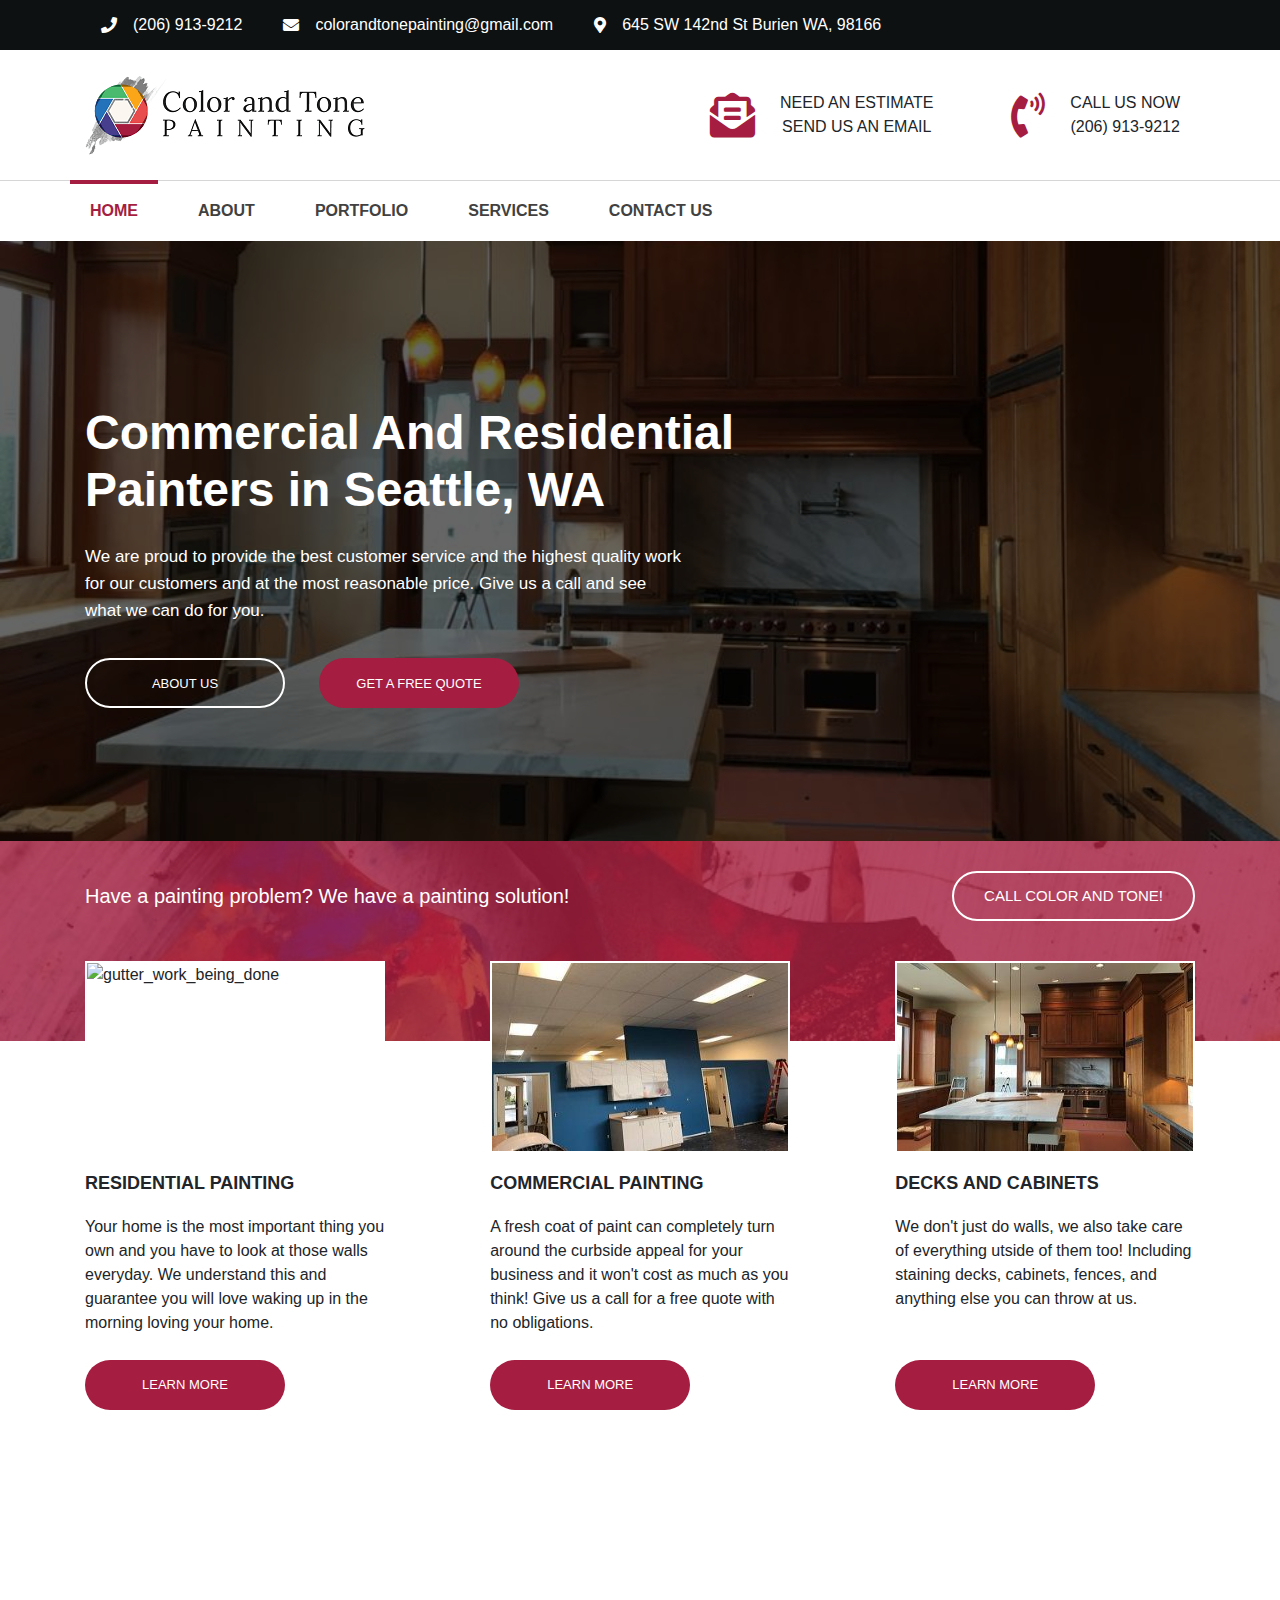
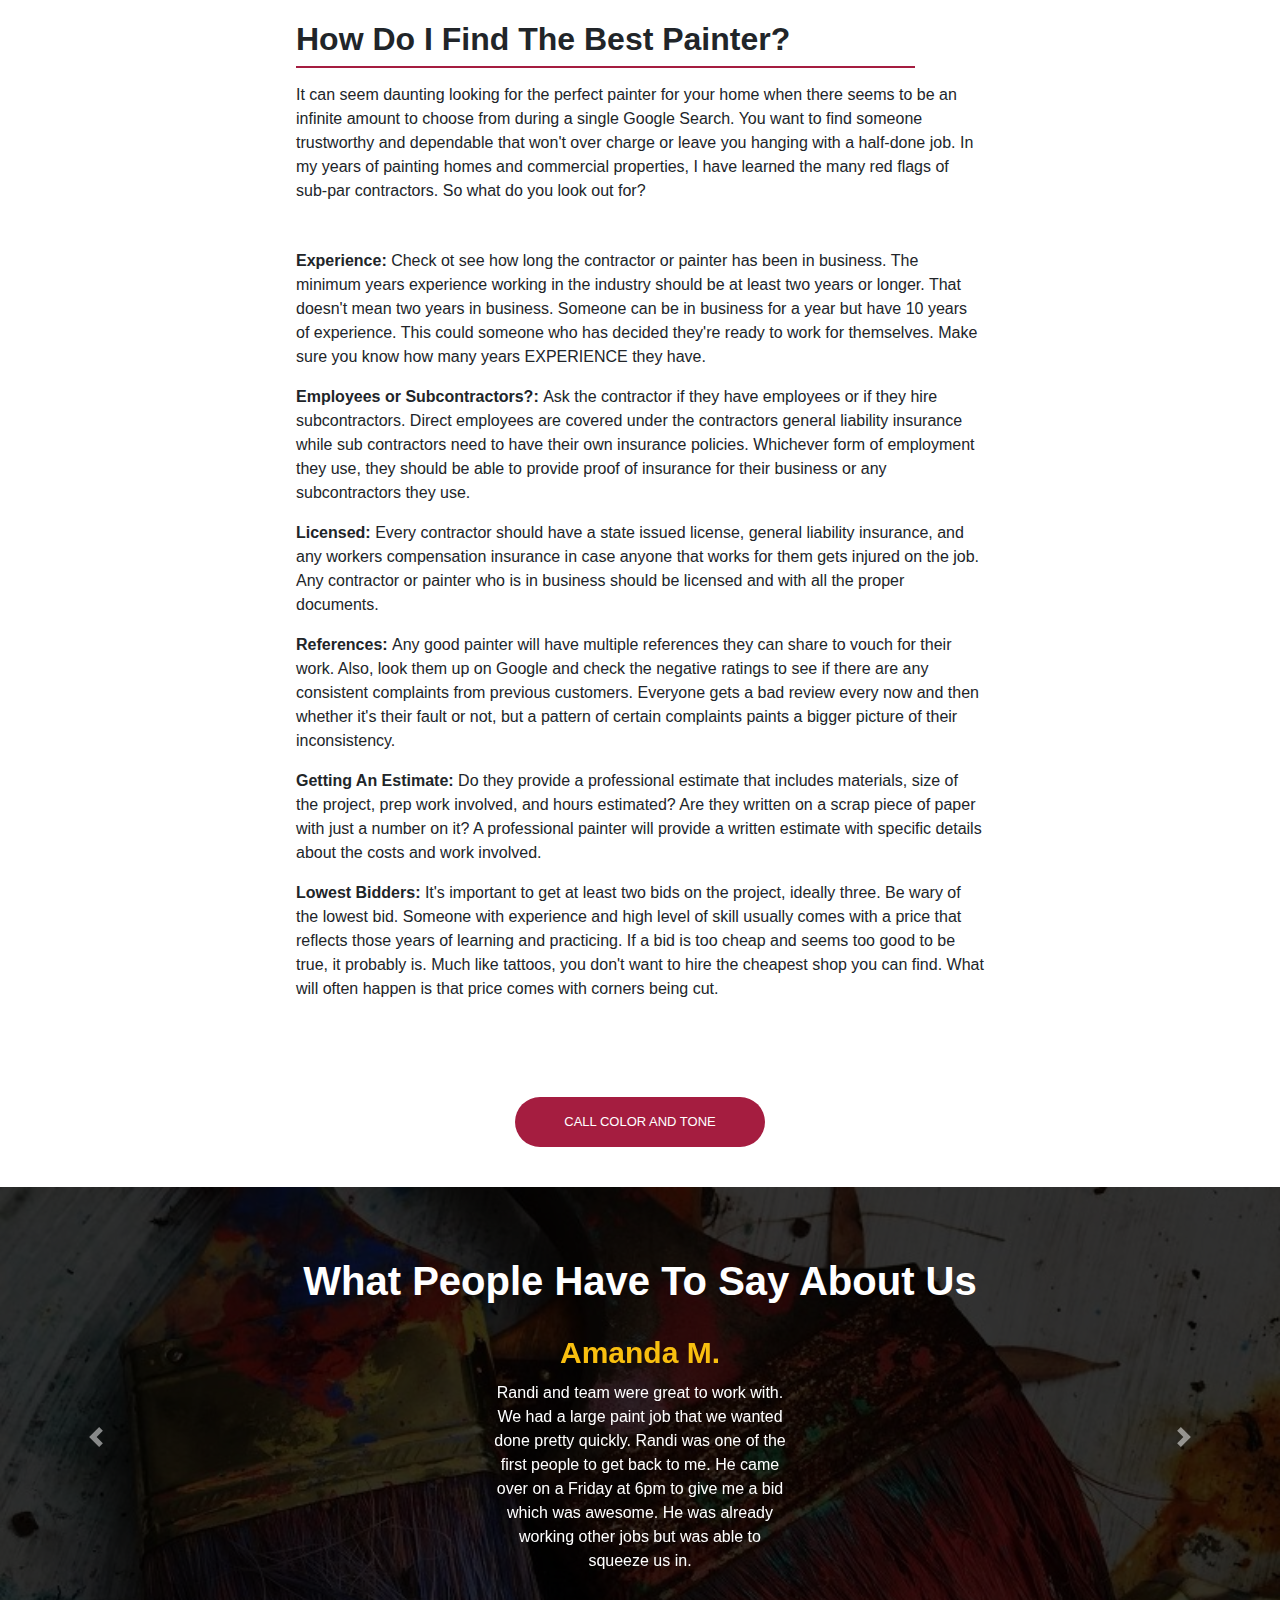
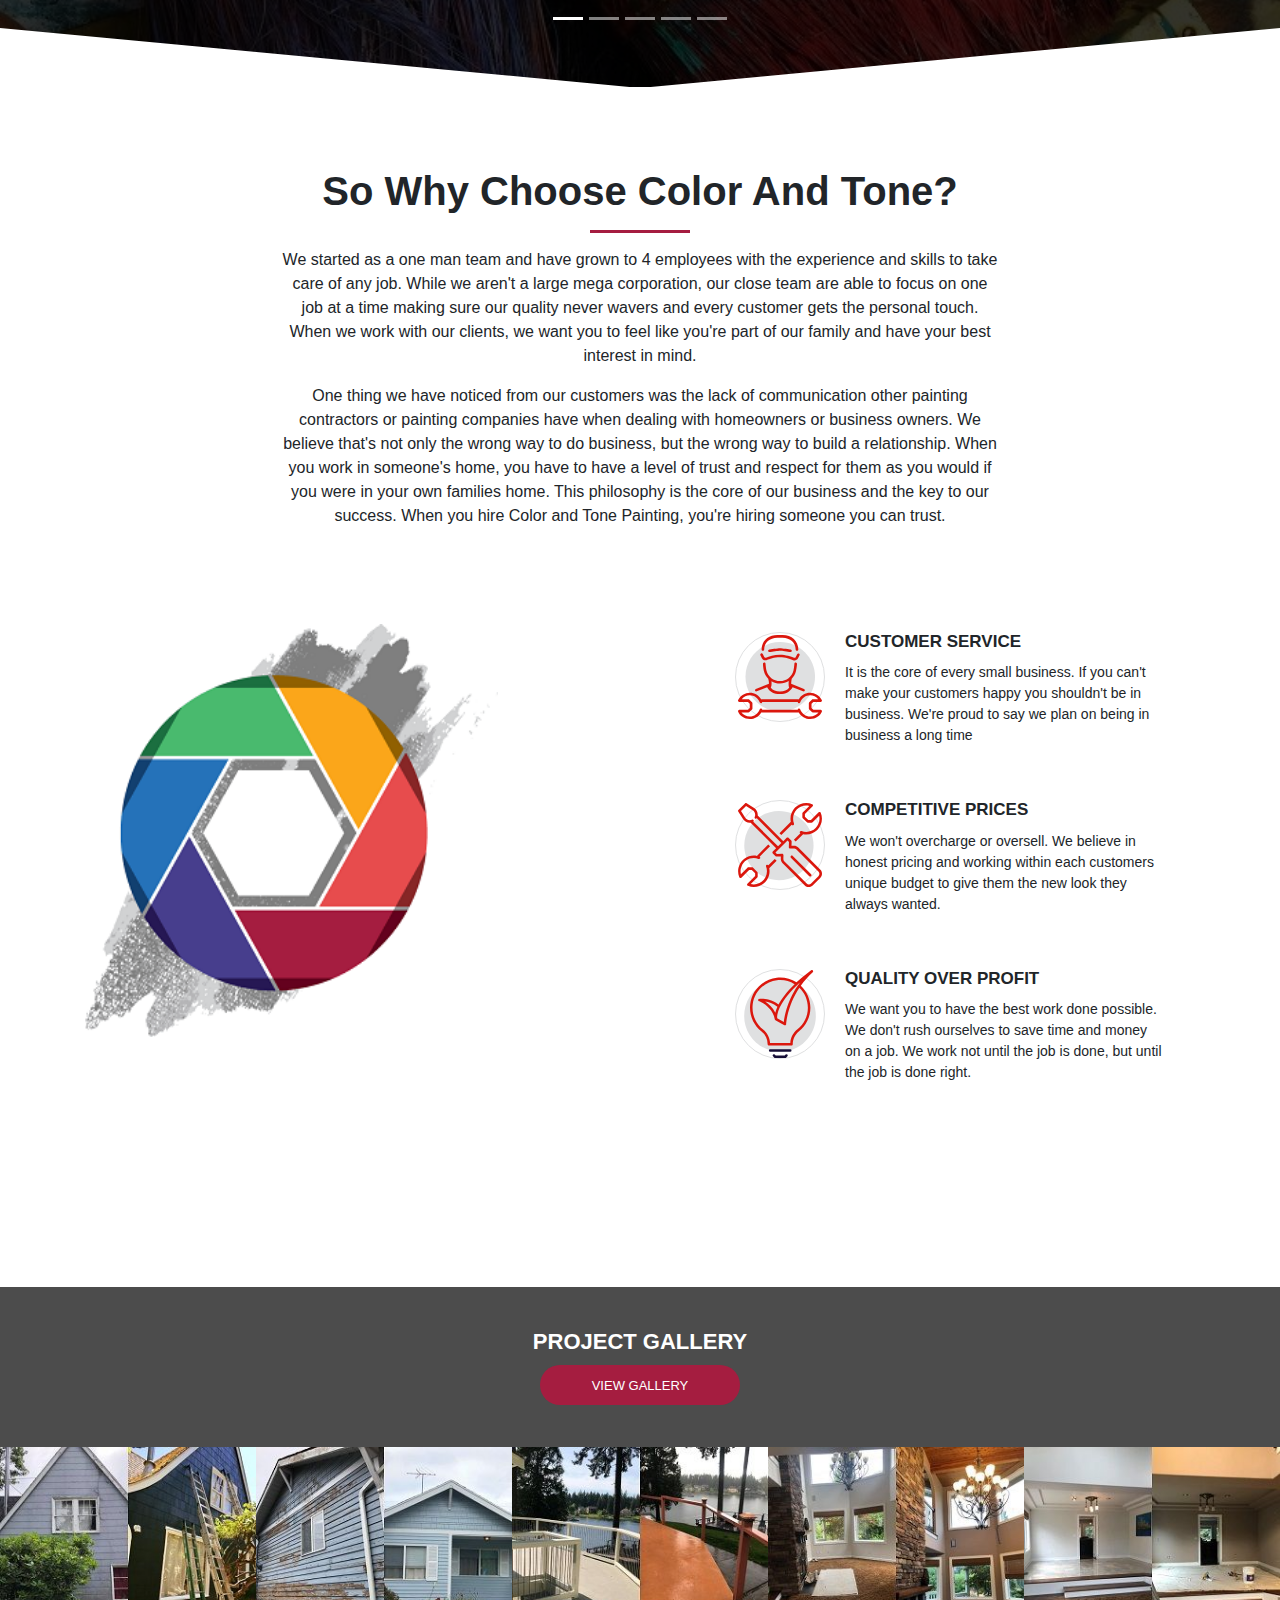
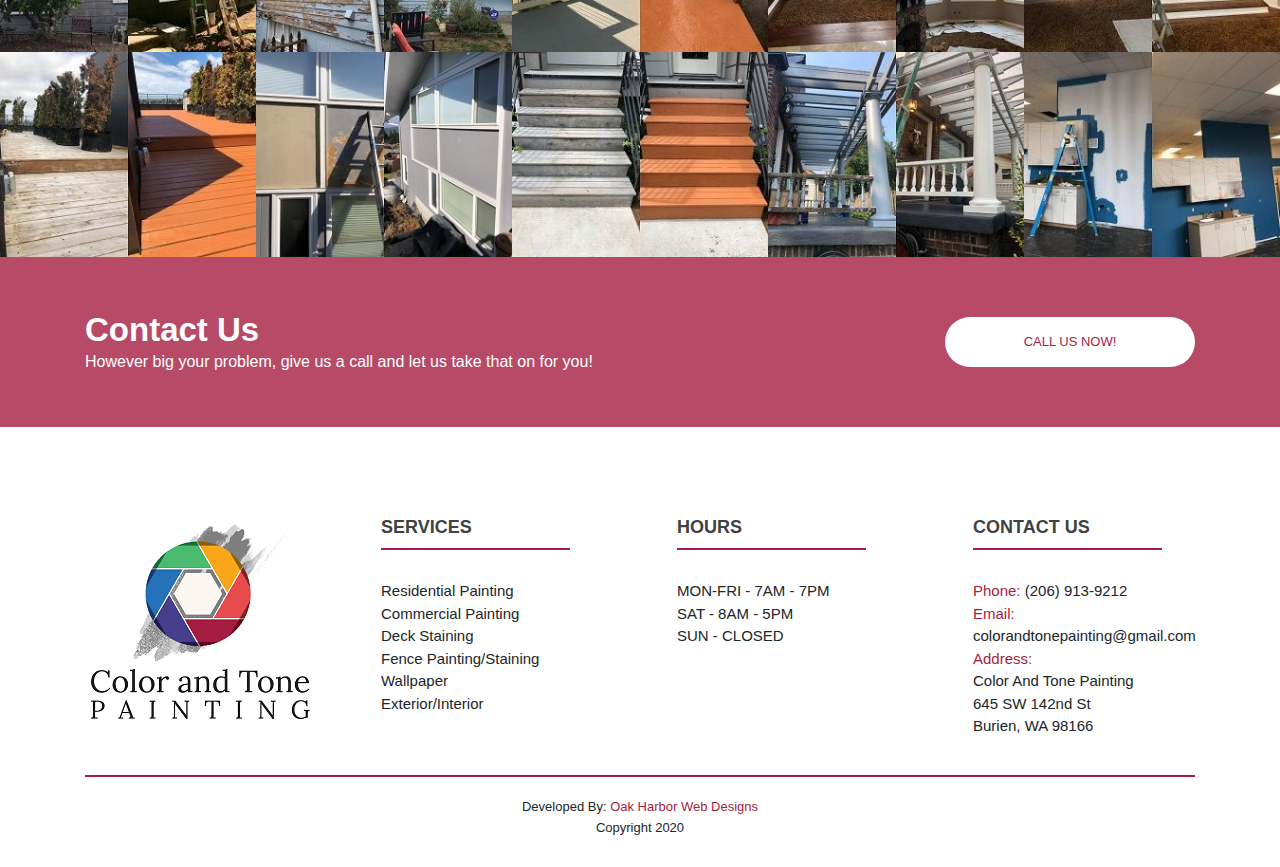
==== index.html @ f497303a "defer on js" ====
<!DOCTYPE html>
<html lang="en">
<head>

	<!-- Global site tag (gtag.js) - Google Analytics -->
	<script async src="https://www.googletagmanager.com/gtag/js?id=UA-137702322-7"></script>
		<script>
			window.dataLayer = window.dataLayer || [];
			function gtag(){dataLayer.push(arguments);}
			gtag('js', new Date());

			gtag('config', 'UA-137702322-7');
		</script>
		
	<meta charset="UTF-8">
	
	<!-- Favicons -->
	<link rel="apple-touch-icon" sizes="76x76" href="apple-touch-icon.png">
	<link rel="icon" type="image/png" sizes="32x32" href="favicon-32x32.png">
	<link rel="icon" type="image/png" sizes="16x16" href="favicon-16x16.png">
	<link rel="manifest" href="site.webmanifest">
	<link rel="mask-icon" href="safari-pinned-tab.svg" color="#5bbad5">
	<link rel="canonical" href="https://colorandtonepaintingseattle.com/"/>
	<meta name="msapplication-TileColor" content="#da532c">
	<meta name="theme-color" content="#ffffff">
	<meta name="description" content="Color and Tone Painting offers the best service in Seattle for the best 
									  price.  We're locally owned and operated We offer FREE ESTIMATES to everyone 
									  with no obligation to purchase anything.">
	<meta name="keywords" content="seattle painting contractor, seattle residenital painting contractor, seattle painters near me, how do I find the best painter?, commercial painters seattle wa, 
								   painters 98101, home painters 98101, deck stainers seattle, fence staining seattle wa, 
								   painting the outside of my home, professional kitchen cabinet painting, professional kitchen 
								   cabinet painters, quote on painting kitchen cabinets, kitchen cabinet paint quote, residential 
								   painting in king county, commercial painting in king county, interior painting in king county, 
								   west seattle painting contractors, professional painting cabinets, seattle painting contractors, 
								   house painters seattle, cabinet painting seattle">


	<!-- Google Search Console -->
	<meta name="google-site-verification" content="68Nz8n7VNl3-t9uEkJnXP5Dv66A9mhvsnW0xQ525fYQ" />
	<link rel="canonical" href="https://colorandtonepaintingseattle.com/">

	<!-- Stylesheets -->
	<link rel="stylesheet" href="css/style.css">
	<link rel="stylesheet" href="https://cdnjs.cloudflare.com/ajax/libs/font-awesome/5.10.2/css/all.min.css">
	<link rel="stylesheet" href="https://stackpath.bootstrapcdn.com/bootstrap/4.3.1/css/bootstrap.min.css" integrity="sha384-ggOyR0iXCbMQv3Xipma34MD+dH/1fQ784/j6cY/iJTQUOhcWr7x9JvoRxT2MZw1T" crossorigin="anonymous">
	<link href="https://unpkg.com/aos@2.3.1/dist/aos.css" rel="stylesheet">

	<script src="https://ajax.googleapis.com/ajax/libs/jquery/3.4.1/jquery.min.js"></script>

	<meta name="viewport" content="width=device-width, initial-scale=1">

	<title>Painting Contractor | Color And Tone Painting | Seattle, WA</title>

	<script type="application/ld+json">
		{
		  "@context" : "http://schema.org",
		  "@type" : "LocalBusiness",
		  "name" : "Color And Tone Painting, LLC",
		  "telephone" : "(206) 913-9212",
		  "email" : "colorandtonepainting@gmail.com",
		  "priceRange" : "$",
		  "image" : "https://colorandtonepaintingseattle.com/images/mobile-logo.png",
		  "address" : {
			"@type" : "PostalAddress",
			"streetAddress" : "645 SW 142nd St",
			"addressLocality" : "Burien",
			"addressRegion" : "WA",
			"postalCode" : "98166"
		  },
		  "aggregateRating": {
		"@type": "AggregateRating",
		"ratingValue": "5",
		"bestRating": "5",
		"reviewCount": "5"
		  },  	
		"review": [
		{
		  "@type": "Review",
		  "author": "Leah H.",
		  "datePublished": "2019-10-01",
		  "description": "Randi G and his team are extremely professional. They do beautiful work. They are fast, fair, trustworthy and tidy. They wallpapered my dining room and my powder room.
		  I am impressed with their work, timeliness and professional communication.
		  I would highly recommend Randi and his talents for any level of home-- very impressed. A+!",
		  "reviewRating": {
			"@type": "Rating",
			"bestRating": "5",
			"ratingValue": "5",
			"worstRating": "1"
			  }
		},
		{
		  "@type": "Review",
		  "author": "Natalie S.",
		  "datePublished": "2019-09-11",
		  "description": "Randi and his team were very professional and did a fantastic job painting the exterior of our home. We could not have asked for a better crew!",
		  "reviewRating": {
			"@type": "Rating",
			"bestRating": "5",
			"ratingValue": "5",
			"worstRating": "1"
		  }
		},
		{
		  "@type": "Review",
		  "author": "Chris M.",
		  "datePublished": "2019-07-09",
		  "description": "I worked with Randy on two small painting projects in Spring 2019. Randy was able to paint a bathroom and the exterior of a front door for me. He was a pretty good communicator throughout the initial process over the phone and messages we exchanged.
		  Although the scope of the projects were very small, I would be interested in working with Randy again for future painting projects.",
		  "reviewRating": {
			"@type": "Rating",
			"bestRating": "5",
			"ratingValue": "5",
			"worstRating": "1"
		  }
		},
		{
		  "@type": "Review",
		  "author": "Riccardo M.",
		  "datePublished": "2019-04-27",
		  "description": "So glad we found and hired Randi and team, and will definitely hire them again next time we need painting. We needed a room and some patched drywall painted. We called Randi and he came by same day for an estimate. We appreciated his flexibility with getting something scheduled ASAP. They showed up on time, kept everything clean, and were friendly and great to work with. We're really happy with the paint job - really even throughout and no missed spots or flaws. So nice to work with a contractor with whom everything just goes smoothly.",
		  "reviewRating": {
			"@type": "Rating",
			"bestRating": "5",
			"ratingValue": "5",
			"worstRating": "1"
		  }
		},
		{
		  "@type": "Review",
		  "author": "Tammy E.",
		  "datePublished": "2019-04-25",
		  "description": "We had our whole interior painted.  This company did a fabulous job.  Our ceilings are very high, there were so many cracks in both the ceiling and walls, they fixed all the imperfections and painted.  The whole interior looks brand new.  Highly recommend using this company for all your painting needs.",
		  "reviewRating": {
			"@type": "Rating",
			"bestRating": "5",
			"ratingValue": "5",
			"worstRating": "1"
		  }
		}
		],
		  "openingHoursSpecification": [
		  {
			"@type": "OpeningHoursSpecification",
			"dayOfWeek": [
			  "Monday",
			  "Tuesday",
			  "Wednesday",
			  "Thursday",
			  "Friday"
			],
			"opens": "07:00",
			"closes": "19:00"
		  },
		  {
			"@type": "OpeningHoursSpecification",
			"dayOfWeek": [
			  "Saturday"
			],
			"opens": "08:00",
			"closes": "17:00"
		  },
		  {
			"@type": "OpeningHoursSpecification",
			"dayOfWeek": [
			  "Sunday"
			],
			"opens": "08:00",
			"closes": "16:30"
		  }
		]
		}
		</script>
</head>

<body>
	<header>
		<section id="navbar">
			<!-- Navigation Topper -->
			<div class="topper-wrapper">
				<div class="container topper-flex">
					<div class="topper-content">
						<i aria-hidden="true" class="fas fa-phone"></i>
						<p class="topper-content">(206) 913-9212</p>
						<i aria-hidden="true" class="fas fa-envelope"></i>
						<p class="topper-content">colorandtonepainting@gmail.com</p>
						<i aria-hidden="true" class="fas fa-map-marker-alt"></i>
						<p class="topper-content">645 SW 142nd St Burien WA, 98166</p>
					</div>
				</div>
			</div>

			<!-- Middle navigation -->
			<div id="brand">
		    	<div class="brand-bar container">
		        	<img src="images/mobile-logo.png" alt="company_logo" height="80" width="293">
			    	<div class="branding-bar container">
						<div class="quote">
							<i class="fas fa-envelope-open-text"></i>
							<div class="quote-block">
								<p>NEED AN ESTIMATE</p>
								<p>SEND US AN EMAIL</p>
							</div>
						</div>
						<div class="call">
							<i class="fas fa-phone-volume"></i>
							<div class="call-block">
								<p>CALL US NOW</p>
								<p>(206) 913-9212</p>
							</div>
						</div>
			    	</div>
		    	</div>
			</div>
		</section>

		<!-- Desktop Navbar -->
		<div class="mobile-wrapper">
			<div class="mobile-nav container">
				<img id="mobile-logo-1" src="images/mobile-logo.png" alt="mobile_company_logo" height="60"> 

				<!-- Hamburger Menu -->
				<button aria-label="open the menu" id="menu-button" class="hamburger hamburger--spring" onclick="toggleNav()" type="button">
					<span aria-hidden="true" class="hamburger-box">
						<span aria-hidden="true" class="hamburger-inner"></span>
					</span>
				</button>
			</div>
		</div>

		<nav>
			<div class="navbar-menu">
				<div id="side-menu" class="container side-nav">
					<ul id="on-top" class="navbar-links">
						<li><a class="active-menu" href="index.html">HOME</a></li>
						<li><a href="html/about.html">ABOUT</a></li>
						<li><a href="html/portfolio.html">PORTFOLIO</a></li>
						<li><a href="html/services.html">SERVICES</a></li>
						<li><a href="html/contact.html">CONTACT US</a></li>
					</ul>
				</div>
			</div>
		</nav>

	</header>

<main>

	<!-- ============================================ -->
	<!--                   HERO                       -->
	<!-- ============================================ -->

    <section id="hero">
    	<div id="dark"></div>
    	<div class="container hero-content">
			<div class="heroText">
				<h1 id="home-h" class="animated fadeInUp">Commercial And Residential Painters in Seattle, WA</h1>

				<h2 data-aos-delay="100" id="home-p" class="animated fadeInUp">We are proud to provide the best customer service and the highest quality work for our customers and at the most reasonable price.  Give us a call and see what we can do for you.</h2>

				<button class="button-solid hero-quote quote-button animated fadeInRight" onclick="location.href='html/contact.html'" type="button">
         			GET A FREE QUOTE</button>

         		<button class="button-transparent work animated fadeInRight" onclick="location.href='html/about.html'" type="button">
         			ABOUT US</button>
			</div>
		</div>
	</section>

	<!-- ============================================ -->
	<!--                  CONTACT                     -->
	<!-- ============================================ -->

	<section id="call-strip">
		<div class="call-strip-dark"></div>
		<div class="container">
			<div class="call-strip-content">
				<h3>Have a painting problem?  We have a painting solution!</h3>
				<button class="button-transparent animated fadeInRight" onclick="location.href='html/contact.html'" type="button">
     			CALL COLOR AND TONE!</button>
			</div>
		</div>
	</section>

	<!-- ============================================ -->
	<!--                    BIG 3                     -->
	<!-- ============================================ -->

	<section id="three-card">
		<div class="container card-flex">
			<div class="card">
				<img src="images/Residential.jpg" alt="gutter_work_being_done" width="277" height="192">
				<h3>RESIDENTIAL PAINTING</h3>
				<p>Your home is the most important thing you own and you have to look at those walls everyday. We understand this and guarantee you will love waking up in the morning loving your home.</p>
				<button class="button-solid card-button animated fadeInRight" onclick="location.href='html/contact.html'" type="button">
         		LEARN MORE</button>
			</div>
			<div class="card">
				<img src="images/commercial.jpg" alt="commerical_building_Paint_job" width="277" height="192">
				<h3>COMMERCIAL PAINTING</h3>
				<p>A fresh coat of paint can completely turn around the curbside appeal for your business and it won't cost as much as you think! Give us a call for a free quote with no obligations.</p>
				<button class="button-solid card-button animated fadeInRight" onclick="location.href='html/contact.html'" type="button">
         		LEARN MORE</button>
			</div>
			<div class="card">
				<img src="images/cabinet-stain.jpg" alt="stained_and_painted_modern_kitchen" width="277" height="192">
				<h3>DECKS AND CABINETS</h3>
				<p>We don't just do walls, we also take care of everything utside of them too! Including staining decks, cabinets, fences, and anything else you can throw at us. </p>
				<button class="button-solid card-button animated fadeInRight" onclick="location.href='html/contact.html'" type="button">
         		LEARN MORE</button>
			</div>
		</div>
	</section>

	<!-- ============================================ -->
	<!--          HOW TO CHOOSE A GOOD PAINTER        -->
	<!-- ============================================ -->

	<section id="how">
		<div class="how-content">
			<h2>How Do I Find The Best Painter?</h2>
			<div class="how-line"></div>
			<p>
				It can seem daunting looking for the perfect painter for your home
				when there seems to be an infinite amount to choose from during a 
				single Google Search. You want to find someone trustworthy and dependable 
				that won't over charge or leave you hanging with a half-done job.  In my years
				of painting homes and commercial properties, I have learned the many red flags
				of sub-par contractors.  So what do you look out for?
			</p>
			<ul>
				<li>
					<p><strong>Experience: </strong>Check ot see how long the contractor or painter
					has been in business.  The minimum years experience working in the industry
					should be at least two years or longer.  That doesn't mean two years in business.
					Someone can be in business for a year but have 10 years of experience.  This could
					someone who has decided they're ready to work for themselves.  Make sure you know 
					how many years EXPERIENCE they have.</p>
				</li>
				<li>
					<p><strong>Employees or Subcontractors?: </strong>Ask the contractor if they have employees
						or if they hire subcontractors.  Direct employees are covered under the contractors general 
						liability insurance while sub contractors need to have their own insurance policies.  Whichever
						form of employment they use, they should be able to provide proof of insurance for their business 
						or any subcontractors they use.
					</p>
				</li>
				<li>
					<p><strong>Licensed: </strong>Every contractor should have a state issued license, general liability 
						insurance, and any workers compensation insurance in case anyone that works for them gets injured 
						on the job.  Any contractor or painter who is in business should be licensed and with all the proper 
						documents.
					</p>
				</li>
				<li>
					<p><strong>References: </strong>Any good painter will have multiple references they can share to vouch for 
						their work.  Also, look them up on Google and check the negative ratings to see if there are any 
						consistent complaints from previous customers.  Everyone gets a bad review every now and then whether 
						it's their fault or not, but a pattern of certain complaints paints a bigger picture of their inconsistency.
					</p>
				</li>
				<li>
					<p><strong>Getting An Estimate: </strong>Do they provide a professional estimate that includes materials, 
						size of the project, prep work involved, and hours estimated?  Are they written on a scrap piece of paper 
						with just a number on it? A professional painter will provide a written estimate with specific details about the 
						costs and work involved.
					</p>
				</li>
				<li>
					<p><strong>Lowest Bidders: </strong>It's important to get at least two bids on the project, ideally three.  Be wary
						of the lowest bid.  Someone with experience and high level of skill usually comes with a price that 
						reflects those years of learning and practicing.  If a bid is too cheap and seems too good to be true, it probably 
						is.  Much like tattoos, you don't want to hire the cheapest shop you can find.  What will often happen is that price 
						comes with corners being cut.  
					</p>
				</li>
			</ul>
		</div>
		<div class="how-button-div">
			<button class="button-solid how-button animated fadeInRight" onclick="location.href='html/contact.html'" type="button">
         	CALL COLOR AND TONE</button>
        </div>
	</section>
	

	<!-- ============================================ -->
	<!--                  CAROUSEL                    -->
	<!-- ============================================ -->

	<section id="carousel">
		<div class="carousel-dark"></div>
		<div id="carouselExampleIndicators" class="carousel slide" data-ride="carousel">
		  <ol class="carousel-indicators">
		    <li data-target="#carouselExampleIndicators" data-slide-to="0" class="active"></li>
		    <li data-target="#carouselExampleIndicators" data-slide-to="1"></li>
		    <li data-target="#carouselExampleIndicators" data-slide-to="2"></li>
		    <li data-target="#carouselExampleIndicators" data-slide-to="3"></li>
		    <li data-target="#carouselExampleIndicators" data-slide-to="4"></li>
		  </ol>
		  <div class="carousel-inner">
		  	<div class="carousel-header container">
		  		<h3>What People Have To Say About Us</h3>
		  	</div>
		    <div class="carousel-item active">
		      <h3>Amanda M.</h3>
		      <p>Randi and team were great to work with. We had a large paint job that we wanted done pretty quickly. Randi was one of the first people to get back to me. He came over on a Friday at 6pm to give me a bid which was awesome. He was already working other jobs but was able to squeeze us in.</p>
		    </div>
		    <div class="carousel-item">
		      <h3>Chris M.</h3>
		      <p>I worked with Randy on two small painting projects in Spring 2019. Randy was able to paint a bathroom and the exterior of a front door for me. He was a pretty good communicator throughout the initial process over the phone and messages we exchanged.</p>
		    </div>
		    <div class="carousel-item">
		      <h3>Riccardo M.</h3>
		      <p>I worked with Randy on two small painting projects in Spring 2019. Randy was able to paint a bathroom and the exterior of a front door for me. He was a pretty good communicator throughout the initial process over the phone and messages we exchanged.</p>
		    </div>
		    <div class="carousel-item">
		      <h3>Tammy E.</h3>
		      <p>This company did a fabulous job.  Our ceilings are very high, there were so many cracks in both the ceiling and walls, they fixed all the imperfections and painted.  The whole interior looks brand new.  Highly recommend using this company for all your painting needs.</p>
		    </div>
		    <div class="carousel-item">
		      <h3>Rick Hixon</h3>
		      <p>They install all my gutters for me and my customers. Matt and his crew are professional and do high quality work at a fair price.</p>
		    </div>
		  </div>
		  <a class="carousel-control-prev" href="#carouselExampleIndicators" role="button" data-slide="prev">
		    <span class="carousel-control-prev-icon" aria-hidden="true"></span>
		    <span class="sr-only">Previous</span>
		  </a>
		  <a class="carousel-control-next" href="#carouselExampleIndicators" role="button" data-slide="next">
		    <span class="carousel-control-next-icon" aria-hidden="true"></span>
		    <span class="sr-only">Next</span>
		  </a>
		  <div id="triangle"></div>
		</div>
	</section>

	<!-- ============================================ -->
	<!--                  SERVICES                    -->
	<!-- ============================================ -->
<!--
	<section id="why-bob">
		<div class="container">
			<div class="services-topper">
				<h2>Our Services</h2>
				<div class="services-line"></div>
				<p>Lorem ipsum dolor sit amet, consectetur adipiscing elit. Nunc turpis ligula, consequat sit amet placerat vitae, condimentum ut est.</p>
			</div>
			<div class="services-icons">
				<div class="services-item">
					<i class="fab fa-angular fa-5x"></i>
					<div>
						<h3>Header</h3>
						<p>Lorem ipsum dolor sit amet, consectetur adipiscing elit. Nunc turpis ligula, consequat sit amet placerat vitae, condimentum ut est.</p>
					</div>
				</div>
				<div class="services-item">
					<i class="fab fa-angular fa-5x"></i>
					<div>
						<h3>Header</h3>
						<p>Lorem ipsum dolor sit amet, consectetur adipiscing elit. Nunc turpis ligula, consequat sit amet placerat vitae, condimentum ut est.</p>
					</div>
				</div>
				<div class="services-item">
					<i class="fab fa-angular fa-5x"></i>
					<div>
						<h3>Header</h3>
						<p>Lorem ipsum dolor sit amet, consectetur adipiscing elit. Nunc turpis ligula, consequat sit amet placerat vitae, condimentum ut est.</p>
					</div>
				</div>
			</div>
			<div class="services-button">
			<button class="button-solid services-button animated fadeInRight" onclick=location.href='apply.html'" type="button">
         	GET A FREE QUOTE</button>
         </div>
		</div>
	</section>
-->

	<!-- ============================================ -->
	<!--                    ABOUT                     -->
	<!-- ============================================ -->

	<section id="about">
		<div class="container">
			<div class="why-bob-topper">
				<h2>So Why Choose Color And Tone?</h2>
				<div class="why-bob-line"></div>
				<p>  
				   We started as a one man team and have grown to 4 employees with the 
				   experience and skills to take care of any job.  While we aren't a large 
				   mega corporation, our close team are able to focus on one job at a time 
				   making sure our quality never wavers and every customer gets the personal 
				   touch. When we work with our clients, we want you to feel like you're part 
				   of our family and have your best interest in mind.
				</p>
				<p>
					One thing we have noticed from our customers was the lack of communication 
					other painting contractors or painting companies have when dealing with homeowners
					or business owners.  We believe that's not only the wrong way to do business,
					but the wrong way to build a relationship.  When you work in someone's home, you
					have to have a level of trust and respect for them as you would if you were in 
					your own families home.  This philosophy is the core of our business and the key 
					to our success.  When you hire Color and Tone Painting, you're hiring someone you can
					trust.  
				</p>
			</div>
			<div class="about-content">
				<div class="image">
					<img src="images/simple-logo.png" width="280" height="280" alt="photo_of_matt_the_owner">
				</div>
				<div class="list">
					<div class="list-item">
						<div class="svg">
							<svg preserveAspectRatio="xMidYMid meet" viewBox="24.545360565185547 24.5 150.99908447265625 151" height="200" width="200" xmlns="http://www.w3.org/2000/svg" data-type="color" role="img">
							    <g>
							        <path fill="#DFE0E1" d="M163 99.5c0 34.518-27.982 62.5-62.5 62.5S38 134.018 38 99.5 65.982 37 100.5 37 163 64.982 163 99.5z" data-color="1"></path>
							        <path d="M67 50.5c0-15 11.9-26 28.3-26h9.4c16.4 0 28.3 10.9 28.3 26 0 1.3-1.1 2.4-2.4 2.4s-2.4-1.1-2.4-2.4c0-12.3-9.9-21.2-23.6-21.2h-9.4c-13.7 0-23.6 8.9-23.6 21.2 0 1.3-1.1 2.4-2.4 2.4S67 51.8 67 50.5zm.5 15.7c1.7 3.4 5.7 4.8 9.2 3.3 4.2-1.8 12.8-4.9 23.3-4.9 9.3 0 18.7 3.2 23.5 5.2.9.4 1.8.5 2.7.5 2.6 0 5-1.4 6.3-3.9l2.7-5.4c.6-1.2.1-2.6-1.1-3.2-1.2-.6-2.6-.1-3.2 1.1l-2.7 5.4c-.6 1.1-1.8 1.6-2.9 1.1-5.1-2.1-15.2-5.5-25.3-5.5-10.8 0-19.7 2.9-25.2 5.3-1.2.5-2.5 0-3.1-1.1l-2.6-5.3c-.6-1.2-2-1.6-3.2-1.1-1.2.6-1.6 2-1.1 3.2l2.7 5.3zM100 48.1c-3.6 0-17.6 2.1-19.2 2.4-1.3.2-2.2 1.4-2 2.7.2 1.2 1.2 2 2.3 2h.4c4.2-.6 15.8-2.3 18.5-2.3 2.8 0 14.3 1.7 18.5 2.3 1.3.2 2.5-.7 2.7-2 .2-1.3-.7-2.5-2-2.7-1.6-.3-15.6-2.4-19.2-2.4zm-44.7 76.4c-.5-1.2.1-2.6 1.3-3.1l23.6-9.4c.1-4.6-1.3-8.8-1.3-8.8v-.1c-3.7-3.8-6.5-8.5-7.8-14-1.2-5.3-1.7-12.2-1.7-12.5-.1-1.3.9-2.4 2.2-2.5 1.3-.1 2.4.9 2.5 2.2 0 .1.5 6.9 1.6 11.8 2.7 11.2 12.7 19.1 24.3 19.1 11.6 0 21.6-7.8 24.3-19.1 1.2-4.9 1.6-11.7 1.6-11.8.1-1.3 1.2-2.3 2.5-2.2 1.3.1 2.3 1.2 2.2 2.5 0 .3-.5 7.3-1.8 12.5-1.3 5.4-4 10.2-7.7 13.9-.5 2.5-.9 6-1 9.1l23.1 9.3c1.2.5 1.8 1.9 1.3 3.1-.4.9-1.3 1.5-2.2 1.5-.3 0-.6-.1-.9-.2l-18.7-7.5c-5.3 8.7-11.9 12.4-22.9 12.4-10.9 0-17.6-3.6-22.9-12.4l-18.7 7.5c-.3.1-.6.2-.9.2-.7 0-1.6-.6-2-1.5zm44.7-12.7c-5.6 0-10.8-1.5-15.3-4.2.4 3.4.5 7.8-1.2 11.6 3.9 4.8 8.8 6.7 16.5 6.7 7.7 0 12.5-1.9 16.5-6.7-1.3-3.2-1.1-8.1-.7-11.9-4.6 2.9-10 4.5-15.8 4.5zm75.1 48.2c.4.6.6 1.4.3 2.1-2.6 7.8-11.5 13.4-21.1 13.4-8.6 0-16.4-4.7-20.5-11.9-.2.1-.5.1-.7.1H67c-.3 0-.5-.1-.7-.1-4.1 7.3-11.9 11.9-20.5 11.9-9.6 0-18.5-5.6-21.1-13.4-.2-.7-.1-1.5.3-2.1.4-.6 1.2-1 1.9-1h15.5l3.3-3.3v-7.5l-3.3-3.3H26.9c-.8 0-1.6-.4-2-1.1-.4-.7-.5-1.6-.1-2.3 4.1-7.9 12.3-13.1 21-13.1 8.6 0 16.4 4.7 20.5 11.9.2-.1.5-.1.7-.1h66c.3 0 .5.1.7.1 4.1-7.3 11.9-11.9 20.5-11.9s16.9 5.1 21 13.1c.4.7.3 1.6-.1 2.3-.4.7-1.2 1.1-2 1.1H160l-3.3 3.3v7.5l3.3 3.3h13.2c.7 0 1.4.3 1.9 1zm-5.8 3.7H159c-.6 0-1.2-.2-1.7-.7l-4.7-4.7c-.4-.4-.7-1-.7-1.7v-9.4c0-.6.2-1.2.7-1.7l4.7-4.7c.4-.4 1-.7 1.7-.7h9.8c-3.6-4.4-9-7.1-14.5-7.1-8 0-15.1 5.1-17.8 12.6-.4 1.2-1.8 1.9-3 1.4-1-.3-1.5-1.3-1.5-2.2H68.1c0 1-.6 1.9-1.6 2.2-1.2.4-2.6-.2-3-1.4-2.7-7.5-9.8-12.6-17.8-12.6-5.6 0-10.9 2.7-14.5 7.1h12.2c.6 0 1.2.2 1.7.7l4.7 4.7c.4.4.7 1 .7 1.7v9.4c0 .6-.2 1.2-.7 1.7L45 163c-.4.4-1 .7-1.7.7H30.7c3 4.2 8.8 7.1 15 7.1 8 0 15.1-5.1 17.8-12.6.4-1.2 1.8-1.9 3-1.4 1 .3 1.6 1.3 1.6 2.2h63.8c0-1 .6-1.9 1.6-2.2 1.2-.4 2.6.2 3 1.4 2.7 7.5 9.8 12.6 17.8 12.6 6.1 0 12-2.9 15-7.1z" fill="#DB170D" data-color="2"></path>
							    </g>
							</svg>
					    </div>
						<div>
							<h3>CUSTOMER SERVICE</h3>
							<p>It is the core of every small business.  If you can't make your customers happy you shouldn't be in business.  We're proud to say we plan on being in business a long time</p>
						</div>
					</div>
					<div class="list-item">
						<div class="svg">
							<svg preserveAspectRatio="xMidYMid meet" viewBox="24.5142879486084 24.514286041259766 150.88995361328125 150.88572692871094" height="200" width="200" xmlns="http://www.w3.org/2000/svg" data-type="color" role="img">
							    <g>
							        <path fill="#DFE0E1" d="M160.211 101c0 34.358-27.853 62.211-62.211 62.211S35.789 135.358 35.789 101 63.642 38.789 98 38.789 160.211 66.642 160.211 101z" data-color="1"></path>
							        <path d="M132.3 104.2c-1.9-1.9-4.6-3-7.3-2.8l-4.4.1.3-7.8c0-.7-.2-1.3-.7-1.7l-5-5c-.9-.9-2.4-.9-3.3 0l-6 6-46-45.9c.6-5.3-1.7-10.6-6.4-13.6L40 24.9c-.9-.6-2.2-.5-2.9.3L25.2 37c-.8.8-.9 2-.3 2.9l8.6 13.5c2.7 4.2 7.3 6.6 12 6.6.6 0 1.1 0 1.7-.1L93 105.8l-6 6c-.9.9-.9 2.4 0 3.3l5 5c.5.5 1.1.7 1.7.7l7.8-.3-.1 4.4c-.1 2.8.9 5.4 2.8 7.3l40.3 40.3c1.8 1.9 4.3 2.9 7 2.9h.3c2.7-.1 5.3-1.2 7.3-3.2l13.1-13.1c4.1-4.1 4.3-10.7.4-14.7l-40.3-40.2zm-80.2-46c.7-.7.9-1.7.5-2.7-.6-1.2-2-1.7-3.1-1.1-4.3 2-9.4.5-12-3.5L29.9 39l9.1-9.1 12 7.6c4 2.5 5.5 7.7 3.5 12-.6 1.2 0 2.6 1.1 3.1.9.4 2 .2 2.7-.5l44.2 44.2-6.1 6.1-44.3-44.2zm116.8 97.7L155.8 169c-1.1 1.1-2.6 1.8-4.1 1.8s-2.8-.5-3.8-1.5L107.5 129c-1-1-1.5-2.4-1.5-3.8l.2-7c0-.7-.2-1.3-.7-1.7-.4-.4-1-.7-1.7-.7h-.1l-9.3.3-2.6-2.6L113.5 92l2.6 2.6-.3 9.3c0 .7.2 1.3.7 1.7.5.5 1.1.7 1.7.7l7-.2c1.5-.1 2.8.5 3.8 1.5l40.3 40.3c2.1 2.1 1.9 5.7-.4 8zm-13-3.3c.9.9.9 2.4 0 3.3-.5.5-1.1.7-1.7.7s-1.2-.2-1.7-.7l-33-33c-.9-.9-.9-2.4 0-3.3s2.4-.9 3.3 0l33.1 33zM99 78.8l20.4-20.4c-.4-1.8-.6-3.7-.6-5.5 0-15.6 12.7-28.3 28.3-28.3 3.7 0 7.3.7 10.7 2.1.7.3 1.3.9 1.4 1.7.2.8-.1 1.6-.6 2.1l-13.9 13.9v4.7l6.1 6.1h4.7l13.9-13.9c.6-.6 1.4-.8 2.1-.6.8.2 1.4.7 1.7 1.4 1.4 3.4 2.1 7 2.1 10.7 0 15.6-12.7 28.3-28.3 28.3-1.9 0-3.7-.2-5.5-.6l-13.3 13.3-3.3-3.3L136.6 79c-1-.6-1.4-1.8-1-2.8.5-1.2 1.8-1.8 3.1-1.3 2.7 1.1 5.6 1.6 8.6 1.6 13 0 23.6-10.6 23.6-23.6 0-1.8-.2-3.7-.6-5.5l-11.8 11.8c-.4.4-1 .7-1.7.7H150c-.6 0-1.2-.2-1.7-.7l-7.5-7.5c-.4-.4-.7-1-.7-1.7v-6.7c0-.6.2-1.2.7-1.7l11.8-11.8c-1.8-.4-3.6-.6-5.5-.6-13 0-23.6 10.6-23.6 23.6 0 3 .5 5.8 1.6 8.6.5 1.2-.1 2.6-1.3 3.1-1.1.4-2.3 0-2.8-1l-18.7 18.7-3.3-3.4zm-5.1 49.5l-13.3 13.3c.4 1.8.6 3.7.6 5.5 0 15.6-12.7 28.3-28.3 28.3-3.7 0-7.3-.7-10.7-2.1-.7-.3-1.3-.9-1.4-1.7-.2-.8.1-1.6.6-2.1l13.9-13.9v-4.7l-6.1-6.1h-4.7l-13.9 13.9c-.6.6-1.4.8-2.1.6-.8-.2-1.4-.7-1.7-1.4-1.4-3.4-2.1-7-2.1-10.7 0-15.6 12.7-28.3 28.3-28.3 1.9 0 3.7.2 5.5.6L78.8 99l3.3 3.3L63.4 121c1 .6 1.4 1.8 1 2.8-.5 1.2-1.8 1.8-3.1 1.3-2.7-1.1-5.6-1.6-8.6-1.6-13 0-23.6 10.6-23.6 23.6 0 1.9.2 3.7.6 5.5l11.8-11.8c.4-.4 1-.7 1.7-.7H50c.6 0 1.2.2 1.7.7l7.5 7.5c.4.4.7 1 .7 1.7v6.7c0 .6-.2 1.2-.7 1.7l-11.8 11.8c1.8.4 3.6.6 5.5.6 13 0 23.6-10.6 23.6-23.6 0-3-.5-5.8-1.6-8.6-.5-1.2.1-2.6 1.3-3.1 1.1-.4 2.3 0 2.8 1L90.6 125l3.3 3.3z" fill="#DB170D" data-color="2"></path>
							    </g>
							</svg>
						</div>
						<div>
							<h3>COMPETITIVE PRICES</h3>
							<p>We won't overcharge or oversell.  We believe in honest pricing and working within each customers unique budget to give them the new look they always wanted.</p>
						</div>
					</div>
					<div class="list-item">
						<div class="svg">
							<svg preserveAspectRatio="xMidYMid meet" viewBox="29 16.500228881835938 136 167.0007781982422" height="200" width="200" xmlns="http://www.w3.org/2000/svg" data-type="color" role="img">
							    <g>
							        <path fill="#DFE0E1" d="M165 103.568c0 37.538-30.445 67.969-68 67.969s-68-30.43-68-67.969c0-37.538 30.445-67.969 68-67.969s68 30.43 68 67.969z" data-color="1"></path>
							        <path d="M116.467 166.8H78.279a2.385 2.385 0 1 0 0 4.772h38.188a2.385 2.385 0 1 0 0-4.772z" fill="#160E37" data-color="2"></path>
							        <path d="M107.619 177.042l-1.688 1.687H88.814l-1.688-1.687a2.386 2.386 0 0 0-3.375 3.374l2.387 2.386a2.389 2.389 0 0 0 1.688.699h19.094c.634 0 1.24-.252 1.688-.699l2.387-2.386a2.385 2.385 0 1 0-3.376-3.374z" fill="#160E37" data-color="2"></path>
							        <path d="M159.38 17.369a2.385 2.385 0 0 0-3.265-.397c-10.906 8.098-20.06 15.752-27.822 22.953-11.017-7.072-24.221-10.201-37.432-8.749-26.336 2.909-47.54 24.13-50.418 50.46-2.175 19.908 5.878 39.147 21.544 51.463 7.214 5.671 11.519 14.68 11.519 24.16a2.385 2.385 0 0 0 2.387 2.386h42.962c1.319 0 2.387-1.128 2.387-2.446 0-9.475 4.314-18.349 11.836-24.351 13.715-10.938 21.579-27.258 21.579-44.774 0-15.825-6.624-31.02-18.18-41.821 6.111-8.613 13.565-17.292 22.672-25.603.937-.858 1.04-2.3.231-3.281zm-54.982 97.836l-12.717-7.059c-.317-5.163.769-29.744 43.165-67.765-23.919 32.089-29.282 64.053-30.448 74.824zM68.897 76.449c6.329.913 14.969 3.462 23.154 9.963-1.913 4.261-3.145 7.989-3.922 11.154-4.84-9.976-12.965-16.924-19.232-21.117zm80.985 11.623c0 16.055-7.212 31.016-19.784 41.046-8.032 6.407-12.89 15.672-13.551 25.753H78.202c-.655-10.016-5.508-19.428-13.265-25.525-14.36-11.29-21.744-28.934-19.749-47.194 2.636-24.125 22.066-43.569 46.195-46.233 11.729-1.292 23.433 1.356 33.325 7.393-15.833 15.268-25.125 28.304-30.52 38.702-16.679-12.738-34.509-10.77-35.294-10.668a2.385 2.385 0 1 0-.651 4.559c.252.109 25.315 11.148 28.846 34.092v.001l.021.113c.015.071.065.125.086.194.068.227.153.44.279.631.059.09.131.162.202.244.142.162.296.3.474.418.052.034.083.091.138.121l17.022 9.452a2.377 2.377 0 0 0 2.338-.011 2.393 2.393 0 0 0 1.207-2.001c.013-.422 1.37-33.542 24.877-68.925 10.272 9.869 16.149 23.573 16.149 37.838z" fill="#DB170D" data-color="2"></path>
							    </g>
							</svg>
						</div>
						<div>
							<h3>QUALITY OVER PROFIT</h3>
							<p>We want you to have the best work done possible.  We don't rush ourselves to save time and money on a job.  We work not until the job is done, but until the job is done right.</p>
						</div>
					</div>
				</div> <!-- list -->
			</div> <!-- about content -->
			<div class="about-button-div">
				<button data-aos="flip-up" class="button-solid about-button animated fadeInRight" onclick="location.href='html/about.html'" type="button">
         			MORE ABOUT COLOR AND TONE</button>
         		</div>
		</div> <!-- container -->
	</section>

	<!-- ============================================ -->
	<!--                   GALLERY                    -->
	<!-- ============================================ -->
	<section id="gallery">
		<div class="gallery-content">
			<div class="gallery-dark"></div>
			<h3>PROJECT GALLERY</h3>
			<button class="button-solid animated gallery-button fadeInRight" onclick="location.href='html/portfolio.html'" type="button">
         	VIEW GALLERY</button>
		</div>	
		<div class="gallery">
			<img src="images/1-compressor-compressor.jpg" height="250" alt="paint_example_1">
			<img src="images/2-compressor.jpg" height="250" alt="paint_example_2">
			<img src="images/3-compressor.jpg" height="250" alt="paint_example_3">
			<img src="images/4-compressor.jpg" height="250" alt="paint_example_4">
			<img src="images/5-compressor.jpg" height="250" alt="paint_example_5">
			<img src="images/6-compressor.jpg" height="250" alt="paint_example_6">
			<img src="images/7-compressor.jpg" height="250" alt="paint_example_7">
			<img src="images/8-compressor.jpg" height="250" alt="paint_example_8">
			<img src="images/9-compressor.jpg" height="250" alt="paint_example_9">
			<img src="images/10-compressor.jpg" height="250" alt="paint_example_10">
		</div>
	</section>

	<!-- ============================================ -->
	<!--                   CONTACT                    -->
	<!-- ============================================ -->

	<section id="contact">
		<div class="contact-dark"></div>
		<div class="container">
			<div class="contact-flex">
				<div class="left">
					<h3>Contact Us</h3>
					<p>However big your problem, give us a call and let us take that on for you!</p>
				</div>
				<button class="button-solid contact-button animated fadeInRight" onclick="location.href='html/contact.html'" type="button">
         		CALL US NOW!</button>
			</div>
		</div>
	</section>

	</main>

	<!-- ============================================ -->
	<!--                 FOOTER                       -->
	<!-- ============================================ -->

	<footer>
		<section id="footer">
			<div class="container footer-flex">
				<div class="footer-item right">
					<img src="images/vertical-logo.png" height="200" alt="company logo">
					<div class="footer1">
						<p>We are a locally owned and operated painting company here in Seattle, WA.  We provide services to both residential and commercial customers for projects of all sizes.  We have 10 years of experience in helping families and businesses get a fresh new look on life.</p>
					</div>
				</div>
				<div class="footer-item">
					<h4>SERVICES</h4>
					<div class="footer-line"></div>
					<div class="button-list">
						<p>Residential Painting</p>
						<p>Commercial Painting</p>
						<p>Deck Staining</p>
						<p>Fence Painting/Staining</p>
						<p>Wallpaper</p>
						<p>Exterior/Interior</p>
					</div>
				</div>
				<div class="footer-item right">
					<h4>HOURS</h4>
					<div class="footer-line"></div>
					<div class="button-list">
						<p>MON-FRI - 7AM - 7PM</p>
						<p>SAT - 8AM - 5PM</p>
						<p>SUN - CLOSED</p>
					</div>
				</div>
				<div class="footer-item">
					<h4>CONTACT US</h4>
					<div class="footer-line"></div>
					<p>
					<span class="green">Phone:</span> (206) 913-9212 <br>

					<span class="green">Email:</span> colorandtonepainting@gmail.com <br>

					<span class="green">Address:</span> <br>

					Color And Tone Painting<br>

					645 SW 142nd St<br>

					Burien, WA 98166</p>
				</div>
			</div>
			<div class="container">
				<div class="footer-main-line"></div>
				<div class="branding">
					<p>Developed By: <a class="green" href="https://www.oakharborwebdesigns.com/">Oak Harbor Web Designs</a></p>
					<p>Copyright 2020</p>
				</div>
			</div>
		</section>
	</footer>

	<script>
		AOS.init({
			offset: 120, // offset (in px) from the original trigger point
			once: true, // whether animation should happen only once - while scrolling down
		    delay: 0, // values from 0 to 3000, with step 50ms
		    duration: 1000, // values from 0 to 3000, with step 50ms
		    easing: 'ease', // default easing for AOS animations
		});
    </script>

	<script src="../js/nav.js" defer></script>
	<script src="https://cdnjs.cloudflare.com/ajax/libs/popper.js/1.14.7/umd/popper.min.js" integrity="sha384-UO2eT0CpHqdSJQ6hJty5KVphtPhzWj9WO1clHTMGa3JDZwrnQq4sF86dIHNDz0W1" crossorigin="anonymous"></script>
	<script src="https://stackpath.bootstrapcdn.com/bootstrap/4.3.1/js/bootstrap.min.js" integrity="sha384-JjSmVgyd0p3pXB1rRibZUAYoIIy6OrQ6VrjIEaFf/nJGzIxFDsf4x0xIM+B07jRM" crossorigin="anonymous"></script>


</body>
</html>
---- css/style.css ----
/* Global styles */

:root {
    --main-red: #A51D40;
}

body, html {
	margin: 0;
	padding: 0;
}

* {
	font-family: 'Lato', sans-serif;
}

.container-2 {
	padding: 0 2em;
	margin: 0;
}

.container {
	padding: 0 2em;
	margin: 0;
	max-width: 330px;
}

.mobile-wrapper {
	background: #fff;
    border-bottom: 5px solid #A51D40;
    height: 100px;
}

p, h1, h2, h3, h4, h5, h6 {
	text-align: center;
}

/* hidden desktop elements */

.topper-flex,
#brand,
.call-strip-button {
	display: none;
}

/* Buttons */
.button-solid {
	background: #A51D40;
	border-radius: 25px;
	border: none;
	color: #fff;
	width: auto;
	height: 50px;
	margin: 10px 0;
	padding: 0 30px;
	font-size: 13px;
	width: auto;
    -webkit-transition: .3s ease;
    -o-transition: .3s ease;
    transition: .3s ease;
}

.button-solid:hover {
    color: var(--main-red);
    background: #fff;
    border: 1px solid var(--main-red);
}

.button-transparent {
    display: inline-block;
    background: transparent;
    border-style: solid;
    border-width: 2px;
    border-color: #fff;
    font-size: 15px;
    margin: 10px 0;
    padding: 6px 30px;
    color: #FFFFFF;
    text-decoration: none;
    -webkit-animation-delay: 0.6s;
            animation-delay: 0.6s;
    border-radius: 25px;
    white-space: nowrap;
    float: left;
    height: 50px;
    -webkit-transition: .3s ease;
    -o-transition: .3s ease;
    transition: .3s ease;
}

.button-transparent:hover {
    color: #fff;
    background: var(--main-red);
    border: none;
}

.hamburger {
    padding: 0;
    display: inline-block;
    cursor: pointer;
    transition-property: opacity, filter;
    transition-duration: 0.15s;
    transition-timing-function: linear;
    font: inherit;
    color: inherit;
    text-transform: none;
    background-color: transparent;
    border: 0;
    margin: 0;
    overflow: visible;
    position: relative;
    z-index: 2000;
}
.hamburger:hover {
    opacity: 0.7;
    cursor: pointer;
}
.hamburger.is-active:hover {
    opacity: 0.7;
    cursor: pointer;
}
.hamburger.is-active .hamburger-inner, .hamburger.is-active .hamburger-inner::before, .hamburger.is-active .hamburger-inner::after {
    background-color: #000;
}
.hamburger-box {
    width: 30px;
    height: 24px;
    display: inline-block;
    position: relative;
    z-index: 2000;
}
.hamburger-inner {
    display: block;
    top: 50%;
    margin-top: -2px;
}
.hamburger-inner, .hamburger-inner::before, .hamburger-inner::after {
    width: 30px;
    height: 3px;
    background-color: #000;
    border-radius: 4px;
    position: absolute;
    transition-property: transform;
    transition-duration: 0.15s;
    transition-timing-function: ease;
}
.hamburger-inner::before, .hamburger-inner::after {
    content: "";
    display: block;
}
.hamburger-inner::before {
    top: -10px;
}
.hamburger-inner::after {
    bottom: -10px;
}

/* * Spring */
.hamburger--spring .hamburger-inner {
    top: 2px;
    transition: background-color 0s 0.13s linear;
    transition-delay: .22s;
}
.hamburger--spring .hamburger-inner::before {
    top: 10px;
    transition: top 0.1s 0.2s cubic-bezier(0.33333, 0.66667, 0.66667, 1), transform 0.13s cubic-bezier(0.55, 0.055, 0.675, 0.19);
    transition-delay: .22s;
}
.hamburger--spring .hamburger-inner::after {
    top: 20px;
    transition: top 0.2s 0.2s cubic-bezier(0.33333, 0.66667, 0.66667, 1), transform 0.13s cubic-bezier(0.55, 0.055, 0.675, 0.19);
    transition-delay: .22s;
}
.hamburger--spring.is-active .hamburger-inner {
    transition-delay: 0.22s;
    background-color: transparent !important;
}
.hamburger--spring.is-active .hamburger-inner::before {
    top: 0;
    transition: top 0.1s 0.15s cubic-bezier(0.33333, 0, 0.66667, 0.33333), transform 0.13s 0.22s cubic-bezier(0.215, 0.61, 0.355, 1);
    transform: translate3d(0, 10px, 0) rotate(45deg);
}
.hamburger--spring.is-active .hamburger-inner::after {
    top: 0;
    transition: top 0.2s cubic-bezier(0.33333, 0, 0.66667, 0.33333), transform 0.13s 0.22s cubic-bezier(0.215, 0.61, 0.355, 1);
    transform: translate3d(0, 10px, 0) rotate(-45deg);
}

/*-- -------------------------- -->
<---         NAVIGATION         -->
<--- -------------------------- -*/

.navbar-menu {
    background:  #231F20;
}

.mobile-nav {
    height: 100px;
    display: flex;
    flex-direction: row;
    align-items: center;
    justify-content: space-between;
}

#side-menu {
	background:  #231F20;
    position: relative;
    z-index: 5;
    padding: 0;
}

.side-nav {
	visibility: hidden;
	height: 0;
	-webkit-transition: 0.3s;
	-o-transition: 0.3s;
	transition: 0.3s 
}

.mobile-nav {
    height: 100px;
    display: flex;
    flex-direction: row;
    align-items: center;
    position: relative;
}

.mobile-nav button {
    right: 17px;
    position: absolute;
}

.active-menu {
	color: var(--main-red);
    background: #fff;
    padding:  7px 40px;
    border-radius: 20px;
}

ul {
	text-align: center;
	padding: 30px 0;
	margin: 0;
}

ul a {
	text-decoration: none;
	color: #fff;
	line-height: 2em;
	font-weight: 700;
	-webkit-transition: 0.3s ease;
	-o-transition: 0.3s ease;
	transition: 0.3s ease;
}

ul a:hover {
    text-decoration: none;
    color: var(--main-red);
    opacity: .4;
    cursor: pointer;
}

ul li {
	list-style: none;
}

ul#on-top {
    margin-bottom: 0;
}

/*-- -------------------------- -->
<---          LANDING           -->
<--- -------------------------- -*/

#hero {
    height: 550px;
    width: 100%;
    background:url("../images/cabinet-stain.jpg");
    background-repeat: no-repeat;
    background-size: cover;
    color: #fff;
    position: relative;
}

#dark {
    position: absolute;
    height: 100%;
    width: 100%;
    background: #000;
    opacity: 0.6;
    z-index: 2;
}

.heroText {
	padding: 2.5em 0;
    position: relative;
    z-index: 3;
    height: auto;
}

.heroText h1 {
	font-size: 30px;
	color: #fff;
	text-align: left;
	font-weight: 900;
	overflow-y: hidden;
	margin: 0;
}

.heroText h2 {
	color: #fff;
	font-size: 17px;
	text-align: left;
	line-height: 1.6em;
	padding: 9px 0;
}

button.work,
button.quote-button {
	height: 50px;
	margin: 10px 0;
	padding: 0;
	font-size: 13px;
	width: 200px;
}

.hero-quote:hover {
    border: none;
}

.work {
	background: transparent;
	border: 2px solid #fff;
	color: #fff;
}

#call-strip h3 {
    display: none;
}

/*-- -------------------------- -->
<---           HOW              -->
<--- -------------------------- -*/

.how-content {
    margin: auto;
    margin-bottom: 40px;
    max-width: 330px;
    padding: 0 1em;
}

.how-line {
    height: 2px;
    width: 90%;    
    background: var(--main-red);
    margin-bottom: 15px;
}

.how-content h3 {
    font-weight: 700;
    text-align: left;
    margin: 15px 0;
} 

.how-content p {
    text-align: left;
}

.how-content img {
    width: 100%;
    height: auto;
    margin: 30px 0;
}

.how-button-div {
    width: 100%;
    display: -webkit-box;
    display: -ms-flexbox;
    display: flex;
    -webkit-box-align: center;
        -ms-flex-align: center;
            align-items: center;
    -webkit-box-pack: center;
        -ms-flex-pack: center;
            justify-content: center;
    height: auto;
    margin-bottom: 30px;
}

.how-button {
    width: 250px;
}

/*-- -------------------------- -->
<---          CARDS             -->
<--- -------------------------- -*/

.card {
	height: auto;
	text-align: left;
	border: none !important;
    margin: 60px 0;
    width: 100%;
}

.card img {
	width: 100%;
}

.card h3 {
	text-align: left;
	margin: 15px 0 9px 0;
	font-weight: 900;
	font-size: 23px;
}

.card p {
	text-align: left;
}

button.card-button{
	width: 200px;
}

.call-strip-button {
    display: none;
}

/*-- -------------------------- -->
<---           FAQ              -->
<--- -------------------------- -*/

.how-content h2 {
    text-align: left;
    font-weight: bold;
}

/*-- -------------------------- -->
<---         CAROUSEL           -->
<--- -------------------------- -*/

#carousel {
	height: 450px;
	width: 100%;
    background:url("../images/cabinet-stain.jpg");
    background-attachment: fixed;
    background-position: center center;
    background-repeat: no-repeat;
    background-size: cover;
    position: relative;
}

.carousel {
	height: 450px;
	display: -webkit-box;
	display: -ms-flexbox;
	display: flex;
	-webkit-box-orient: vertical;
	-webkit-box-direction: normal;
	    -ms-flex-direction: column;
	        flex-direction: column;
	-webkit-box-align: center;
	    -ms-flex-align: center;
	        align-items: center;
    position: relative;
    background:url("../images/paint-brushes.jpg");
    background-size: cover;
}

.carousel-dark {
    position: absolute;
    height: 450px;
    width: 100%;
    background: #000;
    opacity: 0.8;
    z-index: 2;
}

.carousel-header {
	display: -webkit-box;
	display: -ms-flexbox;
	display: flex;
	-webkit-box-orient: horizontal;
	-webkit-box-direction: normal;
	    -ms-flex-direction: row;
	        flex-direction: row;
	-webkit-box-align: center;
	    -ms-flex-align: center;
	        align-items: center;
	-webkit-box-pack: center;
	    -ms-flex-pack: center;
	        justify-content: center;
}

.carousel-header h3 {
    color: #fff;
    background: transparent;
    font-weight: 900;
    font-size: 23px;
    text-align: center !important;
    position: relative;
    z-index: 10;
    margin-bottom: 10px;
}

.carousel-inner {
	margin: 0;
    position: absolute;
    top: 55%;
    -ms-transform: translateY(-50%);
    -webkit-transform: translateY(-50%);
            transform: translateY(-50%);
    z-index: 5;
    height: 100%;
}

.carousel-item {
	display: -webkit-box;
	display: -ms-flexbox;
	display: flex;
	-webkit-box-orient: vertical;
	-webkit-box-direction: normal;
	    -ms-flex-direction: column;
	        flex-direction: column;
	-webkit-box-align: center;
	    -ms-flex-align: center;
	        align-items: center;
}

.carousel-item p {
	width: 184px;
	margin: 10px auto;
	color: #fff;
    font-size: 13px;
}

.carousel-item h3 {
	color: #F9BF0F;
	font-size: 30px;
	font-weight: 700;
    margin-top: 20px;
    text-align: center;
}

ol.carousel-indicators {
	position: relative;
	bottom: -380px;
	margin: 0;
	width: auto;
    z-index: 10;
}

.carousel-control-next {
    position: absolute;
    margin-left: auto;
    top: -10%;
    z-index: 100 !important;
}

.carousel-control-prev {
    position: absolute;
    margin-right: auto;
    top: -10%;
    z-index: 100 !important;
}

#triangle {
	width: 100%;
	height: 150px;
	background: #fff;
	clip-path: polygon(0 76%, 0% 100%, 120% 100%);
    -webkit-clip-path: polygon(0 76%, 0% 100%, 120% 100%);
	position: absolute;
	bottom: -2px;
    z-index: 100;
}
	
/*-- -------------------------- -->
<---         SERVICES           -->
<--- -------------------------- -*/

.services-topper {
	padding-top: 60px;
	padding-bottom: 0;
}

.services-line {
	height: 3px;
	width: 100px;
	background: var(--main-red);
	margin: auto;
	margin: 15px auto;
}

.services-item i {
	color: var(--main-red);
}

.services-topper h2 {
	font-weight: 900;
	font-size: 28px;
	width: auto;
}

.services-item {
	margin: 80px 0;
}

.services-icons h3 {
	font-weight: 700;
	font-size: 29px;
	margin: 10px 0;
}

.services-item:last-child {
	margin-bottom: 30px;
}

.services-button {
	display: -webkit-box;
	display: -ms-flexbox;
	display: flex;
	-webkit-box-orient: vertical;
	-webkit-box-direction: normal;
	    -ms-flex-direction: column;
	        flex-direction: column;
	-webkit-box-align: center;
	    -ms-flex-align: center;
	        align-items: center;
	-webkit-box-pack: center;
	    -ms-flex-pack: center;
	        justify-content: center;
	margin-bottom: 50px;
}

/*-- -------------------------- -->
<---          WHY BOB           -->
<--- -------------------------- -*/

.why-bob-topper {
	padding-top: 80px;
	padding-bottom: 0;
}

.why-bob-line {
	height: 3px;
	width: 100px;
	background: var(--main-red);
	margin: auto;
	margin: 15px auto;
}

.why-bob-topper h2 {
	font-weight: 900;
	font-size: 28px;
	width: auto;
    overflow-y: hidden;
    text-align: center;
}

.why-bob-topper p {
	text-align: center;
}

.about-content img {
    margin: 30px auto;
    width: 100%;
}

.list-item {
	margin: 60px auto;
}

.svg {
	display: -webkit-box;
	display: -ms-flexbox;
	display: flex;
	-webkit-box-orient: vertical;
	-webkit-box-direction: normal;
	    -ms-flex-direction: column;
	        flex-direction: column;
	-webkit-box-pack: center;
	    -ms-flex-pack: center;
	        justify-content: center;
	-webkit-box-align: center;
	    -ms-flex-align: center;
	        align-items: center;
	width: 90px;
	height: 90px;
	background: transparent;
	border: 1px solid #DFE0E1;
	border-radius: 50%;
	margin: 0 auto;
}

.about-content svg {
	width: 84px;
	height: 104px;
}

.list-item h3 {
	margin: 20px auto 10px auto;
	font-weight: 700;
	font-size: 17px;
}

.list-button {
	display: -webkit-box;
	display: -ms-flexbox;
	display: flex;
	-webkit-box-pack: center;
	    -ms-flex-pack: center;
	        justify-content: center;
	-webkit-box-align: center;
	    -ms-flex-align: center;
	        align-items: center;
}

.bob-button {
	height: 40px;
	width: 170px;
	padding: 0;
	font-size: 13px;
}

.about-button-div {
    width: 100%;
    height: auto;
    display: -webkit-box;
    display: -ms-flexbox;
    display: flex;
    -webkit-box-pack: center;
        -ms-flex-pack: center;
            justify-content: center;
    -webkit-box-align: center;
        -ms-flex-align: center;
            align-items: center;
    margin-bottom: 50px;
}

/*-- -------------------------- -->
<---          GALLERY           -->
<--- -------------------------- -*/

#gallery {
	height: auto;
}

.gallery-content {
	height: 160px;
	width: 100%;
    background:url("../images/painting-house.jpg");
    background-position: center center;
    position: relative;
}

.gallery-dark {
    position: absolute;
    height: 160px;
    width: 100%;
    background: #000;
    opacity: 0.7;
    z-index: 5;
}

.gallery-content {
	display: -webkit-box;
	display: -ms-flexbox;
	display: flex;
	-webkit-box-orient: vertical;
	-webkit-box-direction: normal;
	    -ms-flex-direction: column;
	        flex-direction: column;
	-webkit-box-pack: center;
	    -ms-flex-pack: center;
	        justify-content: center;
	-webkit-box-align: center;
	    -ms-flex-align: center;
	        align-items: center;
	height: 160px;
}

.gallery-content h3 {
	font-size: 22px;
	color: #fff;
	font-weight: 700;
	margin: 0;
    position: relative;
    z-index: 6;
}

.gallery-button {
	padding: 0;
	height: 40px;
	width: 200px;
	margin-bottom: 0;
    position: relative;
    z-index: 6;
}

.gallery {
	display: -webkit-box;
	display: -ms-flexbox;
	display: flex;
	-webkit-box-orient: vertical;
	-webkit-box-direction: normal;
	    -ms-flex-direction: column;
	        flex-direction: column;
	height: auto;
}

.gallery img {
    width: 100%;
    height: 100%;
}

/*-- -------------------------- -->
<---          CONTACT           -->
<--- -------------------------- -*/

#contact {
	height: 230px;
	width: 100%;
    background:url("../images/paint-brushes.jpg");
    background-position: center center;
    position: relative;
}

.contact-dark {
    position: absolute;
    height: 230px;
    width: 100%;
    background: var(--main-red);
    opacity: 0.8;
    z-index: 2;
}

.contact-flex {
	display: -webkit-box;
	display: -ms-flexbox;
	display: flex;
	-webkit-box-orient: vertical;
	-webkit-box-direction: normal;
	    -ms-flex-direction: column;
	        flex-direction: column;
	-webkit-box-align: center;
	    -ms-flex-align: center;
	        align-items: center;
	-webkit-box-pack: center;
	    -ms-flex-pack: center;
	        justify-content: center;
	height: 230px;
    position: relative;
    z-index: 3;
}

.left h3 {
	color: #fff;
	font-weight: 900;
	text-align: center;
    font-size: 33px;
}

.left p {
	color: #fff;
}

.contact-button {
	background: #fff;
	border: none;
	color: var(--main-red);
    width: 250px;
}

.contact-button:hover {
	background: #E8E6E6;
}

/*-- -------------------------- -->
<---           FOOTER           -->
<--- -------------------------- -*/

.footer-flex {
	padding-top: 50px;
}

#footer {
    background:#fff;
}

.footer-item p {
    margin: 0;
    text-align: left;
}

.footer-item img {
    margin: 0px 100% 30px 0;
    padding-top: 30px;
    float: left;
}

.footer-item h4 {
    font-size: 18px;
    color: #414141;
    text-align: left;
    margin-top: 40px;
    font-weight: 700;
}

.footer-line {
    width: 260px;
    border-top: 2px solid var(--main-red);
    margin-top: 10px;
    margin-bottom: 30px;
}

.button-list a {
    text-decoration: none;
    margin-bottom: 15px;
    list-style: none;
    text-align: left;
    display: block;
}

.button-list a:hover {
    color: #E8E6E6;
}

.green {
    color: var(--main-red);
}

.footer-main-line {
    width: 100%;
    margin: 20px 0;
    border-top: 2px solid var(--main-red);
}

.branding a {
    text-decoration: none;
}

.branding a:hover {
    color: var(--main-red);
    opacity: .7;
}

.branding {
    height: 150px;
    text-align: center;
}

.branding p {
    font-size: 13px;
    margin-bottom: 2px;
}

/* Tablets */
@media screen and (min-width: 500px) and (max-width: 1024px) {

    .container {
        max-width: 650px
    }

    .mobile-nav {
        -webkit-box-pack: center;
            -ms-flex-pack: center;
                justify-content: center;
    }

    /*-- -------------------------- -->
    <---           HERO             -->
    <--- -------------------------- -*/

    #hero {
        background-repeat: no-repeat !important;
        height: auto;
    }

    .heroText {
        display: -webkit-box;
        display: -ms-flexbox;
        display: flex;
        -webkit-box-orient: vertical;
        -webkit-box-direction: normal;
            -ms-flex-direction: column;
                flex-direction: column;
        -webkit-box-pack: center;
            -ms-flex-pack: center;
                justify-content: center;
        padding: 0;
        height: 450px;
        width: 500px;
    }

    .flex-button {
        display: -webkit-box;
        display: -ms-flexbox;
        display: flex;
        -webkit-box-orient: horizontal;
        -webkit-box-direction: normal;
            -ms-flex-direction: row;
                flex-direction: row;
    }

    button.quote {
        margin-right: 20px;
    }

    /*-- -------------------------- -->
    <---        CALL STRIP          -->
    <--- -------------------------- -*/

    #call-strip {
        display: block;
        height: 200px;
        width: 100%;
        background:url("../images/drywall-compressor.jpg");
        position: relative;
        background-repeat: no-repeat;
        background-size: cover;
    }

    .call-strip-dark {
        position: absolute;
        height: 100%;
        width: 100%;
        background: var(--main-red);
        opacity: 0.9;
        z-index: 2;
    }

    .call-strip-content {
        text-align: left;
        display: -webkit-box;
        display: -ms-flexbox;
        display: flex;
        -webkit-box-orient: horizontal;
        -webkit-box-direction: normal;
            -ms-flex-direction: row;
                flex-direction: row;
        -webkit-box-pack: justify;
            -ms-flex-pack: justify;
                justify-content: space-between;
        -webkit-box-align: center;
            -ms-flex-align: center;
                align-items: center;
        padding-top: 20px;
        position: relative;
        z-index: 5;
    }

    .call-strip-content h3 {
        display: block !important;
        width: 400px;
        height: auto;
        margin: 0;
        color: #fff;
        font-size: 20px !important;
        text-align: left;
    }

    .call-strip-button {
        height: 40px;
        padding: 0;
        width: 220px;
        font-size: 13px;
        display: block;
    }

    .call-strip-button:hover {
        background: #fff;
        color: var(--main-red);
    }

    /*-- -------------------------- -->
    <---          BIG 3             -->
    <--- -------------------------- -*/

    #three-card {
        height: auto;
    }

    .card-flex {
        display: -webkit-box;
        display: -ms-flexbox;
        display: flex;
        -webkit-box-orient: horizontal;
        -webkit-box-direction: normal;
            -ms-flex-direction: row;
                flex-direction: row;
        -webkit-box-pack: justify;
            -ms-flex-pack: justify;
                justify-content: space-between;
        position: relative;
        z-index: 5;
        height: auto;
    }

    .card-flex:first-child {
        width: auto !important;
    }

    .card {
        width: 30%;
        position: relative;
        top: -150px;
    }

    .card img {
        border: 2px solid #fff;
        -webkit-box-sizing: border-box;
                box-sizing: border-box;
    }

    .card h3 {
        font-size: 17px;
    }

    .card p {
        font-size: 13px;
    }

    .card-button {
        position: absolute;
        bottom: -80px;
        padding: 0;
        height: 40px;
    }


    /*-- -------------------------- -->
    <---           HOW              -->
    <--- -------------------------- -*/

    .how-content img {
        width: 400px;
        height: auto;
        float: left;
        margin-right: 100%;
        margin-left: 0;
    }

    .how-content {
        max-width: 720px;
    }

    /*-- -------------------------- -->
    <---         CAROUSEL           -->
    <--- -------------------------- -*/

    .carousel-inner {
        position: relative;
        top: 170px;
        height: auto;
    }

    .carousel-indicators {
        position: relative;
        top: 380px;
    }

    .carousel-header h3 {
        font-size: 30px;
    }

    .carousel-item p {
        height: auto;
        width: 240px;
        margin-top: 20px;
    }

    .carousel-control-next-icon,
    .carousel-control-prev-icon {
        position: relative;
        top: -20px;
    }

    #triangle {
        bottom: -2px;
        -webkit-clip-path: polygon(50% 100%, 100% 60%, 100% 100%, 
            100% 100%, 100% 100%, 23% 100%, 0 100%, 0 100%, 
            0 100%, 0 60%);
                clip-path: polygon(50% 100%, 100% 60%, 100% 100%, 
            100% 100%, 100% 100%, 23% 100%, 0 100%, 0 100%, 
            0 100%, 0 60%);;
    }

    /*-- -------------------------- -->
    <---          ABOUT             -->
    <--- -------------------------- -*/

    .list {
        display: -webkit-box;
        display: -ms-flexbox;
        display: flex;
        -webkit-box-orient: horizontal;
        -webkit-box-direction: normal;
            -ms-flex-direction: row;
                flex-direction: row;
        -webkit-box-pack: justify;
            -ms-flex-pack: justify;
                justify-content: space-between;
    }

    .image {
    	display: -webkit-box;
    	display: -ms-flexbox;
    	display: flex;
    	-webkit-box-orient: vertical;
    	-webkit-box-direction: normal;
    	    -ms-flex-direction: column;
    	        flex-direction: column;
    	-webkit-box-pack: center;
    	    -ms-flex-pack: center;
    	        justify-content: center;
    }

    .list-item {
        width: 29%;
        margin-left: 0;
        margin-right: 0;
    }

    .list-item p {
        font-size: 15px;
    }

    .list-item svg {
        height: 78px;
        width: 74px;
    }

    .about-content img {
        width: 300px;
    }

    .about-button-div {
        width: 100%;
        display: -webkit-box;
        display: -ms-flexbox;
        display: flex;
        -webkit-box-pack: center;
            -ms-flex-pack: center;
                justify-content: center;
        margin-bottom: 50px;
    }

    /*-- -------------------------- -->
    <---         GALLERY            -->
    <--- -------------------------- -*/

    #gallery {
        height: auto;
    }

    .gallery-under {
        display: -webkit-box;
        display: -ms-flexbox;
        display: flex;
        -webkit-box-orient: vertical;
        -webkit-box-direction: normal;
            -ms-flex-direction: column;
                flex-direction: column;
        -webkit-box-pack: center;
            -ms-flex-pack: center;
                justify-content: center;
        -webkit-box-align: center;
            -ms-flex-align: center;
                align-items: center;
    }

    .gallery {
        -webkit-box-orient: horizontal;
        -webkit-box-direction: normal;
            -ms-flex-direction: row;
                flex-direction: row;
        -ms-flex-wrap: wrap;
            flex-wrap: wrap;
        -webkit-box-align: center;
            -ms-flex-align: center;
                align-items: center;
        -ms-flex-pack: distribute;
            justify-content: space-around;
        height: auto;
    }

    .gallery img {
        width: 50%;
        height: auto;
        margin: 0;
    }

    /*-- -------------------------- -->
    <---          FOOTER            -->
    <--- -------------------------- -*/
    
    .footer-item {
        width: 300px;
    }
}


@media screen and (min-width: 1025px) {

	/*-- -------------------------- -->
	<---         NAVIGATION         -->
	<--- -------------------------- -*/

	/* Page Wide */
	.container {
		max-width: 980px;
		padding: 0 2em;
		margin: auto;
    }
    
    header {
        height: 240px;
    }

    nav {
        position: relative;
        z-index: 2000;
    }

    .side-nav a {
        opacity: 1;
        visibility: visible;
    }

	.topper-flex,
	#brand,
	.navbar-menu,
	.mobile-nav {
		display: block;
	}

	.mobile-nav, .mobile-wrapper {
		display: none;
	}

	.open-slide {
		display: none;
    }
    
    #on-top {
        position: relative;
        z-index: 1000;
    }

	/* Topper */
	.topper-wrapper {
		background: #0e1111;
		width: 100%;
		height: 50px;
		display: -webkit-box;
		display: -ms-flexbox;
		display: flex;
		-webkit-box-orient: vertical;
		-webkit-box-direction: normal;
		    -ms-flex-direction: column;
		        flex-direction: column;
		-webkit-box-align: center;
		    -ms-flex-align: center;
                align-items: center;
	}

	.topper-flex {
		background: #0e1111;
		width: 100%;
		margin: auto;
		display: -webkit-box;
		display: -ms-flexbox;
		display: flex;
		-webkit-box-align: center;
		    -ms-flex-align: center;
		        align-items: center;
	}

	.topper-content {
		display: -webkit-box;
		display: -ms-flexbox;
		display: flex;
		-webkit-box-orient: horizontal;
		-webkit-box-direction: normal;
		    -ms-flex-direction: row;
		        flex-direction: row;
		-webkit-box-align: start;
		    -ms-flex-align: start;
		        align-items: flex-start;
	}

	.topper-content i {
		margin-right: 10px;
		color: #fff;
		margin: auto 16px;
	}

	.topper-content p {
		margin-right: 25px;
		margin-bottom: 0;
		color: #fff;
	}

	/* Branding Bar */
	.brand-bar {
		display: -webkit-box;
		display: -ms-flexbox;
		display: flex;
		-webkit-box-orient: horizontal;
		-webkit-box-direction: normal;
		    -ms-flex-direction: row;
		        flex-direction: row;
		-webkit-box-pack: justify;
		    -ms-flex-pack: justify;
		        justify-content: space-between;
		-webkit-box-align: center;
		    -ms-flex-align: center;
		        align-items: center;
		height: 130px;
		width: auto;
    }

	.quote {
		margin-right: 50px;
    }
    
    #brand {
        border-top: 4px solid var(--main-red);
    }

	.branding-bar {
		width: 500px !important;
		display: -webkit-box;
		display: -ms-flexbox;
		display: flex;
		-webkit-box-orient: horizontal;
		-webkit-box-direction: normal;
		    -ms-flex-direction: row;
		        flex-direction: row;
		-webkit-box-pack: justify;
		    -ms-flex-pack: justify;
		        justify-content: space-between;
		padding:  0;
		margin: 0 !important;
	}

	.quote i {
		color: var(--main-red);
		font-size: 45px;
		display: -webkit-box;
		display: -ms-flexbox;
		display: flex;
		-webkit-box-align: center;
		    -ms-flex-align: center;
		        align-items: center;
		margin-right: 25px;
	}

	.call i {
		color: var(--main-red);
		font-size: 45px;
		display: -webkit-box;
		display: -ms-flexbox;
		display: flex;
		-webkit-box-align: center;
		    -ms-flex-align: center;
		        align-items: center;
		margin-right: 25px;
	}

	.quote {
		display: -webkit-box;
		display: -ms-flexbox;
		display: flex;
		-webkit-box-orient: horizontal;
		-webkit-box-direction: normal;
		    -ms-flex-direction: row;
		        flex-direction: row;
		-webkit-box-pack: justify;
		    -ms-flex-pack: justify;
		        justify-content: space-between;
		-webkit-box-align: center;
		    -ms-flex-align: center;
		        align-items: center;
		width: auto;
	}

	.quote-block p {
		margin: 0;
	}

	.call {
		display: -webkit-box;
		display: -ms-flexbox;
		display: flex;
		-webkit-box-orient: horizontal;
		-webkit-box-direction: normal;
		    -ms-flex-direction: row;
		        flex-direction: row;
		-webkit-box-pack: justify;
		    -ms-flex-pack: justify;
		        justify-content: space-between;
		-webkit-box-align: center;
		    -ms-flex-align: center;
		        align-items: center;
		width: auto;
	}

	.call-block p {
		margin: 0;
	}

	/* Desktop Navbar */
	#navbar {
		height: auto;
	}

	.navbar-menu {
		width: auto;
		height: 60px;
		
    }
    
    nav {
        border-top: 1px solid rgba(118, 118, 118, .3);
    }

	ul.navbar-links {
		display: -webkit-box;
		display: -ms-flexbox;
		display: flex;
		-webkit-box-align: center;
		    -ms-flex-align: center;
		        align-items: center;
		float: left !important;
		padding: 0;
		height: 60px;
        margin-bottom: 0;

	}

	.navbar-menu {
		width: 100%;
		height: auto;
		display: block;
		position: relative;
		z-index: 1000;
	}

	.navbar-links li a {
		width: auto;
		text-align: left;
		padding: 18px 20px;
		margin-right: 10px;
        color:  #414141;
	}

	.navbar-links li a:hover {
		color: var(--main-red);
        opacity: .7;
        text-decoration: none;
        cursor: pointer;
        position: relative;
        z-index: 1000;
	}

	.active-menu {
		color: var(--main-red) !important;
        border-top: 4px solid var(--main-red);
        border-radius: 0;
	}

	.navbar-links li {
		width: auto;
		text-align: left;
		float: left;
		margin: 10px 10px 10px 0;
    }
    
    #brand {
        border: none;
    }

	/*-- -------------------------- -->
    <---           HERO             -->
    <--- -------------------------- -*/

    #hero {
        height: 600px;
        background:url("/images/desktop-landing.jpg");
        background-attachment: fixed;
        background-position: center;
        background-repeat: no-repeat;
        background-size: cover;
        display: -webkit-box;
        display: -ms-flexbox;
        display: flex;
        -webkit-box-orient: horizontal;
        -webkit-box-direction: normal;
            -ms-flex-direction: row;
                flex-direction: row;
        -webkit-box-align: center;
            -ms-flex-align: center;
                align-items: center;
    }

    #home-h {
        font-size: 48px;
        width: 800px;
    }

    #home-p {
        width: 600px;
        margin: 15px 0;
    }

    .hero-quote {
        margin-left: 34px !important;
    }

    .hero-content {
        padding-top: 40px;
    }

    /*-- -------------------------- -->
    <---         CALL STRIP         -->
    <--- -------------------------- -*/

    #call-strip {
        display: block;
        height: 200px;
        width: 100%;
        background:url("../images/paint-brushes.jpg");
        position: relative;
        background-repeat: no-repeat;
        background-size: cover;
    }

    .call-strip-dark {
        position: absolute;
        height: 100%;
        width: 100%;
        background: var(--main-red);
        opacity: 0.8;
        z-index: 2;
    }

    .call-strip-content {
        text-align: left;
        display: -webkit-box;
        display: -ms-flexbox;
        display: flex;
        -webkit-box-orient: horizontal;
        -webkit-box-direction: normal;
            -ms-flex-direction: row;
                flex-direction: row;
        -webkit-box-pack: justify;
            -ms-flex-pack: justify;
                justify-content: space-between;
        -webkit-box-align: center;
            -ms-flex-align: center;
                align-items: center;
        padding-top: 20px;
        position: relative;
        z-index: 5;
    }

    .call-strip-content h3 {
        display: block !important;
        width: auto;
        height: auto;
        margin: 0;
        color: #fff;
        font-size: 20px !important;
    }

    .call-strip-button {
        height: 40px;
        padding: 0;
        width: 240px;
        font-size: 13px;
        display: block;
    }

    /*-- -------------------------- -->
    <---           BIG 3            -->
    <--- -------------------------- -*/

    #three-card {
        height: auto;
        position: relative;
        z-index: 1000;
    }

    .card-flex {
        display: -webkit-box;
        display: -ms-flexbox;
        display: flex;
        -webkit-box-orient: horizontal;
        -webkit-box-direction: normal;
            -ms-flex-direction: row;
                flex-direction: row;
        -webkit-box-pack: justify;
            -ms-flex-pack: justify;
                justify-content: space-between;
        height: auto;
    }

    .card {
        width: 27%;
        position: relative;
        top: -140px;
        z-index: 6;
    }

    .card img {
        -webkit-box-sizing: border-box;
                box-sizing: border-box;
        border: 2px solid #fff;
    }

    .card h3 {
        font-size: 18px;
        overflow-y: hidden;
        margin: 20px 0;
    }

    .card p {
        margin-bottom: 25px;
    }

    .card-button {
        margin-top: auto;
    }

    /*-- -------------------------- -->
    <---           HOW              -->
    <--- -------------------------- -*/
    
    .how-content img {
        width: 400px;
        height: auto;
    }

    .how-content {
        max-width: 720px;
    }

    /*-- -------------------------- -->
    <---         CAROUSEL           -->
    <--- -------------------------- -*/
    
    #carousel {
        position: relative;
        height: 500px;
        background-attachment: fixed;
        background-position: center;
        background-repeat: no-repeat;
        background-size: cover;
    }

    .carousel {
        position: relative;
        height: 500px;
    }

    .carousel-header h3 {
    	font-size: 40px;
    }

    .carousel-item p {
    	font-size: 16px;
    	width: 300px;
    }

    .carousel-inner {
        height: 100%;
        position: relative;
        top: 150px;
    }

    .carousel-dark {
        position: absolute;
        height: 100%;
    }

    ol.carousel-indicators {
        margin-top: 60px;
        position: relative;
        top: 360px;
    }

    .carousel-inner {
        margin-top: 30px;
    }

    #triangle {
        position: absolute;
        bottom: -1px;
        -webkit-clip-path: polygon(50% 100%, 100% 60%, 100% 100%, 
            100% 100%, 100% 100%, 23% 100%, 0 100%, 0 100%, 
            0 100%, 0 60%);
                clip-path: polygon(50% 100%, 100% 60%, 100% 100%, 
            100% 100%, 100% 100%, 23% 100%, 0 100%, 0 100%, 
            0 100%, 0 60%);;
    }

    /*-- -------------------------- -->
    <---           ABOUT            -->
    <--- -------------------------- -*/

    .why-bob-topper {
        width: 720px;
        margin: auto;
    }

    .why-bob-topper h2 {
        font-size: 40px;
    }

    .image {
        width: 413px;
    }

    .image h3 {
        font-weight: 700;
    }

    .image img {
        width: 413px;
        height: 413px;
    }

    .list {
        width: 510px;
    }

    .list-item {
        width: 450px;
        display: -webkit-box;
        display: -ms-flexbox;
        display: flex;
        -webkit-box-orient: horizontal;
        -webkit-box-direction: normal;
            -ms-flex-direction: row;
                flex-direction: row;
        text-align: left;
        margin: 18px auto;
        -webkit-box-pack: justify;
            -ms-flex-pack: justify;
                justify-content: space-between;
    }

    .list-item p {
        font-size: 14px; 
        width: 320px;
        text-align: left;
    }

    .svg {
        margin: 20px;
    }

    .list-item h3 {
        text-align: left;
    }

    .about-content {
        display: -webkit-box;
        display: -ms-flexbox;
        display: flex;
        -webkit-box-orient: horizontal;
        -webkit-box-direction: normal;
            -ms-flex-direction: row;
                flex-direction: row;
        -webkit-box-pack: justify;
            -ms-flex-pack: justify;
                justify-content: space-between;
        -ms-flex-line-pack: center;
            align-content: center;
        padding-top: 50px;
        padding-bottom: 50px;
        height: auto;
    }

    .about-button-div {
        width: 100%;
        display: -webkit-box;
        display: -ms-flexbox;
        display: flex;
        -webkit-box-orient: horizontal;
        -webkit-box-direction: normal;
            -ms-flex-direction: row;
                flex-direction: row;
        -webkit-box-pack: center;
            -ms-flex-pack: center;
                justify-content: center;
        -ms-flex-line-pack: center;
            align-content: center;
        margin-bottom: 50px;
    }

    /*-- -------------------------- -->
    <---          GALLERY           -->
    <--- -------------------------- -*/

    #gallery {
        height: auto;
    }

    .gallery {
        display: -webkit-box;
        display: -ms-flexbox;
        display: flex;
        -webkit-box-orient: horizontal;
        -webkit-box-direction: normal;
            -ms-flex-direction: row;
                flex-direction: row;
        -ms-flex-wrap: wrap;
            flex-wrap: wrap;
        height: auto;
    }

    #gallery img {
        height: auto;
        max-height: 300px;
        width: 20%;
    }

    .gallery-content {
        background-attachment: fixed;
        background-position: center;
        background-repeat: no-repeat;
        background-size: cover;
    }

    /*-- -------------------------- -->
    <---           CONTACT          -->
    <--- -------------------------- -*/

    .contact-flex {
        display: -webkit-box;
        display: -ms-flexbox;
        display: flex;
        -webkit-box-orient: horizontal;
        -webkit-box-direction: normal;
            -ms-flex-direction: row;
                flex-direction: row;
        -webkit-box-pack: justify;
            -ms-flex-pack: justify;
                justify-content: space-between;
        -webkit-box-align: center;
            -ms-flex-align: center;
                align-items: center;
        height: auto;
        text-align: left;
    }

    .left p,
    .left h3 {
        text-align: left;
        margin: 0;
    }

    #contact {
        height: 170px;
        position: relative;
        display: -webkit-box;
        display: -ms-flexbox;
        display: flex;
        -webkit-box-orient: horizontal;
        -webkit-box-direction: normal;
            -ms-flex-direction: row;
                flex-direction: row;
        -webkit-box-pack: justify;
            -ms-flex-pack: justify;
                justify-content: space-between;
        -webkit-box-align: center;
            -ms-flex-align: center;
                align-items: center;
        background-attachment: fixed;
        background-position: center;
        background-repeat: no-repeat;
        background-size: cover;
    }

    .contact-dark {
        height: 100%;

    }

    /*-- -------------------------- -->
    <---           FOOTER           -->
    <--- -------------------------- -*/

    .footer-flex {
        display: -webkit-box;
        display: -ms-flexbox;
        display: flex;
        -webkit-box-orient: horizontal;
        -webkit-box-direction: normal;
            -ms-flex-direction: row;
                flex-direction: row;
        -webkit-box-pack: justify;
            -ms-flex-pack: justify;
                justify-content: space-between;
        padding-top: 50px;
    }

    .footer-item img {
        margin-top: 40px;
        padding: 0;
        width: 230px;
        height: auto;
    }

    .footer1 p {
        display: none;
    }

    .footer-item {
        width: 20%;
    }

    .footer-item h4 {
        font-weight: 900;
    }

    .footer-item p {
        font-size: 15px;
    }

    .footer-line {
        width: 85%;
    }

    .branding {
        height: 70px;
    }

    .branding p {
        margin-bottom: 2px;
    }

}
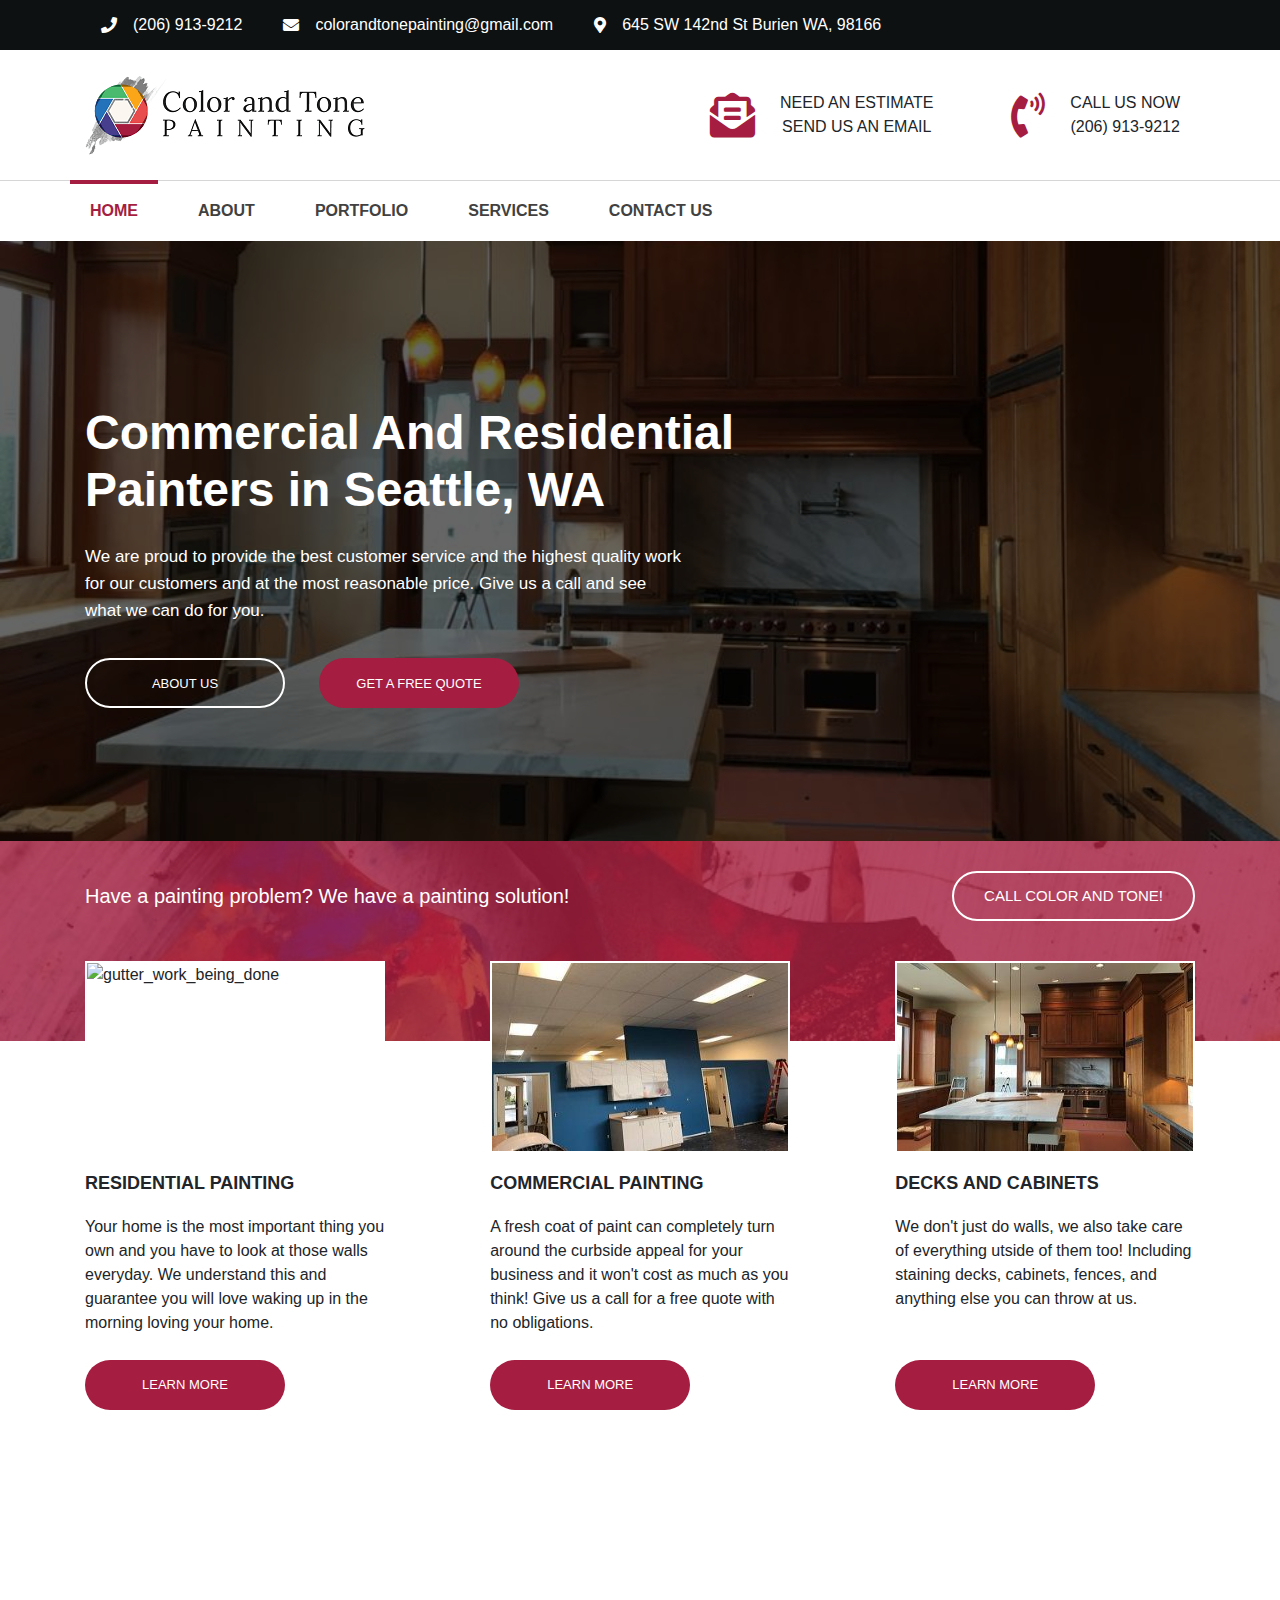
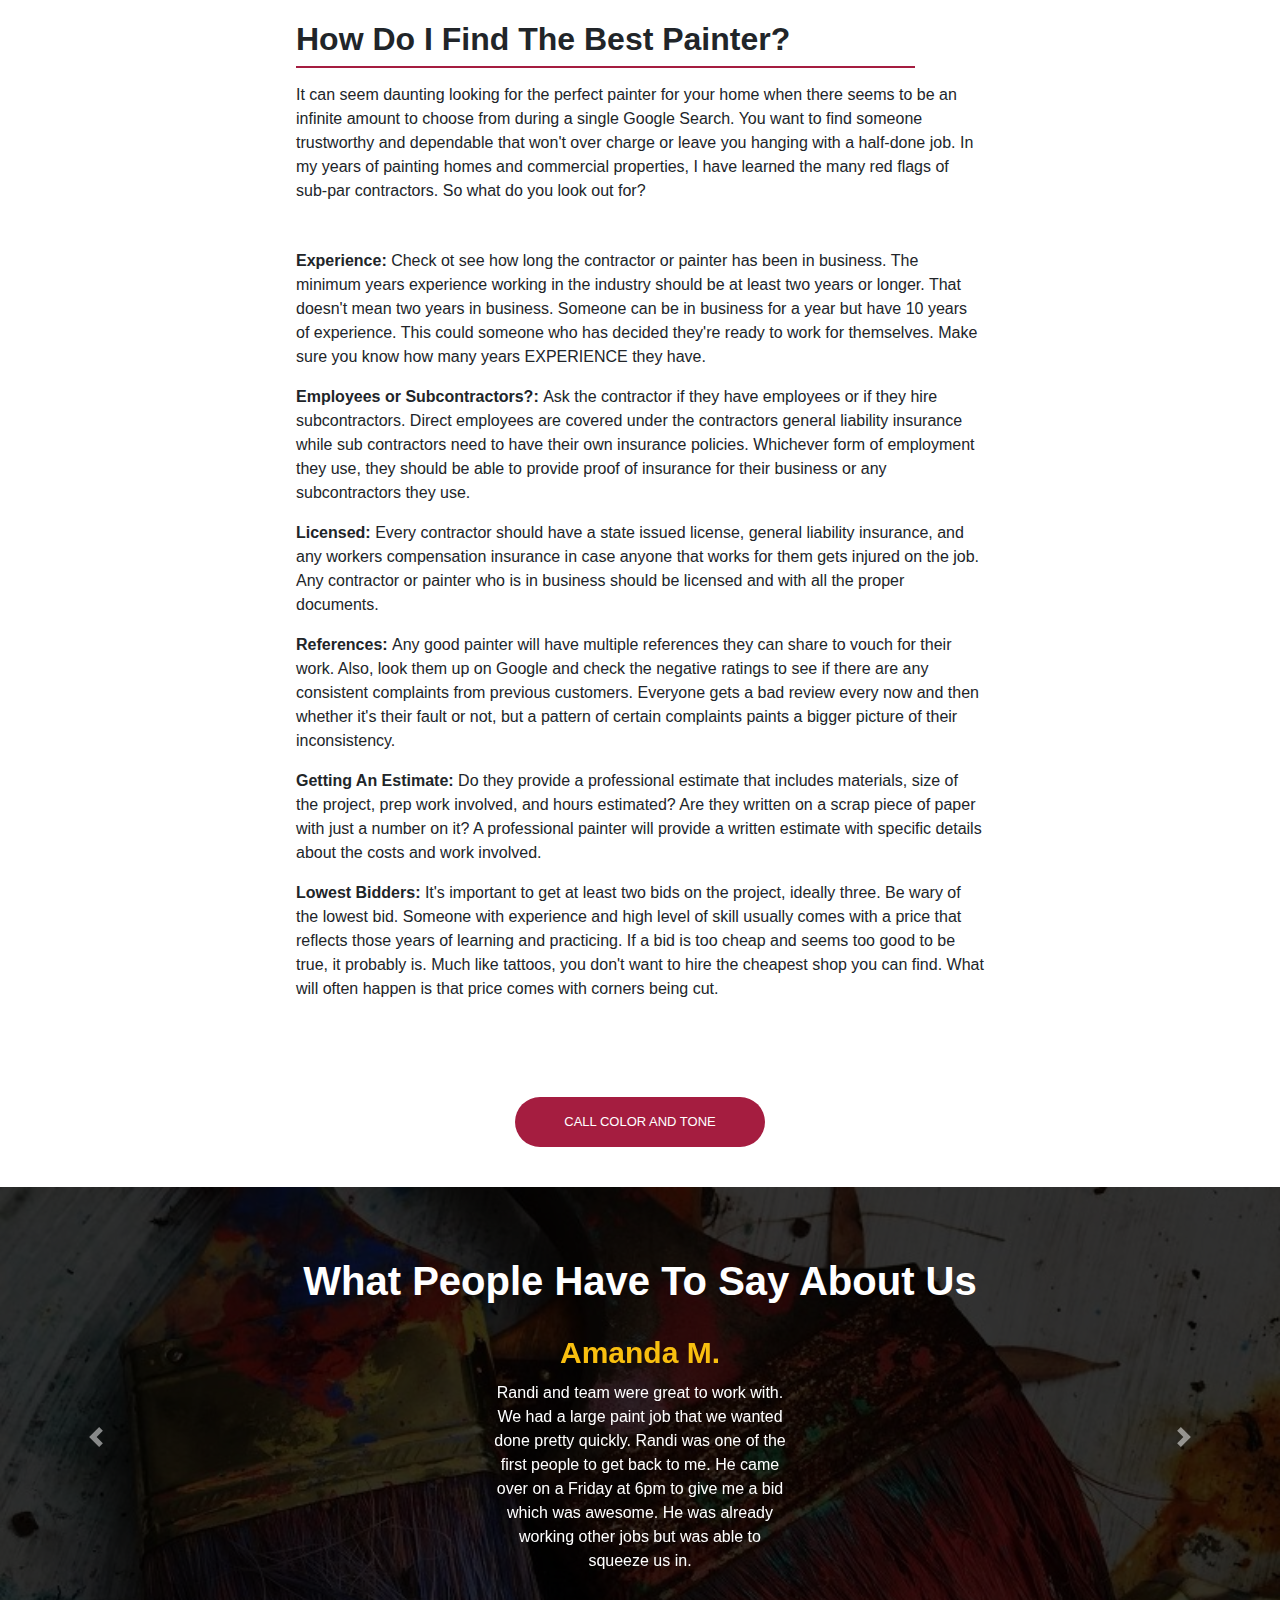
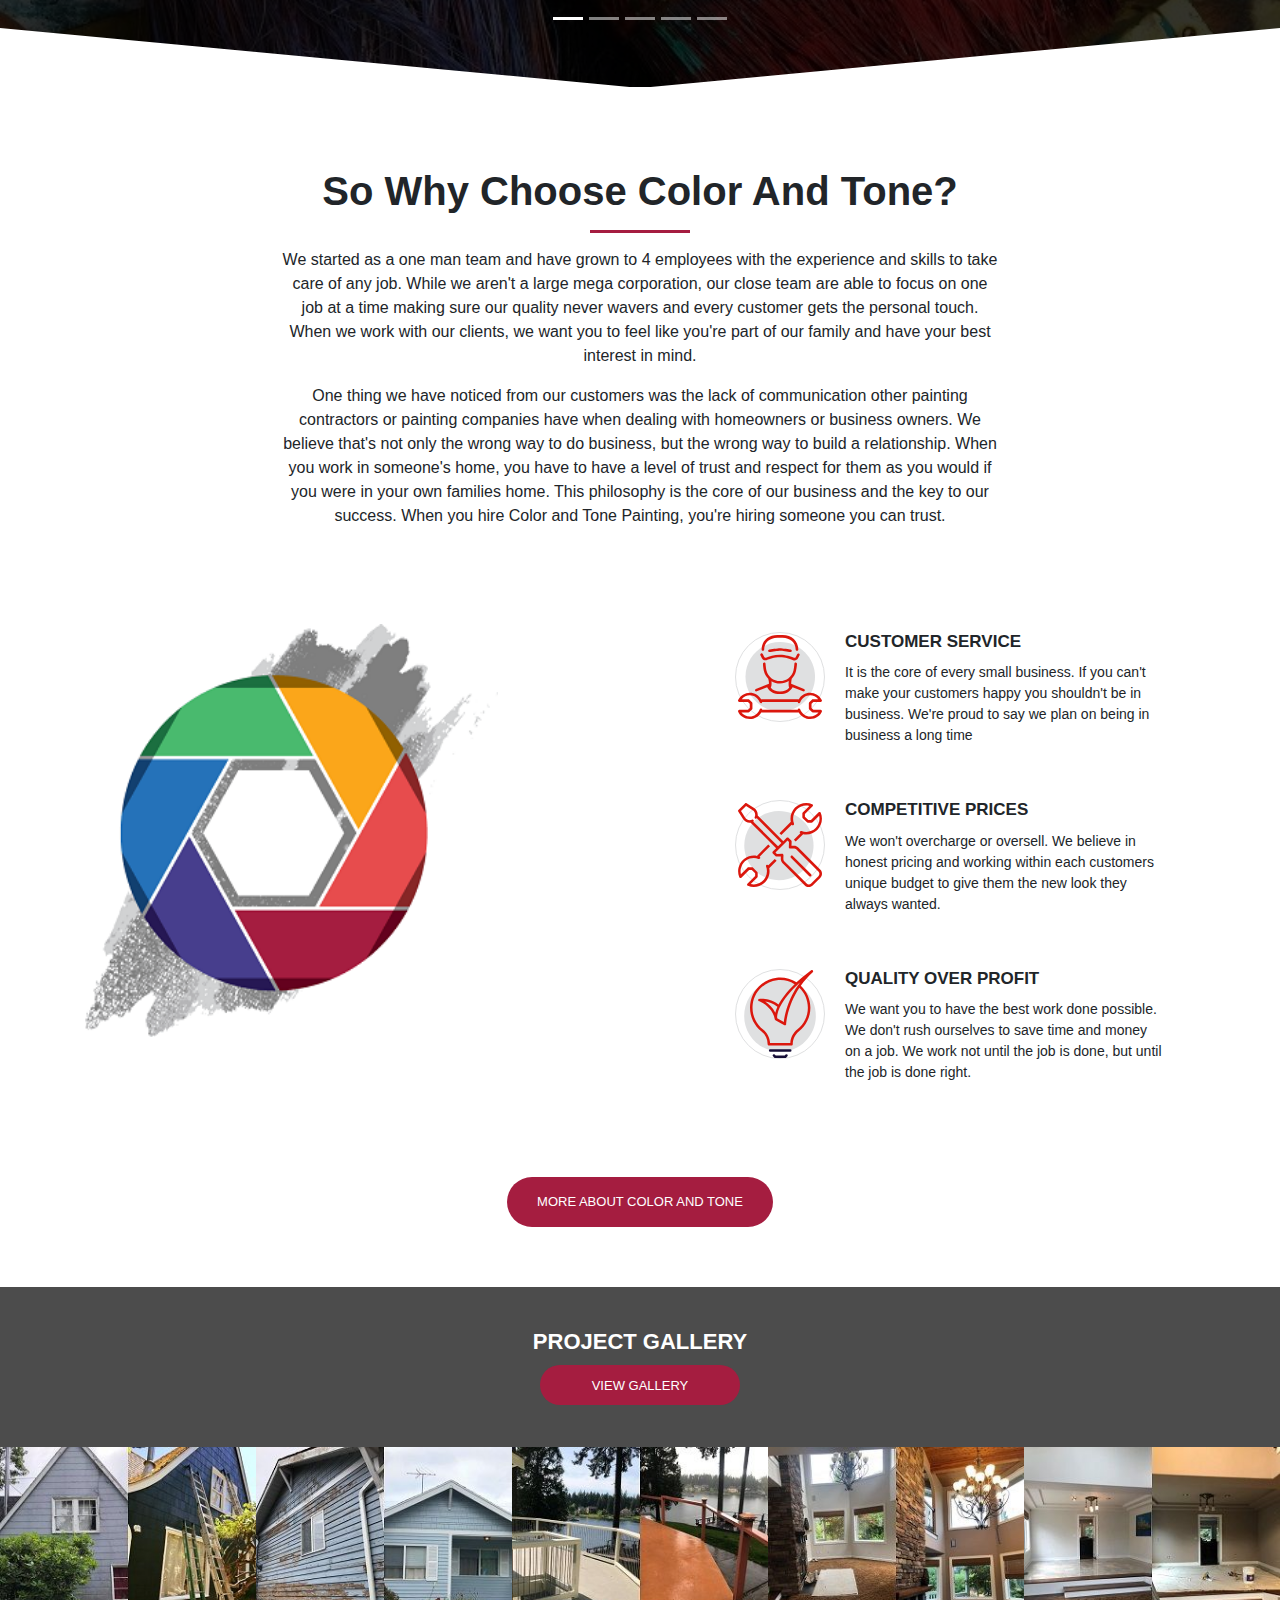
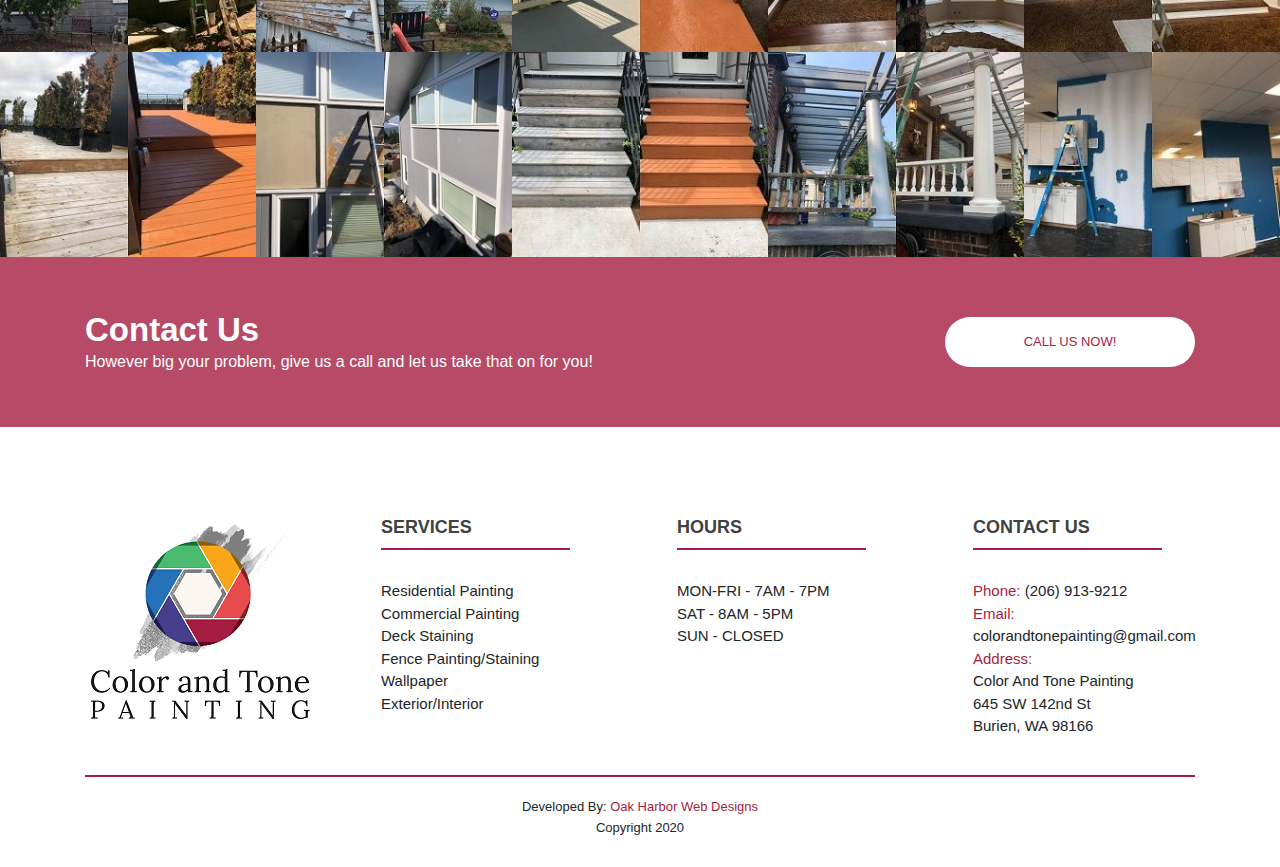
==== commit 5eb7f447: "test" ====
--- a/index.html
+++ b/index.html
@@ -40,10 +40,9 @@
 	<link rel="canonical" href="https://colorandtonepaintingseattle.com/">
 
 	<!-- Stylesheets -->
-	<link rel="stylesheet" href="css/style.css">
-	<link rel="stylesheet" href="https://cdnjs.cloudflare.com/ajax/libs/font-awesome/5.10.2/css/all.min.css">
-	<link rel="stylesheet" href="https://stackpath.bootstrapcdn.com/bootstrap/4.3.1/css/bootstrap.min.css" integrity="sha384-ggOyR0iXCbMQv3Xipma34MD+dH/1fQ784/j6cY/iJTQUOhcWr7x9JvoRxT2MZw1T" crossorigin="anonymous">
-	<link href="https://unpkg.com/aos@2.3.1/dist/aos.css" rel="stylesheet">
+	<link defer rel="stylesheet" href="css/style.css">
+	<link defer rel="stylesheet" href="https://cdnjs.cloudflare.com/ajax/libs/font-awesome/5.10.2/css/all.min.css">
+	<link defer rel="stylesheet" href="https://stackpath.bootstrapcdn.com/bootstrap/4.3.1/css/bootstrap.min.css" integrity="sha384-ggOyR0iXCbMQv3Xipma34MD+dH/1fQ784/j6cY/iJTQUOhcWr7x9JvoRxT2MZw1T" crossorigin="anonymous">
 
 	<script src="https://ajax.googleapis.com/ajax/libs/jquery/3.4.1/jquery.min.js"></script>
 
@@ -666,19 +665,9 @@
 		</section>
 	</footer>
 
-	<script>
-		AOS.init({
-			offset: 120, // offset (in px) from the original trigger point
-			once: true, // whether animation should happen only once - while scrolling down
-		    delay: 0, // values from 0 to 3000, with step 50ms
-		    duration: 1000, // values from 0 to 3000, with step 50ms
-		    easing: 'ease', // default easing for AOS animations
-		});
-    </script>
-
-	<script src="../js/nav.js" defer></script>
-	<script src="https://cdnjs.cloudflare.com/ajax/libs/popper.js/1.14.7/umd/popper.min.js" integrity="sha384-UO2eT0CpHqdSJQ6hJty5KVphtPhzWj9WO1clHTMGa3JDZwrnQq4sF86dIHNDz0W1" crossorigin="anonymous"></script>
-	<script src="https://stackpath.bootstrapcdn.com/bootstrap/4.3.1/js/bootstrap.min.js" integrity="sha384-JjSmVgyd0p3pXB1rRibZUAYoIIy6OrQ6VrjIEaFf/nJGzIxFDsf4x0xIM+B07jRM" crossorigin="anonymous"></script>
+	<script defer src="../js/nav.js"></script>
+	<script defer src="https://cdnjs.cloudflare.com/ajax/libs/popper.js/1.14.7/umd/popper.min.js" integrity="sha384-UO2eT0CpHqdSJQ6hJty5KVphtPhzWj9WO1clHTMGa3JDZwrnQq4sF86dIHNDz0W1" crossorigin="anonymous"></script>
+	<script defer src="https://stackpath.bootstrapcdn.com/bootstrap/4.3.1/js/bootstrap.min.js" integrity="sha384-JjSmVgyd0p3pXB1rRibZUAYoIIy6OrQ6VrjIEaFf/nJGzIxFDsf4x0xIM+B07jRM" crossorigin="anonymous"></script>
 
 
 </body>
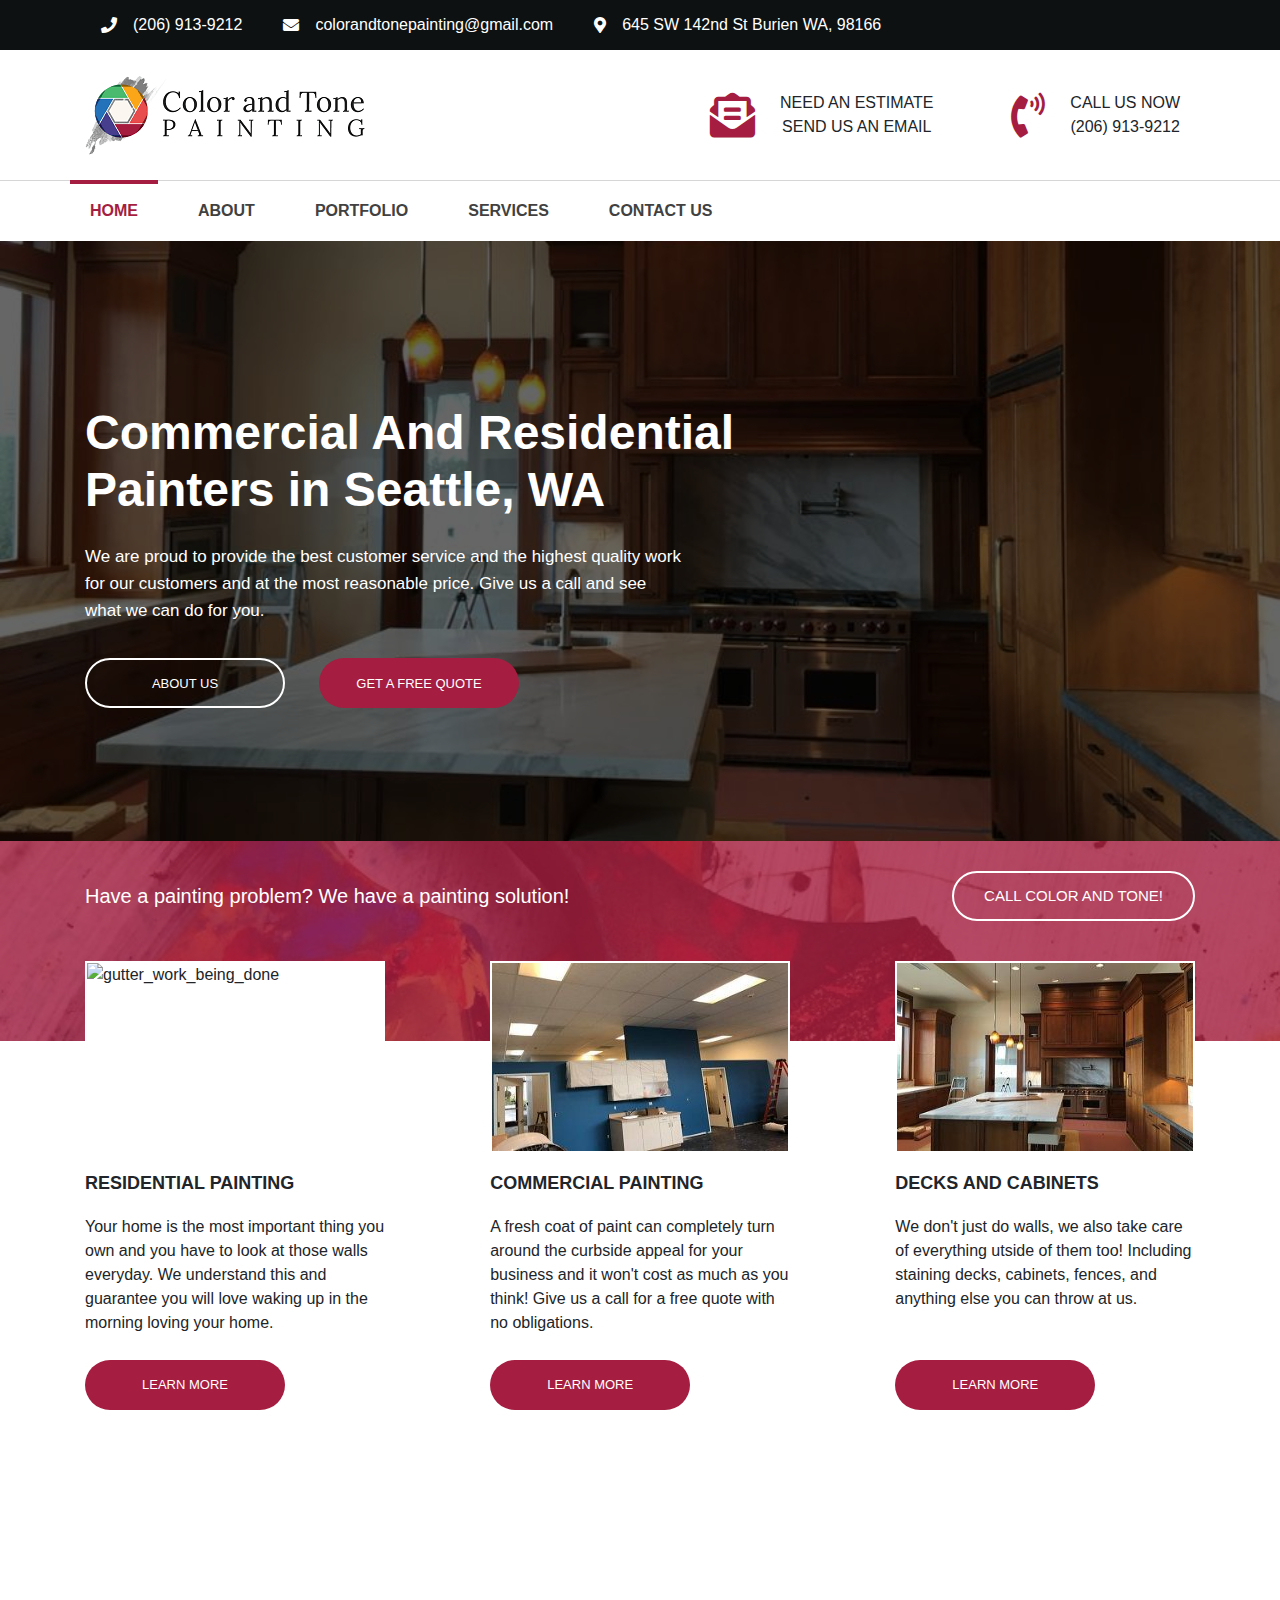
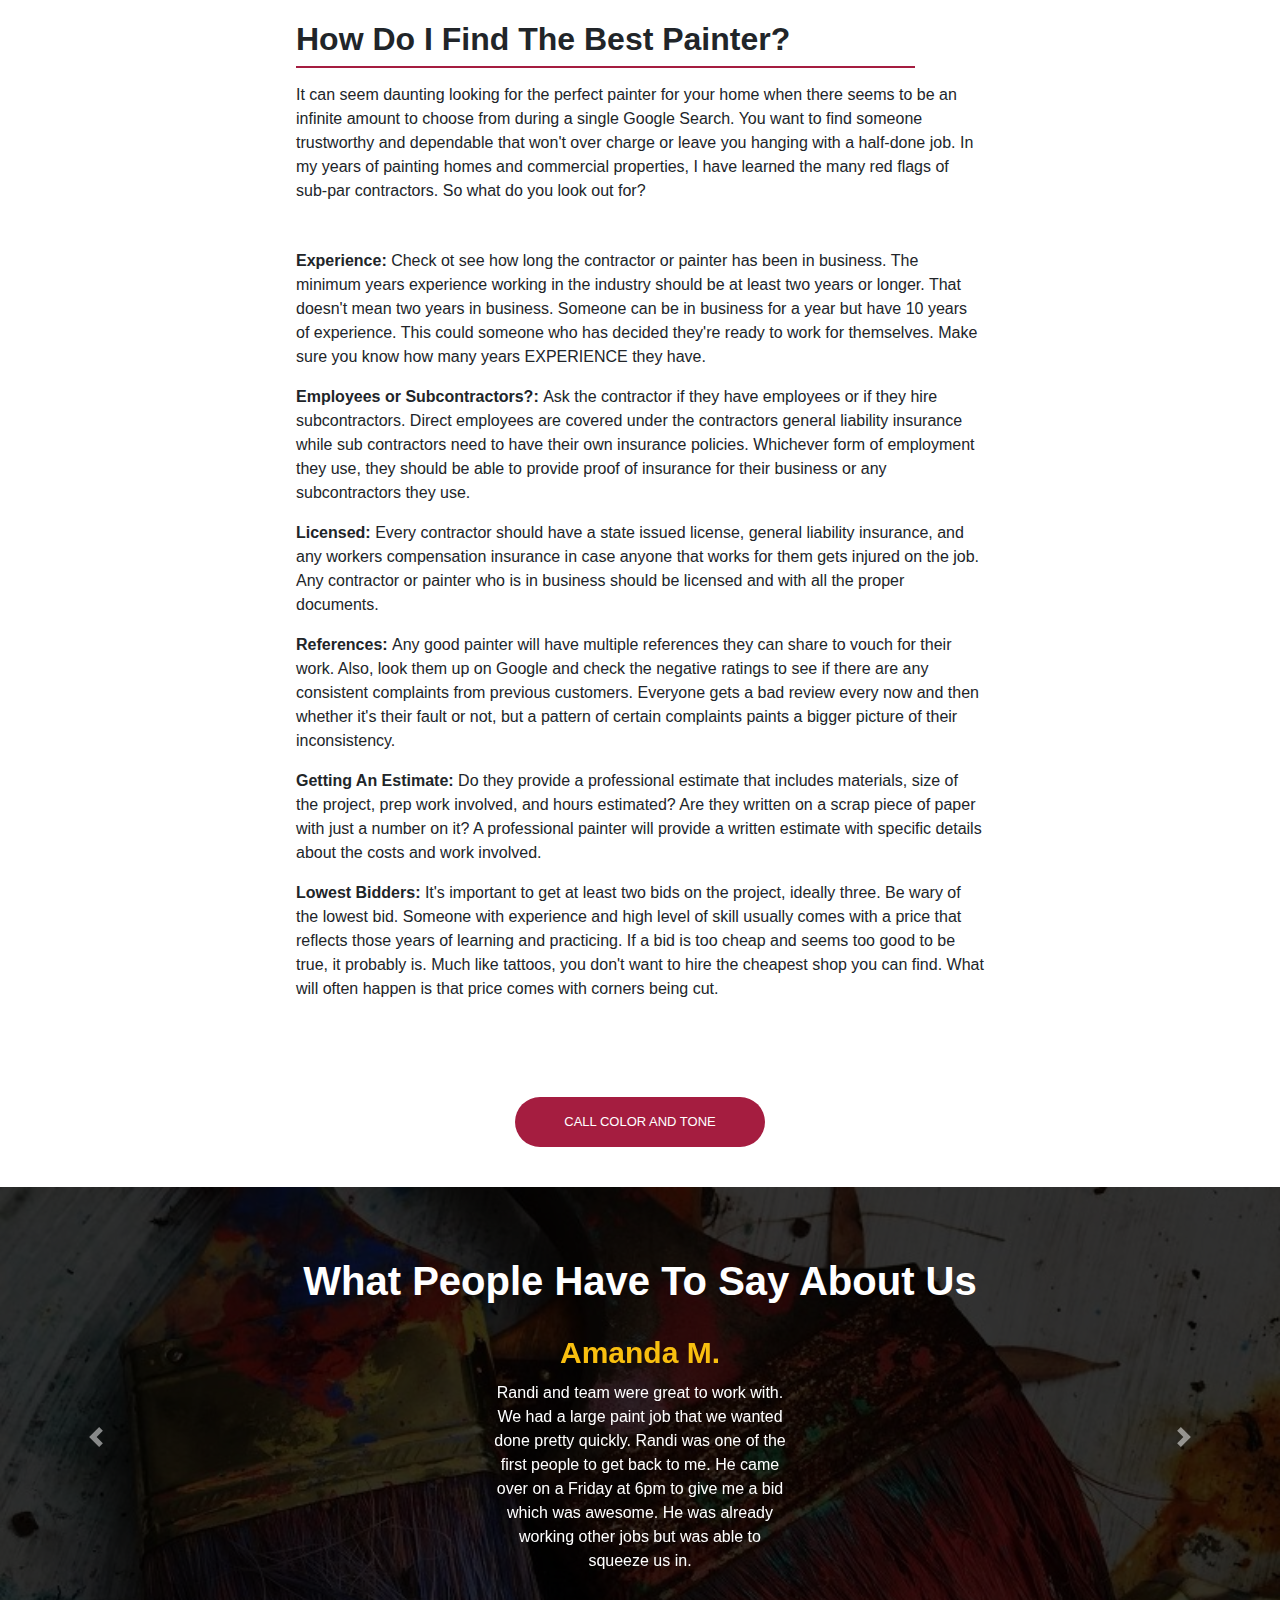
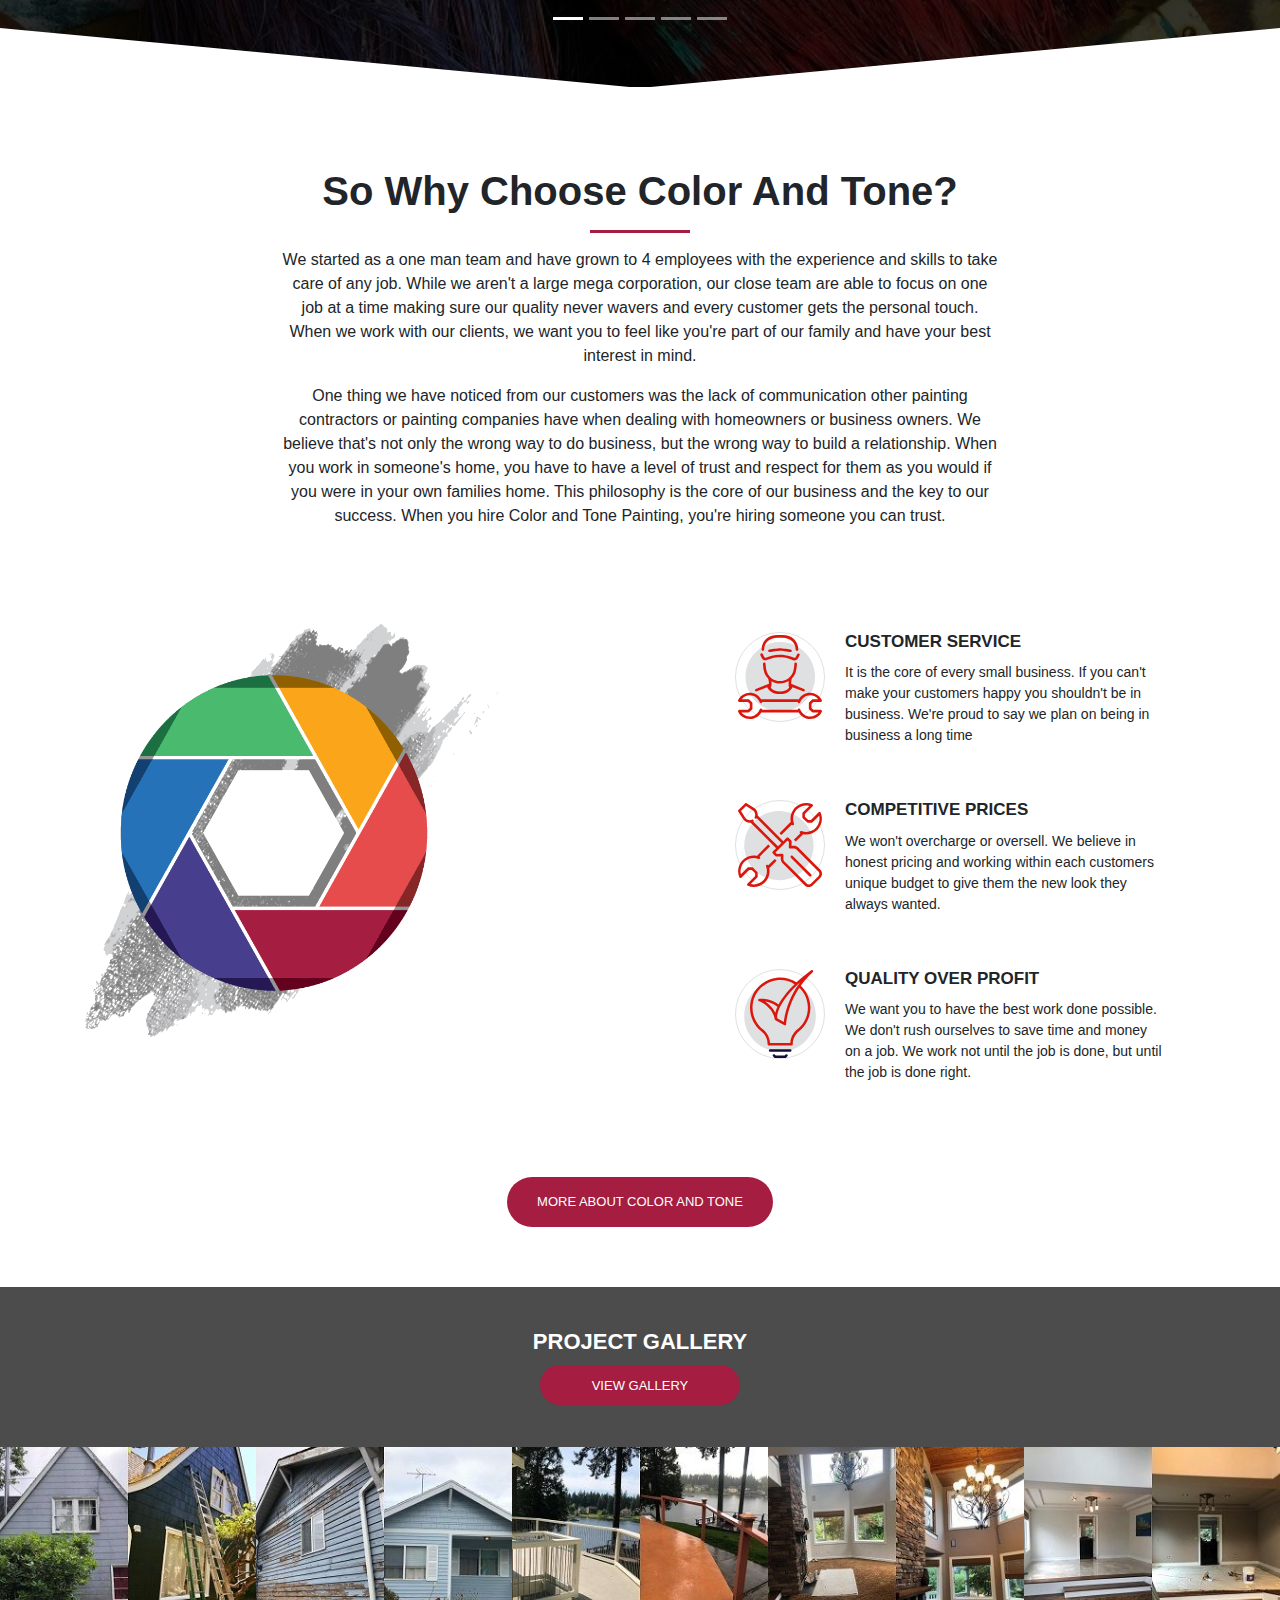
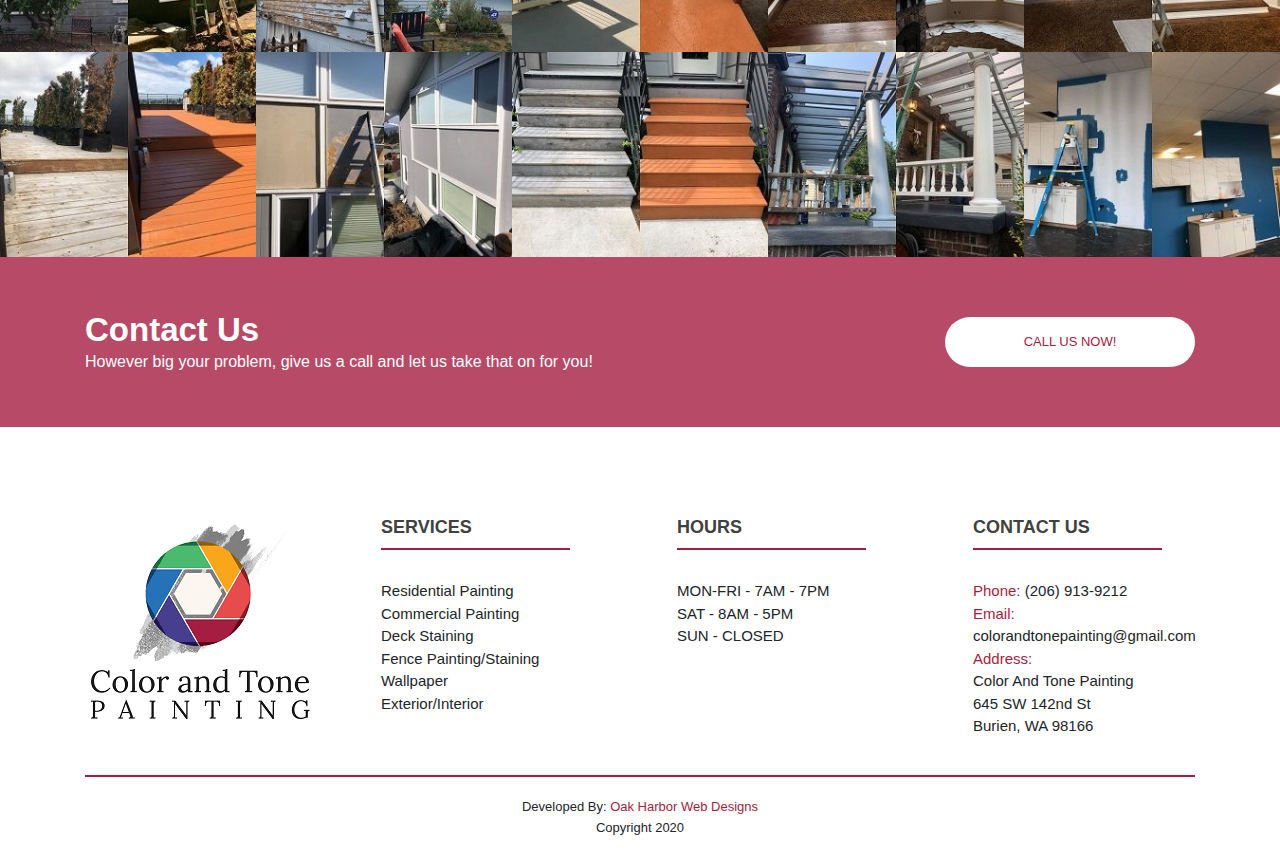
==== commit 6d426be5: "image comrpession" ====
--- a/index.html
+++ b/index.html
@@ -665,9 +665,9 @@
 		</section>
 	</footer>
 
-	<script defer src="../js/nav.js"></script>
-	<script defer src="https://cdnjs.cloudflare.com/ajax/libs/popper.js/1.14.7/umd/popper.min.js" integrity="sha384-UO2eT0CpHqdSJQ6hJty5KVphtPhzWj9WO1clHTMGa3JDZwrnQq4sF86dIHNDz0W1" crossorigin="anonymous"></script>
-	<script defer src="https://stackpath.bootstrapcdn.com/bootstrap/4.3.1/js/bootstrap.min.js" integrity="sha384-JjSmVgyd0p3pXB1rRibZUAYoIIy6OrQ6VrjIEaFf/nJGzIxFDsf4x0xIM+B07jRM" crossorigin="anonymous"></script>
+	<script src="../js/nav.js" defer></script>
+	<script src="https://cdnjs.cloudflare.com/ajax/libs/popper.js/1.14.7/umd/popper.min.js" integrity="sha384-UO2eT0CpHqdSJQ6hJty5KVphtPhzWj9WO1clHTMGa3JDZwrnQq4sF86dIHNDz0W1" crossorigin="anonymous" defer></script>
+	<script src="https://stackpath.bootstrapcdn.com/bootstrap/4.3.1/js/bootstrap.min.js" integrity="sha384-JjSmVgyd0p3pXB1rRibZUAYoIIy6OrQ6VrjIEaFf/nJGzIxFDsf4x0xIM+B07jRM" crossorigin="anonymous" defer></script>
 
 
 </body>
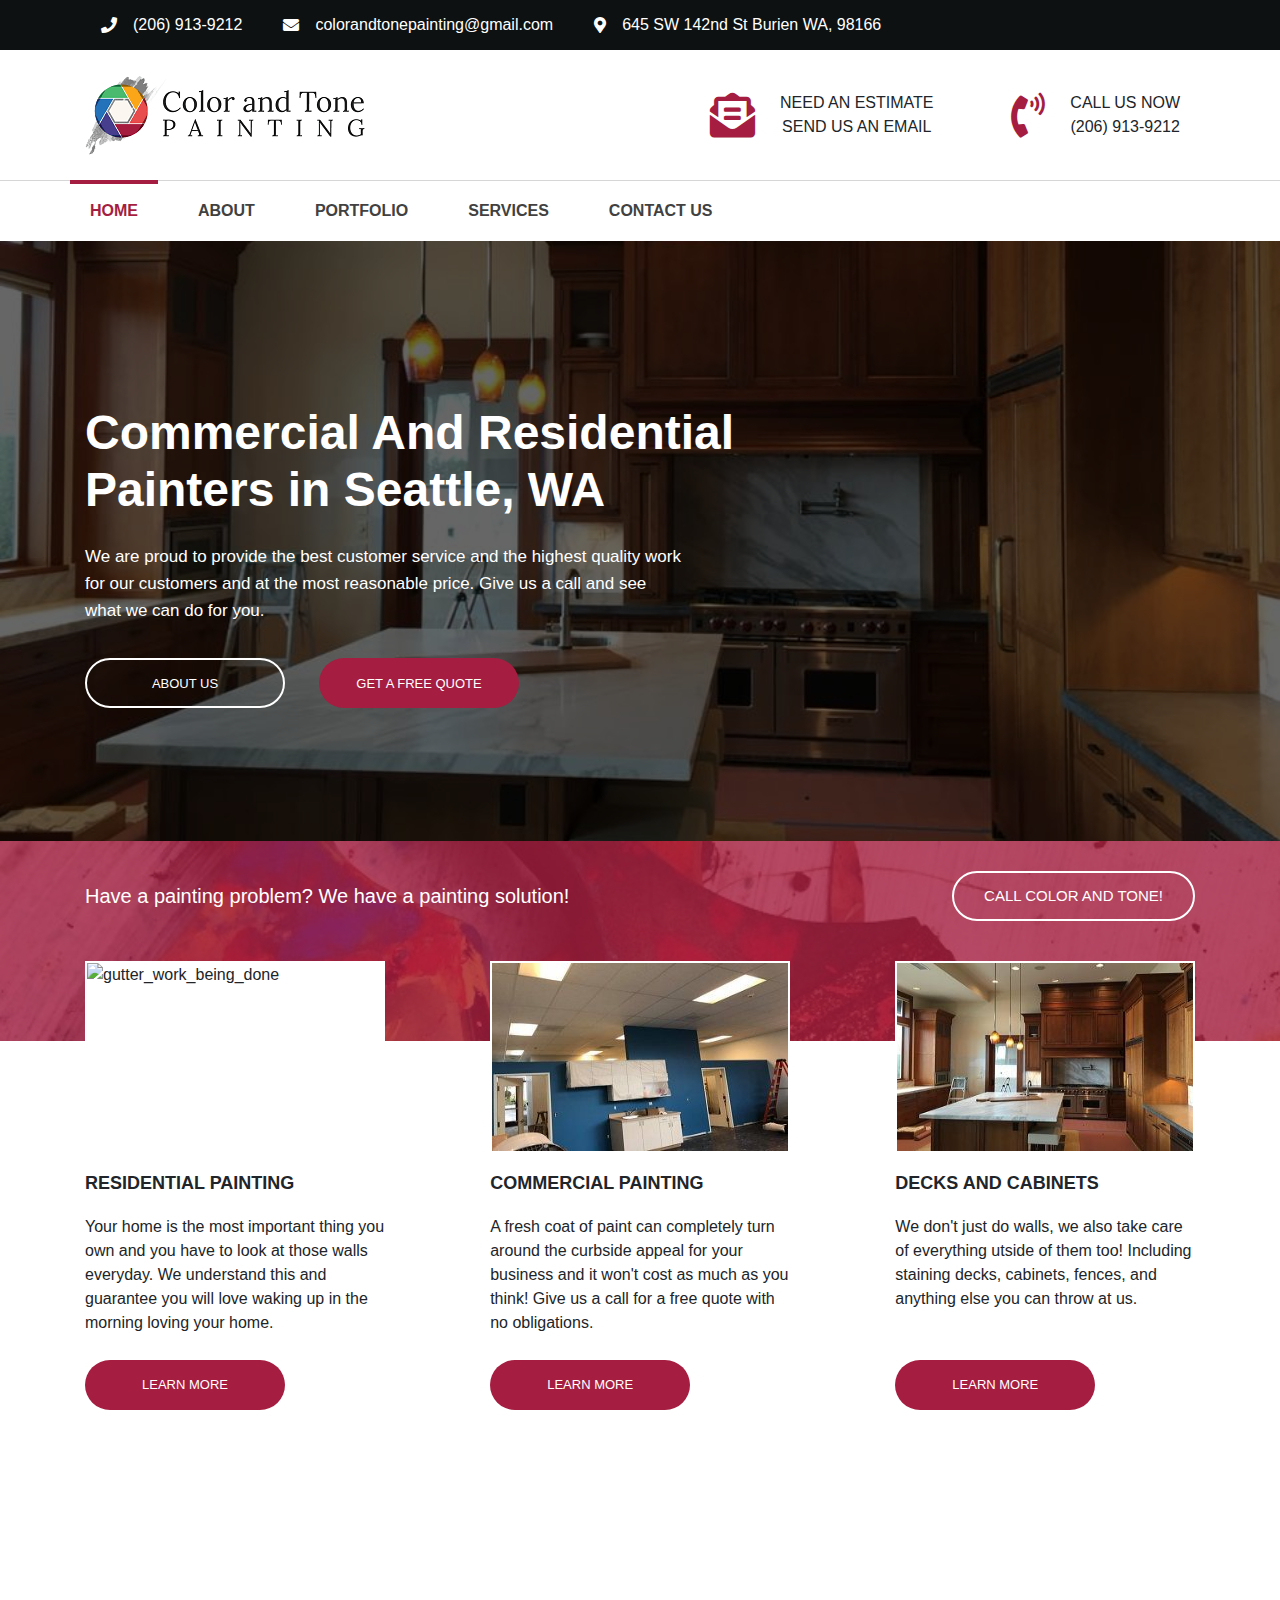
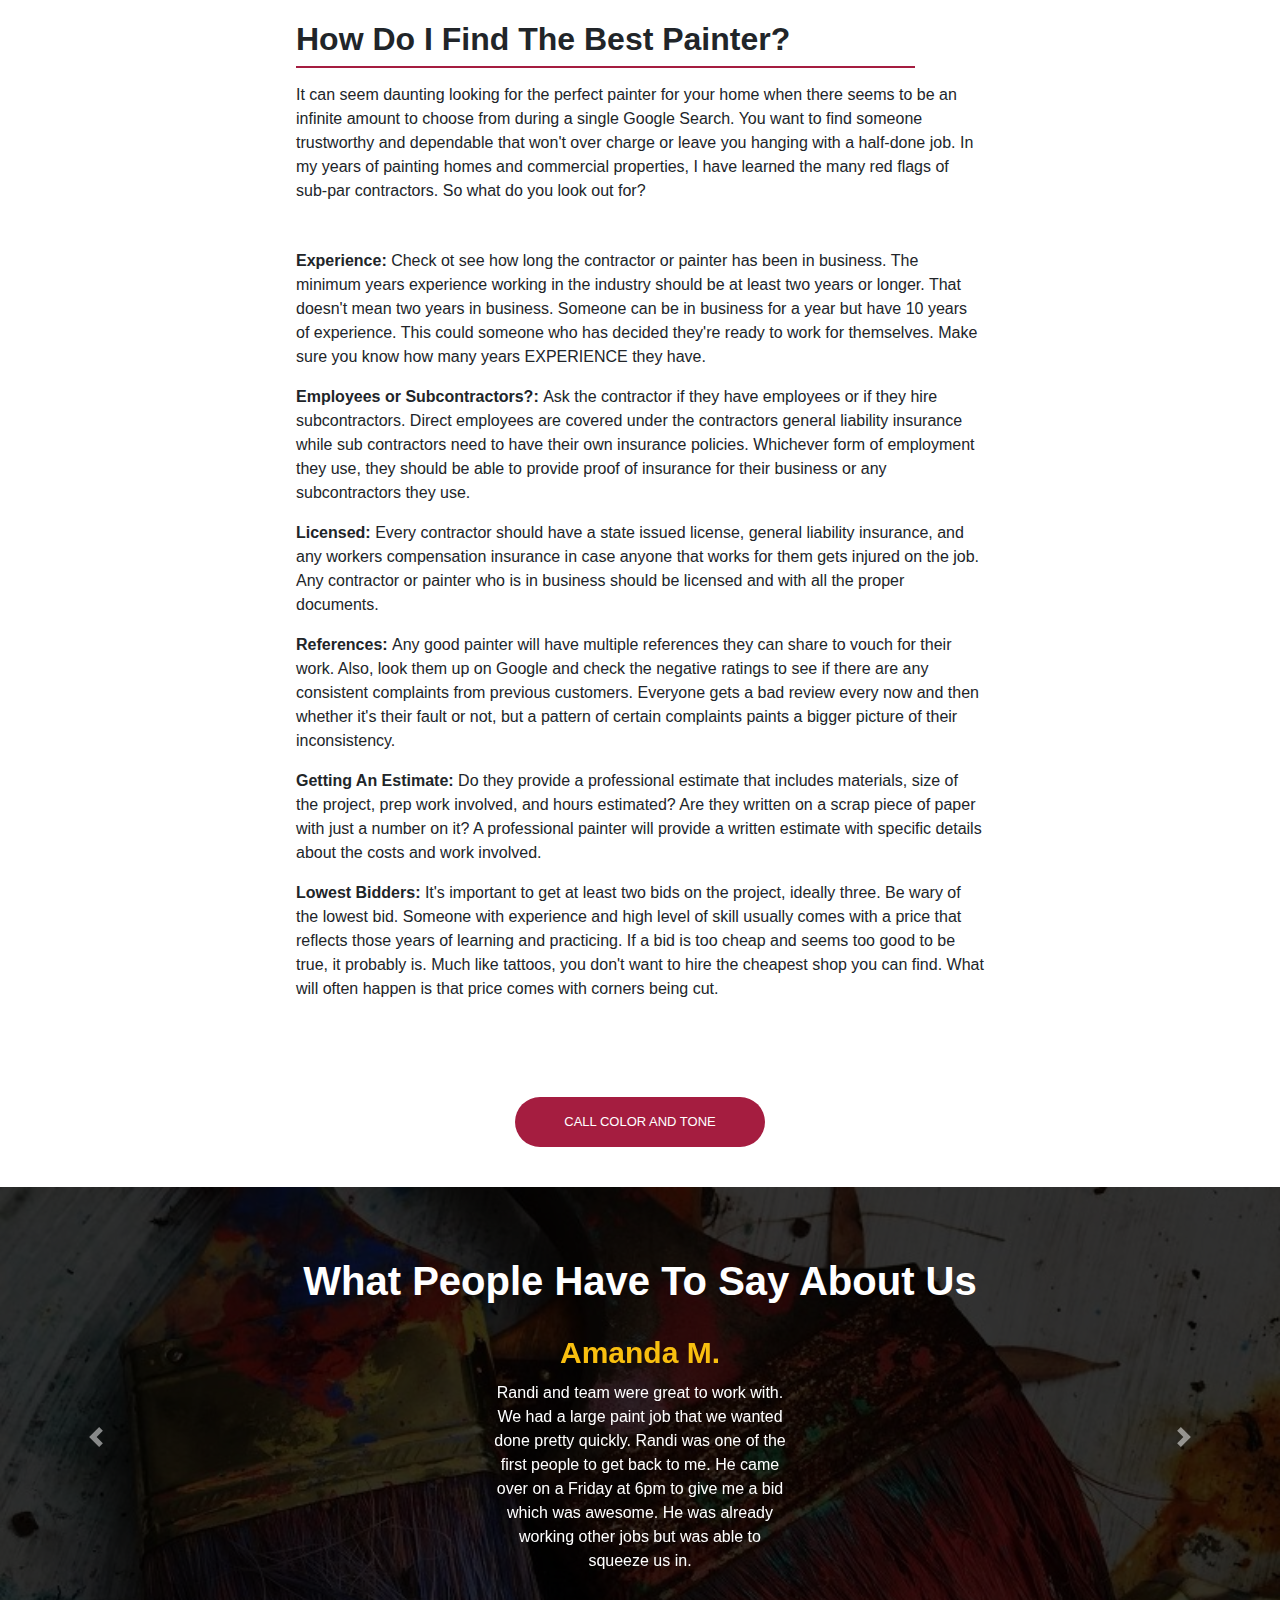
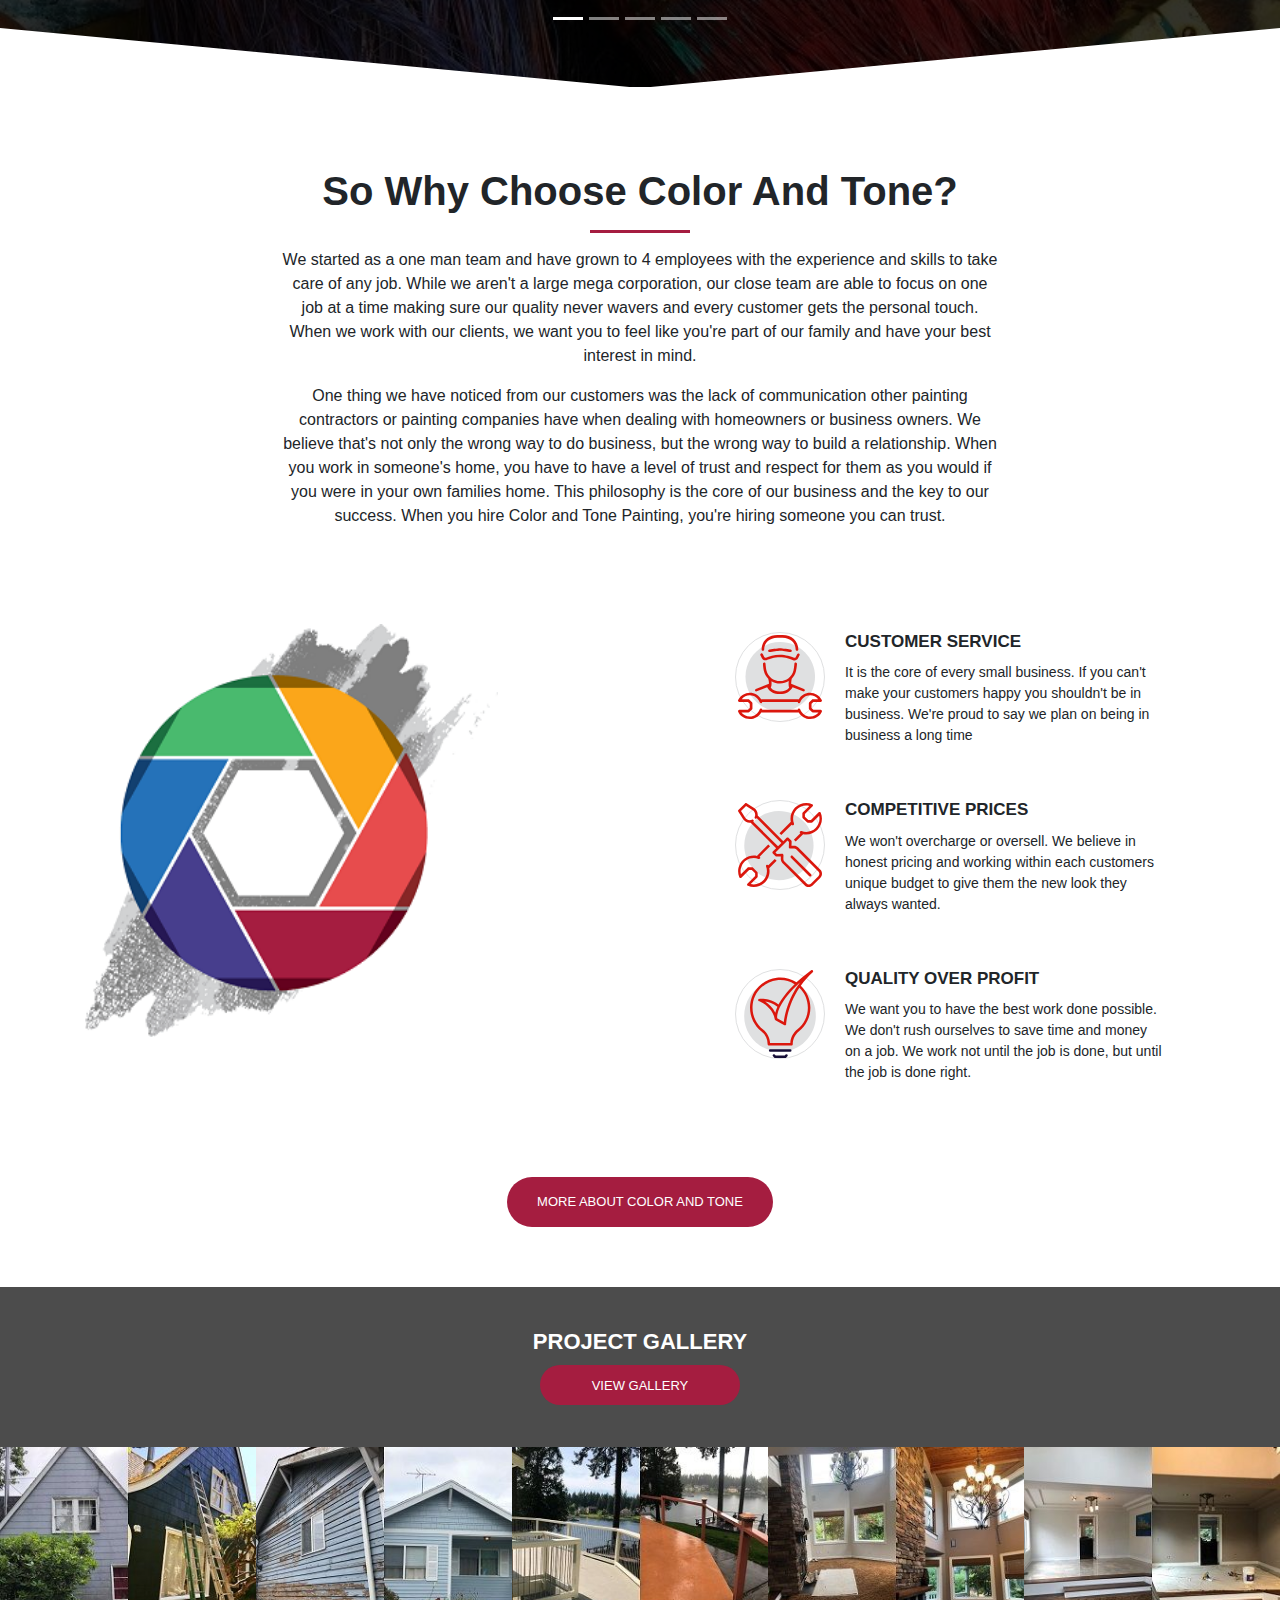
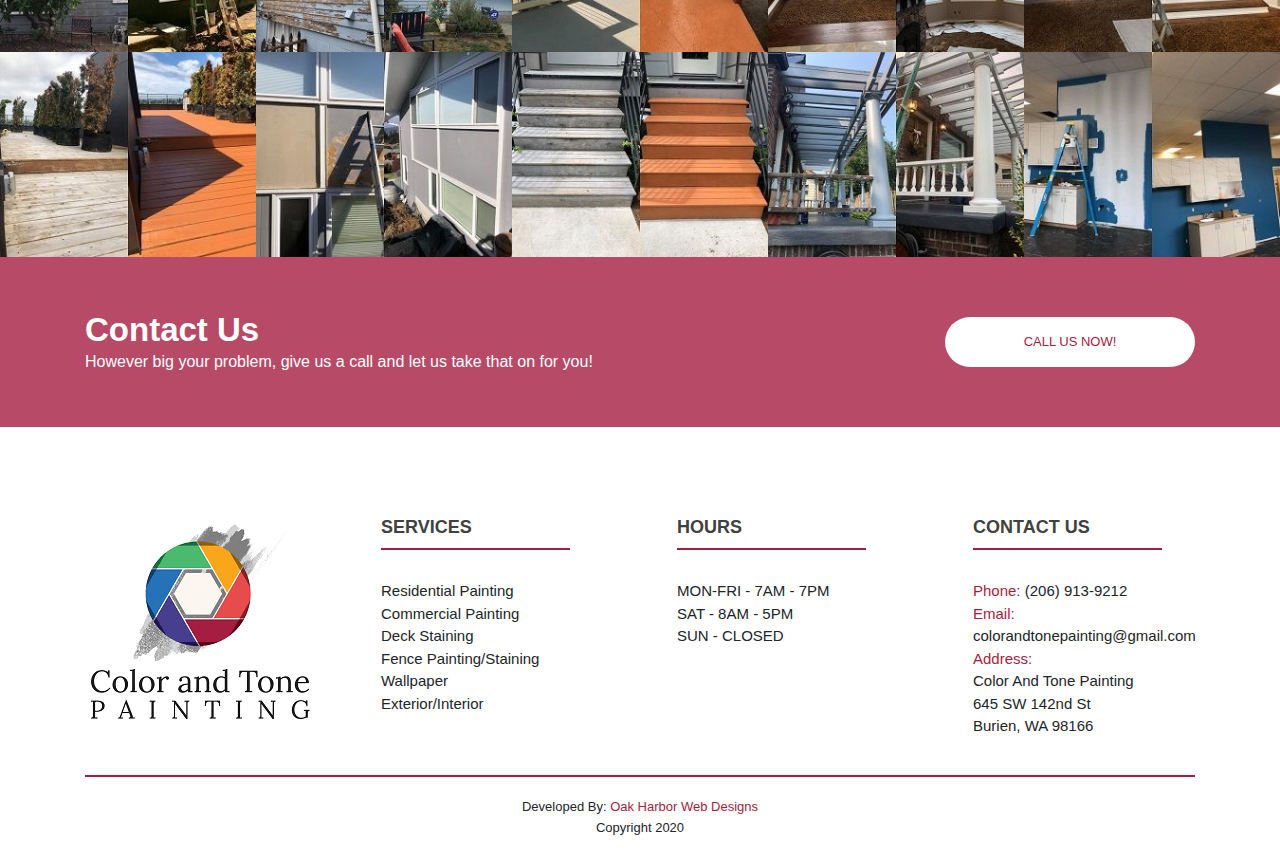
==== commit a3b98ff6: "defered javascript" ====
--- a/index.html
+++ b/index.html
@@ -665,9 +665,9 @@
 		</section>
 	</footer>
 
-	<script src="../js/nav.js" defer></script>
-	<script src="https://cdnjs.cloudflare.com/ajax/libs/popper.js/1.14.7/umd/popper.min.js" integrity="sha384-UO2eT0CpHqdSJQ6hJty5KVphtPhzWj9WO1clHTMGa3JDZwrnQq4sF86dIHNDz0W1" crossorigin="anonymous" defer></script>
-	<script src="https://stackpath.bootstrapcdn.com/bootstrap/4.3.1/js/bootstrap.min.js" integrity="sha384-JjSmVgyd0p3pXB1rRibZUAYoIIy6OrQ6VrjIEaFf/nJGzIxFDsf4x0xIM+B07jRM" crossorigin="anonymous" defer></script>
+	<script derfer src="../js/nav.js"></script>
+	<script defer src="https://cdnjs.cloudflare.com/ajax/libs/popper.js/1.14.7/umd/popper.min.js" integrity="sha384-UO2eT0CpHqdSJQ6hJty5KVphtPhzWj9WO1clHTMGa3JDZwrnQq4sF86dIHNDz0W1" crossorigin="anonymous" defer></script>
+	<script defer src="https://stackpath.bootstrapcdn.com/bootstrap/4.3.1/js/bootstrap.min.js" integrity="sha384-JjSmVgyd0p3pXB1rRibZUAYoIIy6OrQ6VrjIEaFf/nJGzIxFDsf4x0xIM+B07jRM" crossorigin="anonymous" defer></script>
 
 
 </body>
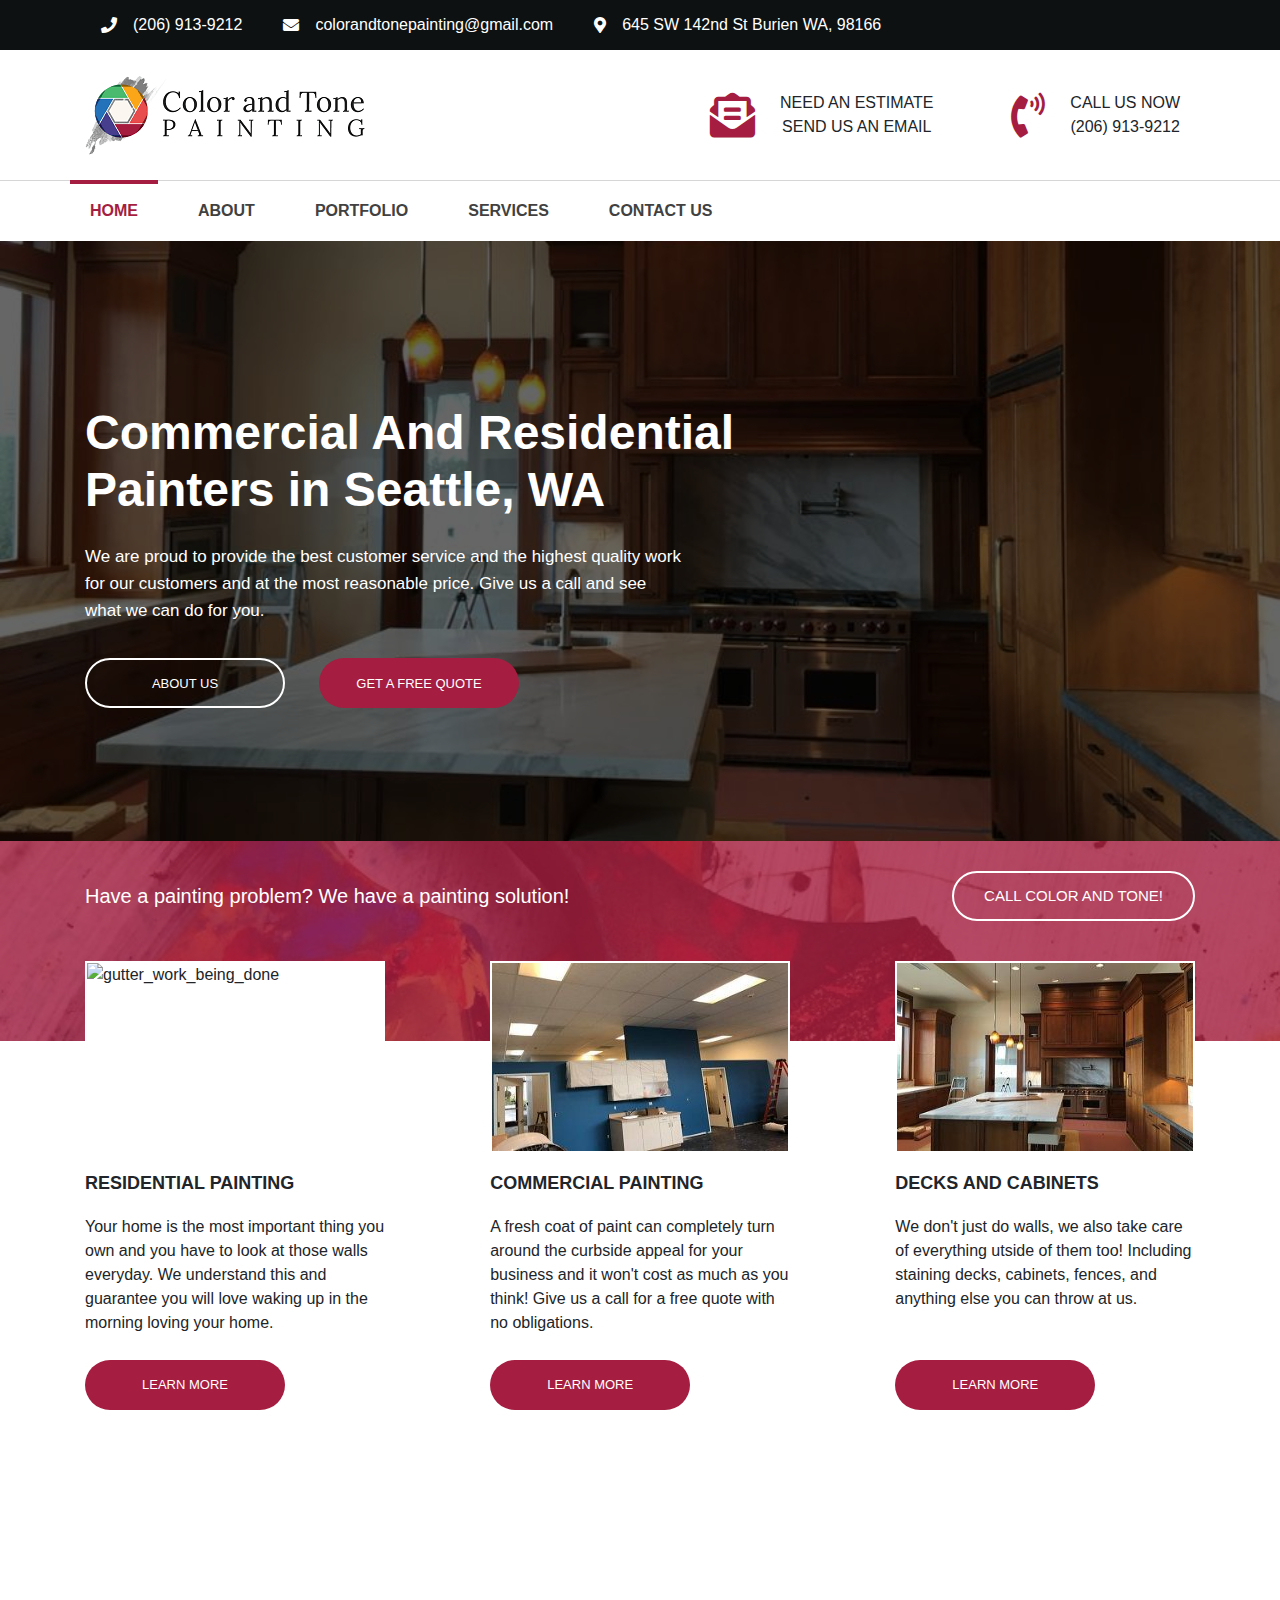
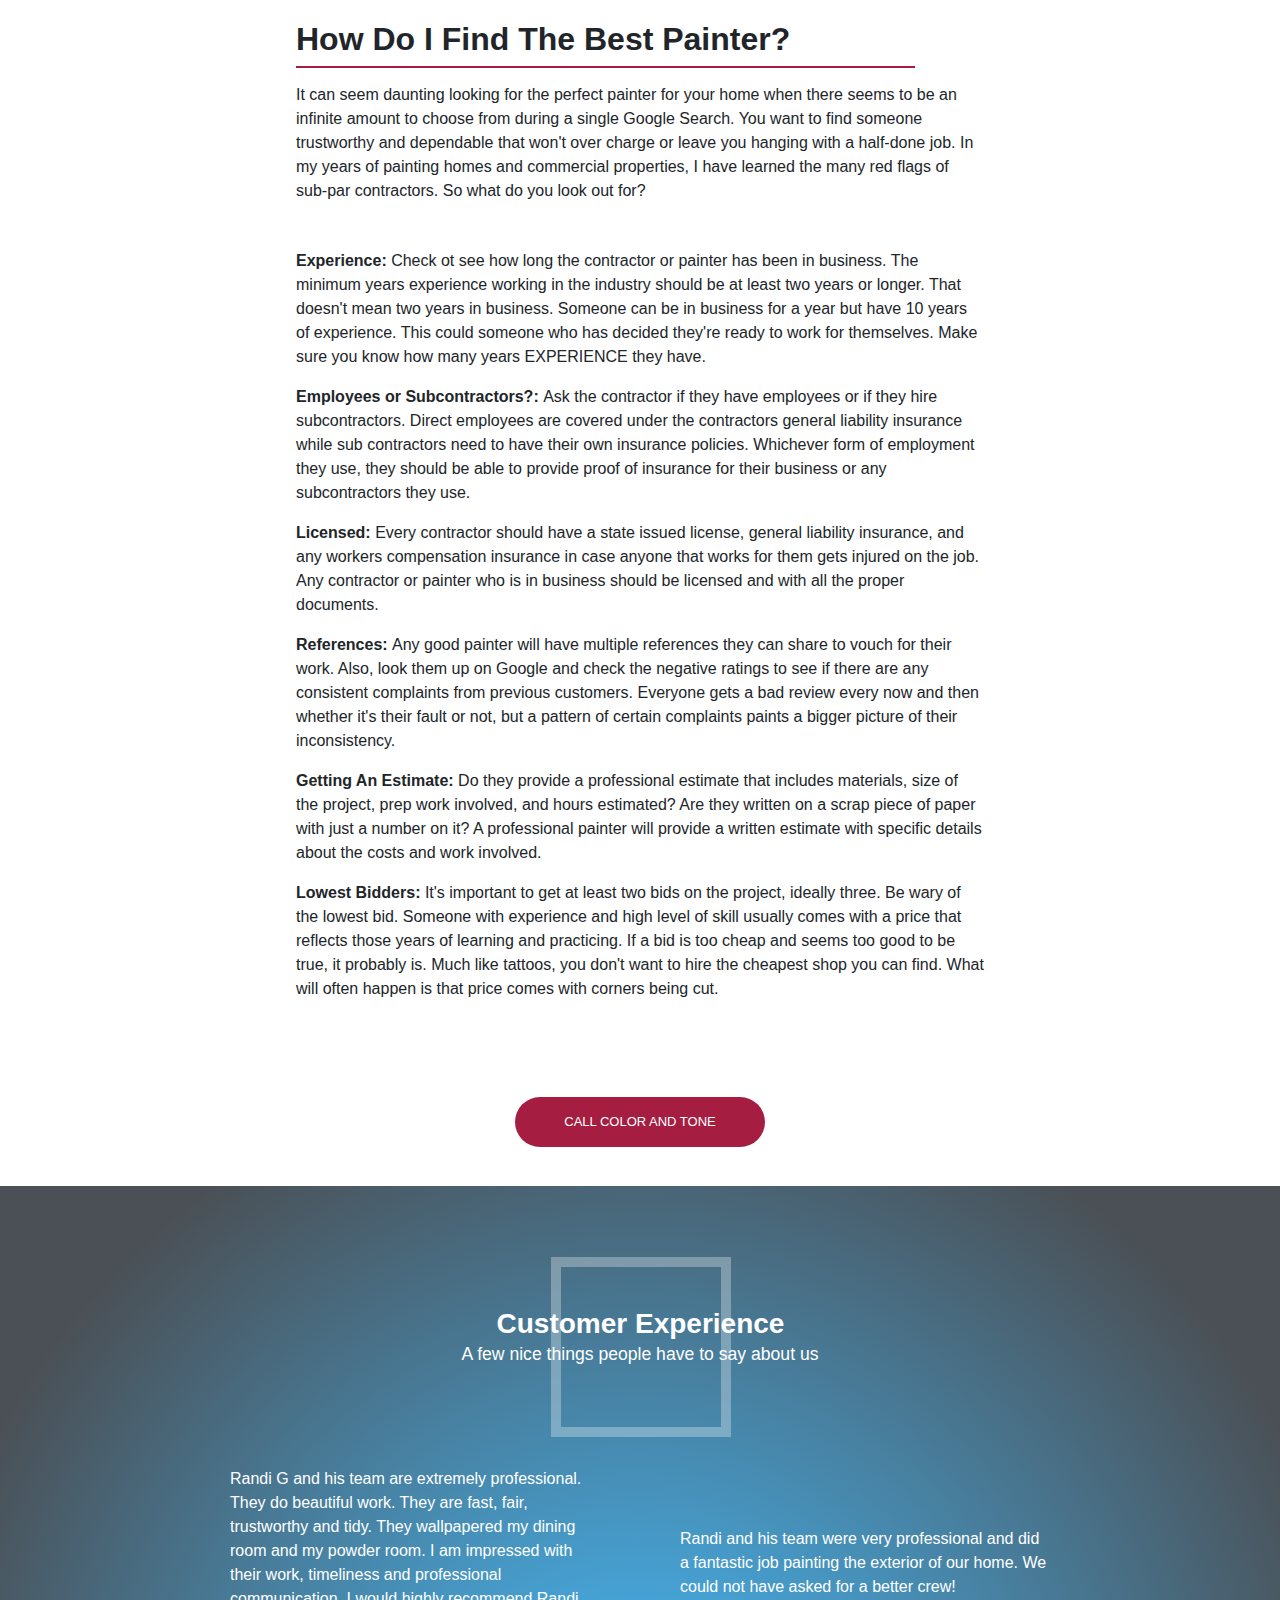
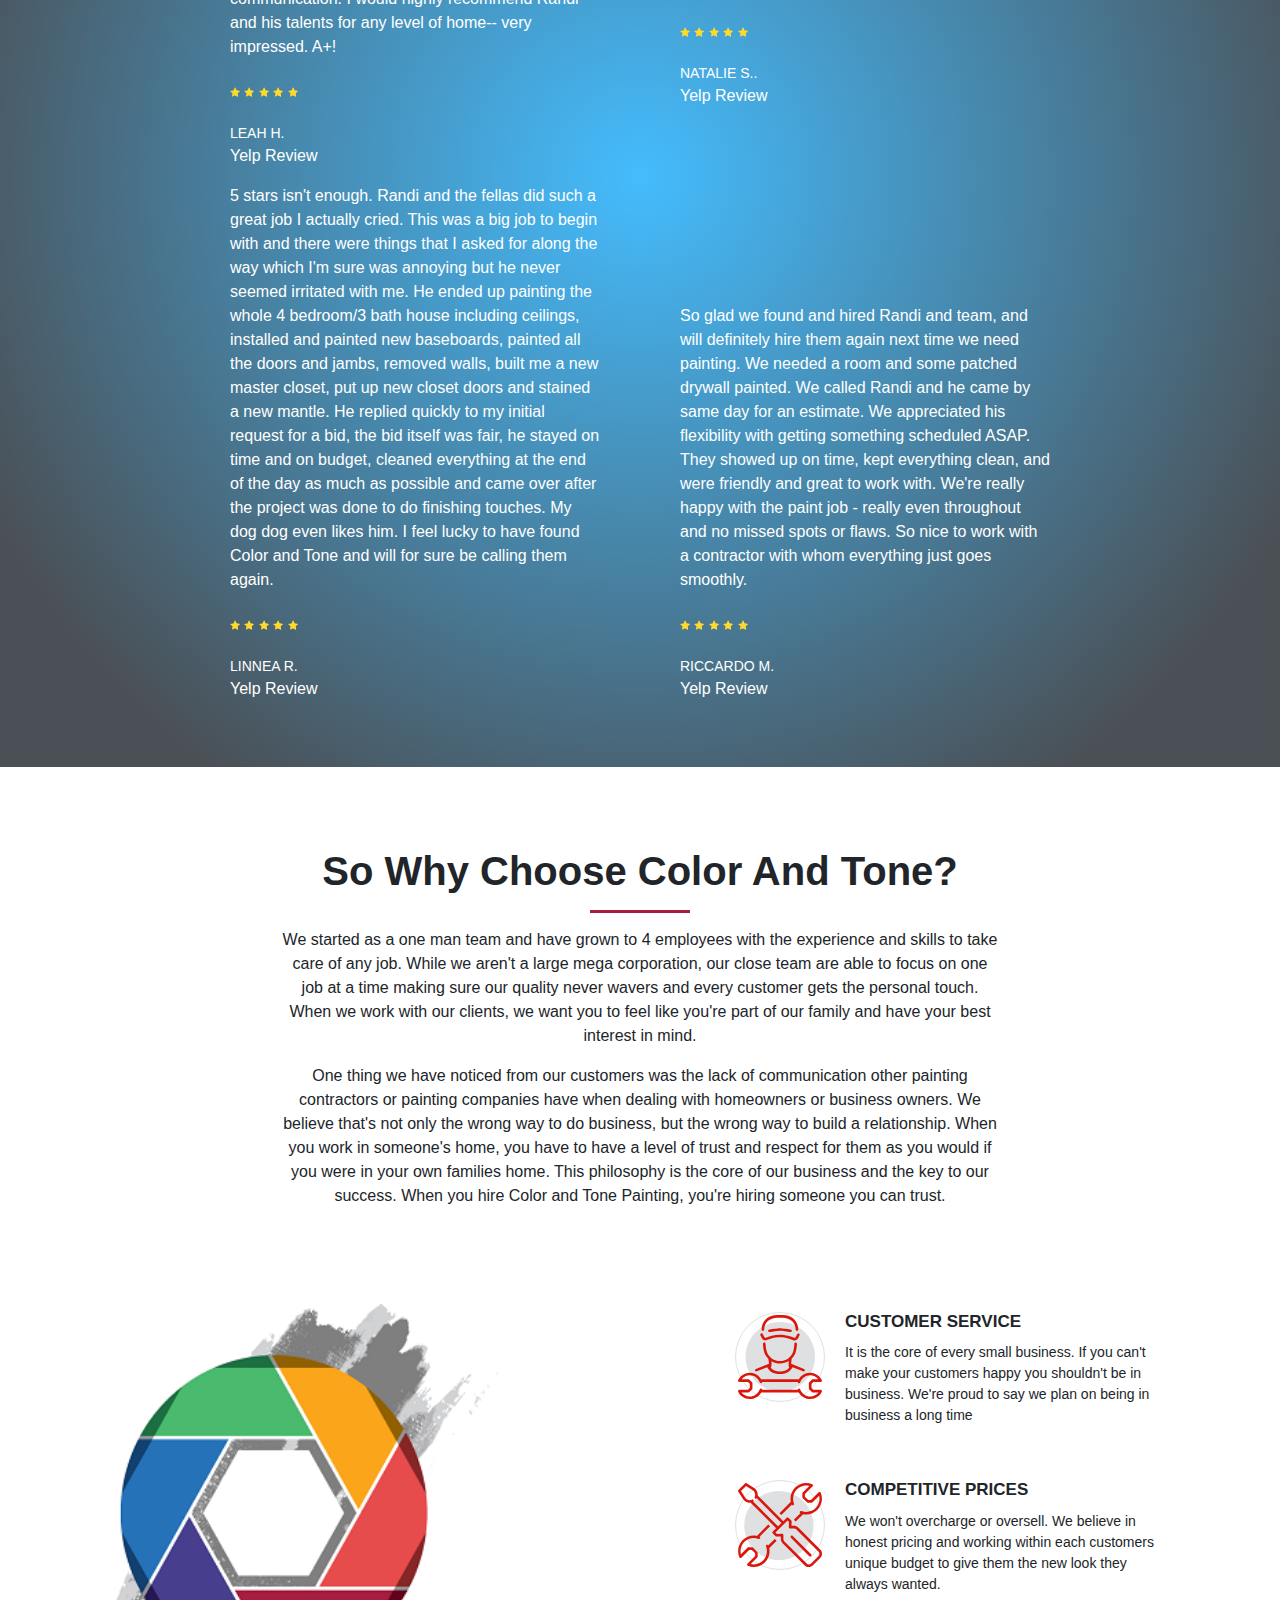
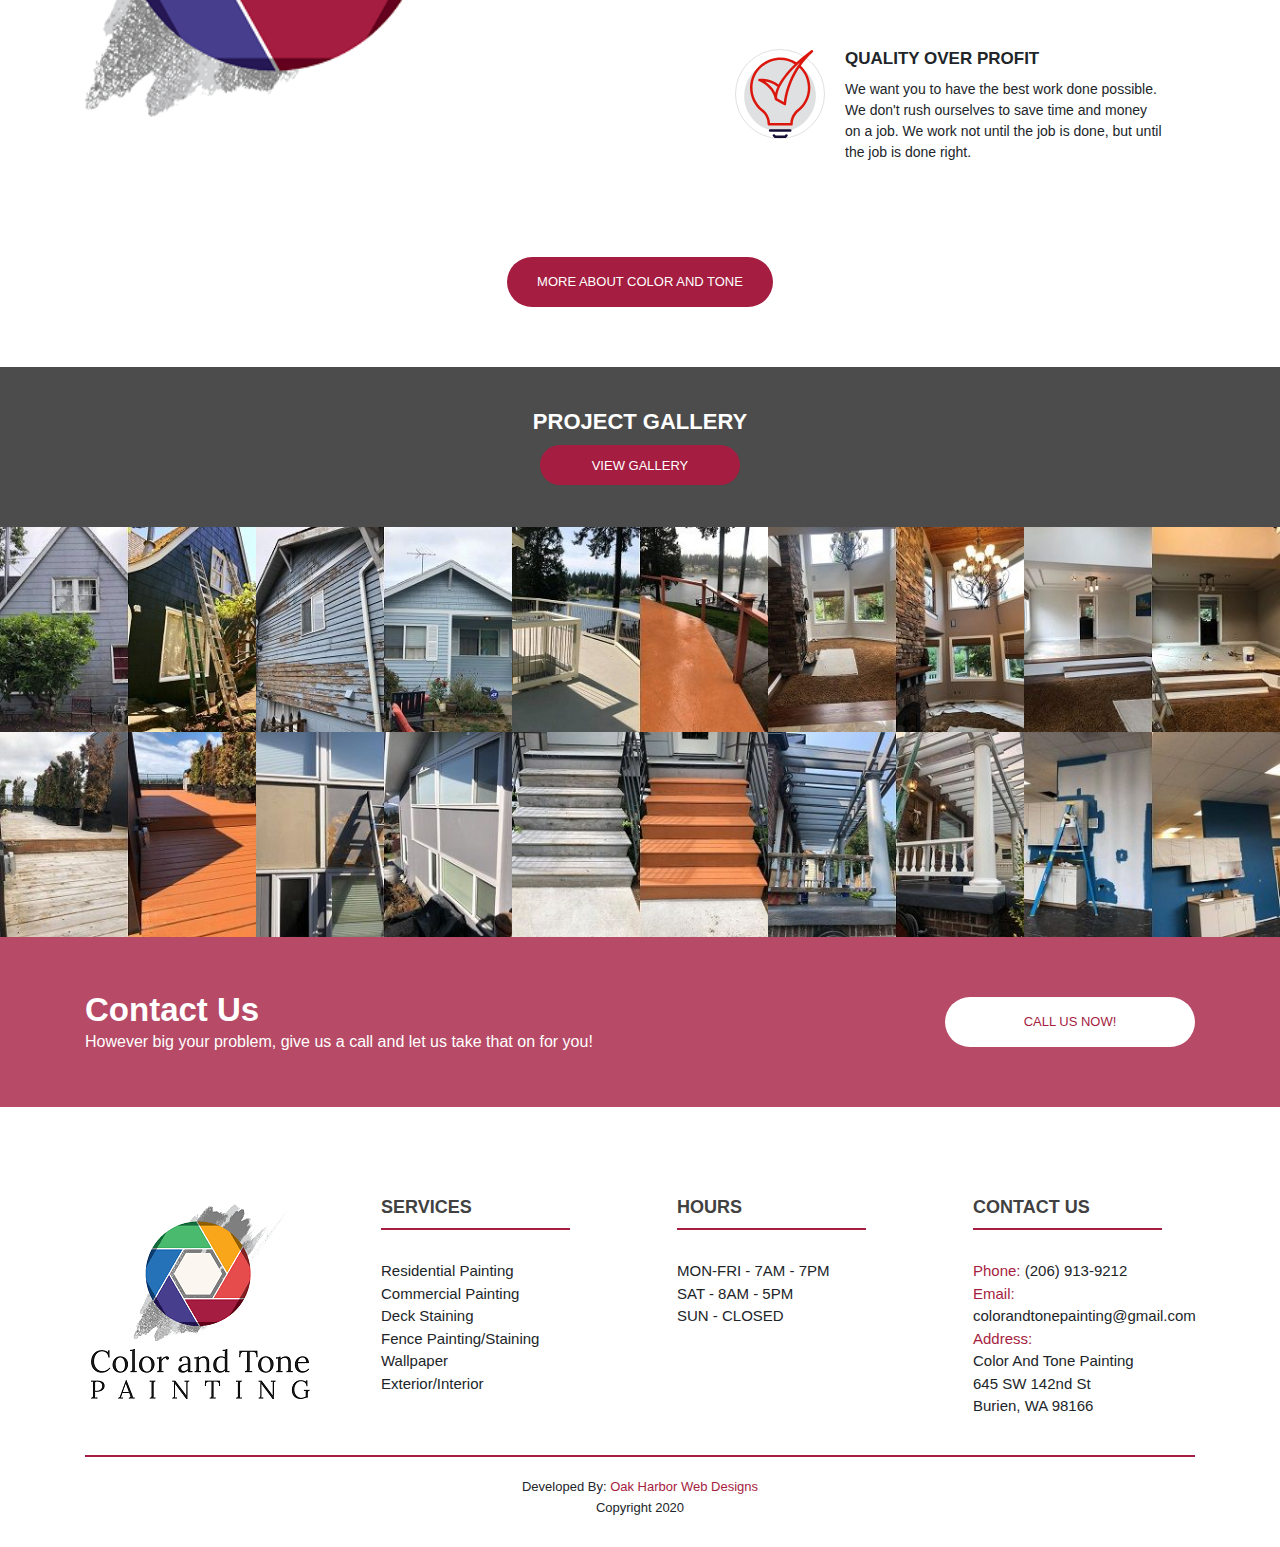
==== commit 147ea649: "removed bootstrap" ====
--- a/index.html
+++ b/index.html
@@ -382,55 +382,66 @@
 	
 
 	<!-- ============================================ -->
-	<!--                  CAROUSEL                    -->
-	<!-- ============================================ -->
-
-	<section id="carousel">
-		<div class="carousel-dark"></div>
-		<div id="carouselExampleIndicators" class="carousel slide" data-ride="carousel">
-		  <ol class="carousel-indicators">
-		    <li data-target="#carouselExampleIndicators" data-slide-to="0" class="active"></li>
-		    <li data-target="#carouselExampleIndicators" data-slide-to="1"></li>
-		    <li data-target="#carouselExampleIndicators" data-slide-to="2"></li>
-		    <li data-target="#carouselExampleIndicators" data-slide-to="3"></li>
-		    <li data-target="#carouselExampleIndicators" data-slide-to="4"></li>
-		  </ol>
-		  <div class="carousel-inner">
-		  	<div class="carousel-header container">
-		  		<h3>What People Have To Say About Us</h3>
-		  	</div>
-		    <div class="carousel-item active">
-		      <h3>Amanda M.</h3>
-		      <p>Randi and team were great to work with. We had a large paint job that we wanted done pretty quickly. Randi was one of the first people to get back to me. He came over on a Friday at 6pm to give me a bid which was awesome. He was already working other jobs but was able to squeeze us in.</p>
-		    </div>
-		    <div class="carousel-item">
-		      <h3>Chris M.</h3>
-		      <p>I worked with Randy on two small painting projects in Spring 2019. Randy was able to paint a bathroom and the exterior of a front door for me. He was a pretty good communicator throughout the initial process over the phone and messages we exchanged.</p>
-		    </div>
-		    <div class="carousel-item">
-		      <h3>Riccardo M.</h3>
-		      <p>I worked with Randy on two small painting projects in Spring 2019. Randy was able to paint a bathroom and the exterior of a front door for me. He was a pretty good communicator throughout the initial process over the phone and messages we exchanged.</p>
-		    </div>
-		    <div class="carousel-item">
-		      <h3>Tammy E.</h3>
-		      <p>This company did a fabulous job.  Our ceilings are very high, there were so many cracks in both the ceiling and walls, they fixed all the imperfections and painted.  The whole interior looks brand new.  Highly recommend using this company for all your painting needs.</p>
-		    </div>
-		    <div class="carousel-item">
-		      <h3>Rick Hixon</h3>
-		      <p>They install all my gutters for me and my customers. Matt and his crew are professional and do high quality work at a fair price.</p>
-		    </div>
-		  </div>
-		  <a class="carousel-control-prev" href="#carouselExampleIndicators" role="button" data-slide="prev">
-		    <span class="carousel-control-prev-icon" aria-hidden="true"></span>
-		    <span class="sr-only">Previous</span>
-		  </a>
-		  <a class="carousel-control-next" href="#carouselExampleIndicators" role="button" data-slide="next">
-		    <span class="carousel-control-next-icon" aria-hidden="true"></span>
-		    <span class="sr-only">Next</span>
-		  </a>
-		  <div id="triangle"></div>
-		</div>
-	</section>
+    <!--                 TESTOMONIES                  -->
+    <!-- ============================================ -->
+
+    <section id="trust-us">
+        <div class="review-group">
+            <h3 class="review-h3">Customer Experience</h3>
+            <p class="review-p">A few nice things people have to say about us</p>
+            <div class="review container">
+                <p class="review-content">Randi G and his team are extremely professional. They do beautiful work. They are fast, fair, trustworthy and tidy. They wallpapered my dining room and my powder room.
+					I am impressed with their work, timeliness and professional communication.
+					I would highly recommend Randi and his talents for any level of home-- very impressed. A+!</p>
+                <div aria-hidden="true" class="stars">
+                    <svg xmlns="http://www.w3.org/2000/svg" id="Capa_1" enable-background="new 0 0 512 512" height="512px" viewBox="0 0 512 512" width="512px" class=""><g><g><path d="m512 199.77-176.86-25.69-79.14-162.7-79.14 162.7-176.86 25.69 128.04 124.73-30.21 176.12 158.17-83.15 158.17 83.15-30.21-176.12z" fill="#ffda2d" data-original="#FFDA2D"/><path d="m383.96 324.5 30.21 176.12-158.17-83.15v-406.09l79.14 162.7 176.86 25.69z" fill="#fdbf00" data-original="#FDBF00" class="active-path" style="fill:#FFDA2D" data-old_color="#fdbf00"/></g></g> </svg>
+                    <svg xmlns="http://www.w3.org/2000/svg" id="Capa_1" enable-background="new 0 0 512 512" height="512px" viewBox="0 0 512 512" width="512px" class=""><g><g><path d="m512 199.77-176.86-25.69-79.14-162.7-79.14 162.7-176.86 25.69 128.04 124.73-30.21 176.12 158.17-83.15 158.17 83.15-30.21-176.12z" fill="#ffda2d" data-original="#FFDA2D"/><path d="m383.96 324.5 30.21 176.12-158.17-83.15v-406.09l79.14 162.7 176.86 25.69z" fill="#fdbf00" data-original="#FDBF00" class="active-path" style="fill:#FFDA2D" data-old_color="#fdbf00"/></g></g> </svg>
+                    <svg xmlns="http://www.w3.org/2000/svg" id="Capa_1" enable-background="new 0 0 512 512" height="512px" viewBox="0 0 512 512" width="512px" class=""><g><g><path d="m512 199.77-176.86-25.69-79.14-162.7-79.14 162.7-176.86 25.69 128.04 124.73-30.21 176.12 158.17-83.15 158.17 83.15-30.21-176.12z" fill="#ffda2d" data-original="#FFDA2D"/><path d="m383.96 324.5 30.21 176.12-158.17-83.15v-406.09l79.14 162.7 176.86 25.69z" fill="#fdbf00" data-original="#FDBF00" class="active-path" style="fill:#FFDA2D" data-old_color="#fdbf00"/></g></g> </svg>
+                    <svg xmlns="http://www.w3.org/2000/svg" id="Capa_1" enable-background="new 0 0 512 512" height="512px" viewBox="0 0 512 512" width="512px" class=""><g><g><path d="m512 199.77-176.86-25.69-79.14-162.7-79.14 162.7-176.86 25.69 128.04 124.73-30.21 176.12 158.17-83.15 158.17 83.15-30.21-176.12z" fill="#ffda2d" data-original="#FFDA2D"/><path d="m383.96 324.5 30.21 176.12-158.17-83.15v-406.09l79.14 162.7 176.86 25.69z" fill="#fdbf00" data-original="#FDBF00" class="active-path" style="fill:#FFDA2D" data-old_color="#fdbf00"/></g></g> </svg>
+                    <svg xmlns="http://www.w3.org/2000/svg" id="Capa_1" enable-background="new 0 0 512 512" height="512px" viewBox="0 0 512 512" width="512px" class=""><g><g><path d="m512 199.77-176.86-25.69-79.14-162.7-79.14 162.7-176.86 25.69 128.04 124.73-30.21 176.12 158.17-83.15 158.17 83.15-30.21-176.12z" fill="#ffda2d" data-original="#FFDA2D"/><path d="m383.96 324.5 30.21 176.12-158.17-83.15v-406.09l79.14 162.7 176.86 25.69z" fill="#fdbf00" data-original="#FDBF00" class="active-path" style="fill:#FFDA2D" data-old_color="#fdbf00"/></g></g> </svg>
+                </div>
+                <p>Leah H.</p>
+                <p>Yelp Review</p>
+            </div>
+            <div class="review container">
+                <p class="review-content">Randi and his team were very professional and did a fantastic job painting the exterior of our home. We could not have asked for a better crew!</p>
+                <div aria-hidden="true" class="stars">
+                    <svg xmlns="http://www.w3.org/2000/svg" id="Capa_1" enable-background="new 0 0 512 512" height="512px" viewBox="0 0 512 512" width="512px" class=""><g><g><path d="m512 199.77-176.86-25.69-79.14-162.7-79.14 162.7-176.86 25.69 128.04 124.73-30.21 176.12 158.17-83.15 158.17 83.15-30.21-176.12z" fill="#ffda2d" data-original="#FFDA2D"/><path d="m383.96 324.5 30.21 176.12-158.17-83.15v-406.09l79.14 162.7 176.86 25.69z" fill="#fdbf00" data-original="#FDBF00" class="active-path" style="fill:#FFDA2D" data-old_color="#fdbf00"/></g></g> </svg>
+                    <svg xmlns="http://www.w3.org/2000/svg" id="Capa_1" enable-background="new 0 0 512 512" height="512px" viewBox="0 0 512 512" width="512px" class=""><g><g><path d="m512 199.77-176.86-25.69-79.14-162.7-79.14 162.7-176.86 25.69 128.04 124.73-30.21 176.12 158.17-83.15 158.17 83.15-30.21-176.12z" fill="#ffda2d" data-original="#FFDA2D"/><path d="m383.96 324.5 30.21 176.12-158.17-83.15v-406.09l79.14 162.7 176.86 25.69z" fill="#fdbf00" data-original="#FDBF00" class="active-path" style="fill:#FFDA2D" data-old_color="#fdbf00"/></g></g> </svg>
+                    <svg xmlns="http://www.w3.org/2000/svg" id="Capa_1" enable-background="new 0 0 512 512" height="512px" viewBox="0 0 512 512" width="512px" class=""><g><g><path d="m512 199.77-176.86-25.69-79.14-162.7-79.14 162.7-176.86 25.69 128.04 124.73-30.21 176.12 158.17-83.15 158.17 83.15-30.21-176.12z" fill="#ffda2d" data-original="#FFDA2D"/><path d="m383.96 324.5 30.21 176.12-158.17-83.15v-406.09l79.14 162.7 176.86 25.69z" fill="#fdbf00" data-original="#FDBF00" class="active-path" style="fill:#FFDA2D" data-old_color="#fdbf00"/></g></g> </svg>
+                    <svg xmlns="http://www.w3.org/2000/svg" id="Capa_1" enable-background="new 0 0 512 512" height="512px" viewBox="0 0 512 512" width="512px" class=""><g><g><path d="m512 199.77-176.86-25.69-79.14-162.7-79.14 162.7-176.86 25.69 128.04 124.73-30.21 176.12 158.17-83.15 158.17 83.15-30.21-176.12z" fill="#ffda2d" data-original="#FFDA2D"/><path d="m383.96 324.5 30.21 176.12-158.17-83.15v-406.09l79.14 162.7 176.86 25.69z" fill="#fdbf00" data-original="#FDBF00" class="active-path" style="fill:#FFDA2D" data-old_color="#fdbf00"/></g></g> </svg>
+                    <svg xmlns="http://www.w3.org/2000/svg" id="Capa_1" enable-background="new 0 0 512 512" height="512px" viewBox="0 0 512 512" width="512px" class=""><g><g><path d="m512 199.77-176.86-25.69-79.14-162.7-79.14 162.7-176.86 25.69 128.04 124.73-30.21 176.12 158.17-83.15 158.17 83.15-30.21-176.12z" fill="#ffda2d" data-original="#FFDA2D"/><path d="m383.96 324.5 30.21 176.12-158.17-83.15v-406.09l79.14 162.7 176.86 25.69z" fill="#fdbf00" data-original="#FDBF00" class="active-path" style="fill:#FFDA2D" data-old_color="#fdbf00"/></g></g> </svg>
+                </div>
+                <p>Natalie S..</p>
+                <p>Yelp Review</p>
+            </div>
+            <div class="review container">
+                <p class="review-content">5 stars isn't enough. Randi and the fellas did such a great job I actually cried. This was a big job to begin with and there were things that I asked for along the way which I'm sure was annoying but he never seemed irritated with me. He ended up painting the whole 4 bedroom/3 bath house including ceilings, installed and painted new baseboards, painted all the doors and jambs, removed walls, built me a new master closet, put up new closet doors and stained a new mantle. He replied quickly to my initial request for a bid, the bid itself was fair, he stayed on time and on budget, cleaned everything at the end of the day as much as possible and came over after the project was done to do finishing touches. My dog dog even likes him. I feel lucky to have found Color and Tone and will for sure be calling them again.</p>
+                <div aria-hidden="true" class="stars">
+                    <svg xmlns="http://www.w3.org/2000/svg" id="Capa_1" enable-background="new 0 0 512 512" height="512px" viewBox="0 0 512 512" width="512px" class=""><g><g><path d="m512 199.77-176.86-25.69-79.14-162.7-79.14 162.7-176.86 25.69 128.04 124.73-30.21 176.12 158.17-83.15 158.17 83.15-30.21-176.12z" fill="#ffda2d" data-original="#FFDA2D"/><path d="m383.96 324.5 30.21 176.12-158.17-83.15v-406.09l79.14 162.7 176.86 25.69z" fill="#fdbf00" data-original="#FDBF00" class="active-path" style="fill:#FFDA2D" data-old_color="#fdbf00"/></g></g> </svg>
+                    <svg xmlns="http://www.w3.org/2000/svg" id="Capa_1" enable-background="new 0 0 512 512" height="512px" viewBox="0 0 512 512" width="512px" class=""><g><g><path d="m512 199.77-176.86-25.69-79.14-162.7-79.14 162.7-176.86 25.69 128.04 124.73-30.21 176.12 158.17-83.15 158.17 83.15-30.21-176.12z" fill="#ffda2d" data-original="#FFDA2D"/><path d="m383.96 324.5 30.21 176.12-158.17-83.15v-406.09l79.14 162.7 176.86 25.69z" fill="#fdbf00" data-original="#FDBF00" class="active-path" style="fill:#FFDA2D" data-old_color="#fdbf00"/></g></g> </svg>
+                    <svg xmlns="http://www.w3.org/2000/svg" id="Capa_1" enable-background="new 0 0 512 512" height="512px" viewBox="0 0 512 512" width="512px" class=""><g><g><path d="m512 199.77-176.86-25.69-79.14-162.7-79.14 162.7-176.86 25.69 128.04 124.73-30.21 176.12 158.17-83.15 158.17 83.15-30.21-176.12z" fill="#ffda2d" data-original="#FFDA2D"/><path d="m383.96 324.5 30.21 176.12-158.17-83.15v-406.09l79.14 162.7 176.86 25.69z" fill="#fdbf00" data-original="#FDBF00" class="active-path" style="fill:#FFDA2D" data-old_color="#fdbf00"/></g></g> </svg>
+                    <svg xmlns="http://www.w3.org/2000/svg" id="Capa_1" enable-background="new 0 0 512 512" height="512px" viewBox="0 0 512 512" width="512px" class=""><g><g><path d="m512 199.77-176.86-25.69-79.14-162.7-79.14 162.7-176.86 25.69 128.04 124.73-30.21 176.12 158.17-83.15 158.17 83.15-30.21-176.12z" fill="#ffda2d" data-original="#FFDA2D"/><path d="m383.96 324.5 30.21 176.12-158.17-83.15v-406.09l79.14 162.7 176.86 25.69z" fill="#fdbf00" data-original="#FDBF00" class="active-path" style="fill:#FFDA2D" data-old_color="#fdbf00"/></g></g> </svg>
+                    <svg xmlns="http://www.w3.org/2000/svg" id="Capa_1" enable-background="new 0 0 512 512" height="512px" viewBox="0 0 512 512" width="512px" class=""><g><g><path d="m512 199.77-176.86-25.69-79.14-162.7-79.14 162.7-176.86 25.69 128.04 124.73-30.21 176.12 158.17-83.15 158.17 83.15-30.21-176.12z" fill="#ffda2d" data-original="#FFDA2D"/><path d="m383.96 324.5 30.21 176.12-158.17-83.15v-406.09l79.14 162.7 176.86 25.69z" fill="#fdbf00" data-original="#FDBF00" class="active-path" style="fill:#FFDA2D" data-old_color="#fdbf00"/></g></g> </svg>
+                </div>
+                <p>Linnea R.</p>
+                <p>Yelp Review</p>
+            </div>
+            <div class="review container">
+                <p class="review-content">So glad we found and hired Randi and team, and will definitely hire them again next time we need painting. We needed a room and some patched drywall painted. We called Randi and he came by same day for an estimate. We appreciated his flexibility with getting something scheduled ASAP. They showed up on time, kept everything clean, and were friendly and great to work with. We're really happy with the paint job - really even throughout and no missed spots or flaws. So nice to work with a contractor with whom everything just goes smoothly.</p>
+                <div aria-hidden="true" class="stars">
+                    <svg xmlns="http://www.w3.org/2000/svg" id="Capa_1" enable-background="new 0 0 512 512" height="512px" viewBox="0 0 512 512" width="512px" class=""><g><g><path d="m512 199.77-176.86-25.69-79.14-162.7-79.14 162.7-176.86 25.69 128.04 124.73-30.21 176.12 158.17-83.15 158.17 83.15-30.21-176.12z" fill="#ffda2d" data-original="#FFDA2D"/><path d="m383.96 324.5 30.21 176.12-158.17-83.15v-406.09l79.14 162.7 176.86 25.69z" fill="#fdbf00" data-original="#FDBF00" class="active-path" style="fill:#FFDA2D" data-old_color="#fdbf00"/></g></g> </svg>
+                    <svg xmlns="http://www.w3.org/2000/svg" id="Capa_1" enable-background="new 0 0 512 512" height="512px" viewBox="0 0 512 512" width="512px" class=""><g><g><path d="m512 199.77-176.86-25.69-79.14-162.7-79.14 162.7-176.86 25.69 128.04 124.73-30.21 176.12 158.17-83.15 158.17 83.15-30.21-176.12z" fill="#ffda2d" data-original="#FFDA2D"/><path d="m383.96 324.5 30.21 176.12-158.17-83.15v-406.09l79.14 162.7 176.86 25.69z" fill="#fdbf00" data-original="#FDBF00" class="active-path" style="fill:#FFDA2D" data-old_color="#fdbf00"/></g></g> </svg>
+                    <svg xmlns="http://www.w3.org/2000/svg" id="Capa_1" enable-background="new 0 0 512 512" height="512px" viewBox="0 0 512 512" width="512px" class=""><g><g><path d="m512 199.77-176.86-25.69-79.14-162.7-79.14 162.7-176.86 25.69 128.04 124.73-30.21 176.12 158.17-83.15 158.17 83.15-30.21-176.12z" fill="#ffda2d" data-original="#FFDA2D"/><path d="m383.96 324.5 30.21 176.12-158.17-83.15v-406.09l79.14 162.7 176.86 25.69z" fill="#fdbf00" data-original="#FDBF00" class="active-path" style="fill:#FFDA2D" data-old_color="#fdbf00"/></g></g> </svg>
+                    <svg xmlns="http://www.w3.org/2000/svg" id="Capa_1" enable-background="new 0 0 512 512" height="512px" viewBox="0 0 512 512" width="512px" class=""><g><g><path d="m512 199.77-176.86-25.69-79.14-162.7-79.14 162.7-176.86 25.69 128.04 124.73-30.21 176.12 158.17-83.15 158.17 83.15-30.21-176.12z" fill="#ffda2d" data-original="#FFDA2D"/><path d="m383.96 324.5 30.21 176.12-158.17-83.15v-406.09l79.14 162.7 176.86 25.69z" fill="#fdbf00" data-original="#FDBF00" class="active-path" style="fill:#FFDA2D" data-old_color="#fdbf00"/></g></g> </svg>
+                    <svg xmlns="http://www.w3.org/2000/svg" id="Capa_1" enable-background="new 0 0 512 512" height="512px" viewBox="0 0 512 512" width="512px" class=""><g><g><path d="m512 199.77-176.86-25.69-79.14-162.7-79.14 162.7-176.86 25.69 128.04 124.73-30.21 176.12 158.17-83.15 158.17 83.15-30.21-176.12z" fill="#ffda2d" data-original="#FFDA2D"/><path d="m383.96 324.5 30.21 176.12-158.17-83.15v-406.09l79.14 162.7 176.86 25.69z" fill="#fdbf00" data-original="#FDBF00" class="active-path" style="fill:#FFDA2D" data-old_color="#fdbf00"/></g></g> </svg>
+                </div>
+                <p>Riccardo M.</p>
+                <p>Yelp Review</p>
+            </div>
+        </div>
+    </section>
+
 
 	<!-- ============================================ -->
 	<!--                  SERVICES                    -->
@@ -665,9 +676,7 @@
 		</section>
 	</footer>
 
-	<script derfer src="../js/nav.js"></script>
-	<script defer src="https://cdnjs.cloudflare.com/ajax/libs/popper.js/1.14.7/umd/popper.min.js" integrity="sha384-UO2eT0CpHqdSJQ6hJty5KVphtPhzWj9WO1clHTMGa3JDZwrnQq4sF86dIHNDz0W1" crossorigin="anonymous" defer></script>
-	<script defer src="https://stackpath.bootstrapcdn.com/bootstrap/4.3.1/js/bootstrap.min.js" integrity="sha384-JjSmVgyd0p3pXB1rRibZUAYoIIy6OrQ6VrjIEaFf/nJGzIxFDsf4x0xIM+B07jRM" crossorigin="anonymous" defer></script>
+	<script defer src="../js/nav.js"></script>
 
 
 </body>
--- a/css/style.css
+++ b/css/style.css
@@ -435,143 +435,139 @@
 }
 
 /*-- -------------------------- -->
-<---         CAROUSEL           -->
+<---           REVIEWS          -->
 <--- -------------------------- -*/
 
-#carousel {
-	height: 450px;
-	width: 100%;
-    background:url("../images/cabinet-stain.jpg");
-    background-attachment: fixed;
-    background-position: center center;
+#trust-us {
+    background:url("/images/fancy-house.jpg");
     background-repeat: no-repeat;
     background-size: cover;
     position: relative;
 }
 
-.carousel {
-	height: 450px;
-	display: -webkit-box;
-	display: -ms-flexbox;
-	display: flex;
-	-webkit-box-orient: vertical;
-	-webkit-box-direction: normal;
-	    -ms-flex-direction: column;
-	        flex-direction: column;
-	-webkit-box-align: center;
-	    -ms-flex-align: center;
-	        align-items: center;
+.review-group {
+    padding-top: 50px;
+    padding-bottom: 50px;
     position: relative;
-    background:url("../images/paint-brushes.jpg");
-    background-size: cover;
-}
-
-.carousel-dark {
-    position: absolute;
-    height: 450px;
-    width: 100%;
-    background: #000;
-    opacity: 0.8;
-    z-index: 2;
-}
-
-.carousel-header {
-	display: -webkit-box;
-	display: -ms-flexbox;
-	display: flex;
-	-webkit-box-orient: horizontal;
-	-webkit-box-direction: normal;
-	    -ms-flex-direction: row;
-	        flex-direction: row;
-	-webkit-box-align: center;
-	    -ms-flex-align: center;
-	        align-items: center;
-	-webkit-box-pack: center;
-	    -ms-flex-pack: center;
-	        justify-content: center;
-}
-
-.carousel-header h3 {
-    color: #fff;
-    background: transparent;
-    font-weight: 900;
-    font-size: 23px;
-    text-align: center !important;
+    border: none;
+}
+
+.review-group h3:first-child {
     position: relative;
     z-index: 10;
+    color: #fff;
+    text-align: center;
+    font-size: 1.750em;
+    font-weight: 800;
+    margin-bottom: 00px;
+    margin-top: 70px;
+}
+
+.review-h3 {
+    position: relative;
+    padding-left: 36px;
+    padding-right: 35px;
+    display: -webkit-box;
+    display: -ms-flexbox;
+    display: flex;
+    -webkit-box-align: center;
+        -ms-flex-align: center;
+            align-items: center;
+    -webkit-box-pack: center;
+        -ms-flex-pack: center;
+            justify-content: center;
+}
+
+.review-h3:before {
+    content: '';
+    position: absolute;
+    background: transparent;
+    height: 190px;
+    width: 180px;
+    border: 10px solid rgba(255, 255, 255, .3);
+    top: -50px;
+}
+
+.review-p {
+    position: relative;
+    z-index: 10;
+    color: #fff;
+    font-size: 1.250em;
+    text-align: center;
+    margin-bottom: 120px;
+    padding-left: 36px;
+    padding-right: 36px;
+}
+
+.review {
+    position: relative;
+    z-index: 10;
+    margin: 70px auto;
+}
+
+.review:last-child {
+    margin-bottom: 0px;
+}
+
+.review p,
+.review h3 {
+    color: #fff;
+}
+
+.review p {
+    text-align: left;
+}
+
+.review h3 {
+    font-weight: normal;
+    font-size: 1em;
+    line-height: 1.6em;
+    text-align: center;
+}
+
+.review-content {
+    font-size: 1em;
     margin-bottom: 10px;
-}
-
-.carousel-inner {
-	margin: 0;
+    font-weight: normal;
+    text-align: left;
+}
+
+.stars {
+    margin: 20px 0 10px 0;
+}
+
+.stars svg {
+    width: 10px;
+    height: auto;
+}
+
+.review p:nth-child(2) {
+    font-size: 0.938em;
+    margin-bottom: 0;
+    text-transform: uppercase;
+    font-family: 'Montserrat', sans-serif;
+}
+
+.review p:nth-child(3) {
+    font-size: 0.875em !important;
+    margin-bottom: 0;
+    text-transform: uppercase;
+    font-family: 'Montserrat', sans-serif;
+}
+
+#trust-us:before {
+    content: '';
+    height: 100.09%;
+    width: 100%;
+    top: -1px;
+    left: 0;
+    bottom: -10px;
     position: absolute;
-    top: 55%;
-    -ms-transform: translateY(-50%);
-    -webkit-transform: translateY(-50%);
-            transform: translateY(-50%);
-    z-index: 5;
-    height: 100%;
-}
-
-.carousel-item {
-	display: -webkit-box;
-	display: -ms-flexbox;
-	display: flex;
-	-webkit-box-orient: vertical;
-	-webkit-box-direction: normal;
-	    -ms-flex-direction: column;
-	        flex-direction: column;
-	-webkit-box-align: center;
-	    -ms-flex-align: center;
-	        align-items: center;
-}
-
-.carousel-item p {
-	width: 184px;
-	margin: 10px auto;
-	color: #fff;
-    font-size: 13px;
-}
-
-.carousel-item h3 {
-	color: #F9BF0F;
-	font-size: 30px;
-	font-weight: 700;
-    margin-top: 20px;
-    text-align: center;
-}
-
-ol.carousel-indicators {
-	position: relative;
-	bottom: -380px;
-	margin: 0;
-	width: auto;
-    z-index: 10;
-}
-
-.carousel-control-next {
-    position: absolute;
-    margin-left: auto;
-    top: -10%;
-    z-index: 100 !important;
-}
-
-.carousel-control-prev {
-    position: absolute;
-    margin-right: auto;
-    top: -10%;
-    z-index: 100 !important;
-}
-
-#triangle {
-	width: 100%;
-	height: 150px;
-	background: #fff;
-	clip-path: polygon(0 76%, 0% 100%, 120% 100%);
-    -webkit-clip-path: polygon(0 76%, 0% 100%, 120% 100%);
-	position: absolute;
-	bottom: -2px;
-    z-index: 100;
+    background: rgb(41,162,228);
+    background: -o-radial-gradient(circle, var(--primary) 0%, rgba(45,180,253,1) 0%, var(--dark) 84%);
+    background: radial-gradient(circle, var(--primary) 0%, rgba(45,180,253,1) 0%, var(--dark) 84%);
+    filter: progid:DXImageTransform.Microsoft.gradient(startColorstr="#29a2e4",endColorstr="#175a7f",GradientType=1);
+    opacity: .89;
 }
 	
 /*-- -------------------------- -->
@@ -1145,44 +1141,22 @@
     }
 
     /*-- -------------------------- -->
-    <---         CAROUSEL           -->
+    <---         TESTIMOBIALS       -->
     <--- -------------------------- -*/
 
-    .carousel-inner {
-        position: relative;
-        top: 170px;
-        height: auto;
-    }
-
-    .carousel-indicators {
-        position: relative;
-        top: 380px;
-    }
-
-    .carousel-header h3 {
-        font-size: 30px;
-    }
-
-    .carousel-item p {
-        height: auto;
-        width: 240px;
-        margin-top: 20px;
-    }
-
-    .carousel-control-next-icon,
-    .carousel-control-prev-icon {
-        position: relative;
-        top: -20px;
-    }
-
-    #triangle {
-        bottom: -2px;
-        -webkit-clip-path: polygon(50% 100%, 100% 60%, 100% 100%, 
-            100% 100%, 100% 100%, 23% 100%, 0 100%, 0 100%, 
-            0 100%, 0 60%);
-                clip-path: polygon(50% 100%, 100% 60%, 100% 100%, 
-            100% 100%, 100% 100%, 23% 100%, 0 100%, 0 100%, 
-            0 100%, 0 60%);;
+    .review-group {
+        padding-bottom: 100px;
+    }
+
+    .review-h3:before {
+        height: 190px;
+    }
+
+    .review-p {
+        width: 290px;
+        margin: auto;
+        margin-bottom: 130px;
+        font-size: 1em;
     }
 
     /*-- -------------------------- -->
@@ -1747,62 +1721,62 @@
     }
 
     /*-- -------------------------- -->
-    <---         CAROUSEL           -->
+    <---        TESTIMONIALS        -->
     <--- -------------------------- -*/
-    
-    #carousel {
-        position: relative;
-        height: 500px;
+
+    #trust-us {
         background-attachment: fixed;
-        background-position: center;
-        background-repeat: no-repeat;
-        background-size: cover;
-    }
-
-    .carousel {
-        position: relative;
-        height: 500px;
-    }
-
-    .carousel-header h3 {
-    	font-size: 40px;
-    }
-
-    .carousel-item p {
-    	font-size: 16px;
-    	width: 300px;
-    }
-
-    .carousel-inner {
-        height: 100%;
-        position: relative;
-        top: 150px;
-    }
-
-    .carousel-dark {
-        position: absolute;
-        height: 100%;
-    }
-
-    ol.carousel-indicators {
-        margin-top: 60px;
-        position: relative;
-        top: 360px;
-    }
-
-    .carousel-inner {
-        margin-top: 30px;
-    }
-
-    #triangle {
-        position: absolute;
-        bottom: -1px;
-        -webkit-clip-path: polygon(50% 100%, 100% 60%, 100% 100%, 
-            100% 100%, 100% 100%, 23% 100%, 0 100%, 0 100%, 
-            0 100%, 0 60%);
-                clip-path: polygon(50% 100%, 100% 60%, 100% 100%, 
-            100% 100%, 100% 100%, 23% 100%, 0 100%, 0 100%, 
-            0 100%, 0 60%);;
+    }
+
+    .review-group {
+        display: -webkit-box;
+        display: -ms-flexbox;
+        display: flex;
+        -webkit-box-orient: horizontal;
+        -webkit-box-direction: normal;
+            -ms-flex-direction: row;
+                flex-direction: row;
+        -ms-flex-wrap: wrap;
+            flex-wrap: wrap;
+        margin: auto;
+        width: 900px;
+    }
+
+    .review-h3 {
+        display: -webkit-box;
+        display: -ms-flexbox;
+        display: flex;
+        -webkit-box-pack: center;
+            -ms-flex-pack: center;
+                justify-content: center;
+        width: 100%;
+        margin-top: 100px;
+    }
+
+    .review-h3:before {
+        height: 180px;
+    }
+
+    .review-p {
+        width: 350px;
+        margin: auto;
+        margin-bottom: 100px;
+        display: block;
+        width: 100%;
+        text-align: center;
+        font-size: 1.1em;
+    }
+
+    .review {
+        width: 400px !important;
+    }
+
+    .review p {
+        text-align: left;
+    }
+
+    .stars {
+       margin-bottom: 20px;
     }
 
     /*-- -------------------------- -->
